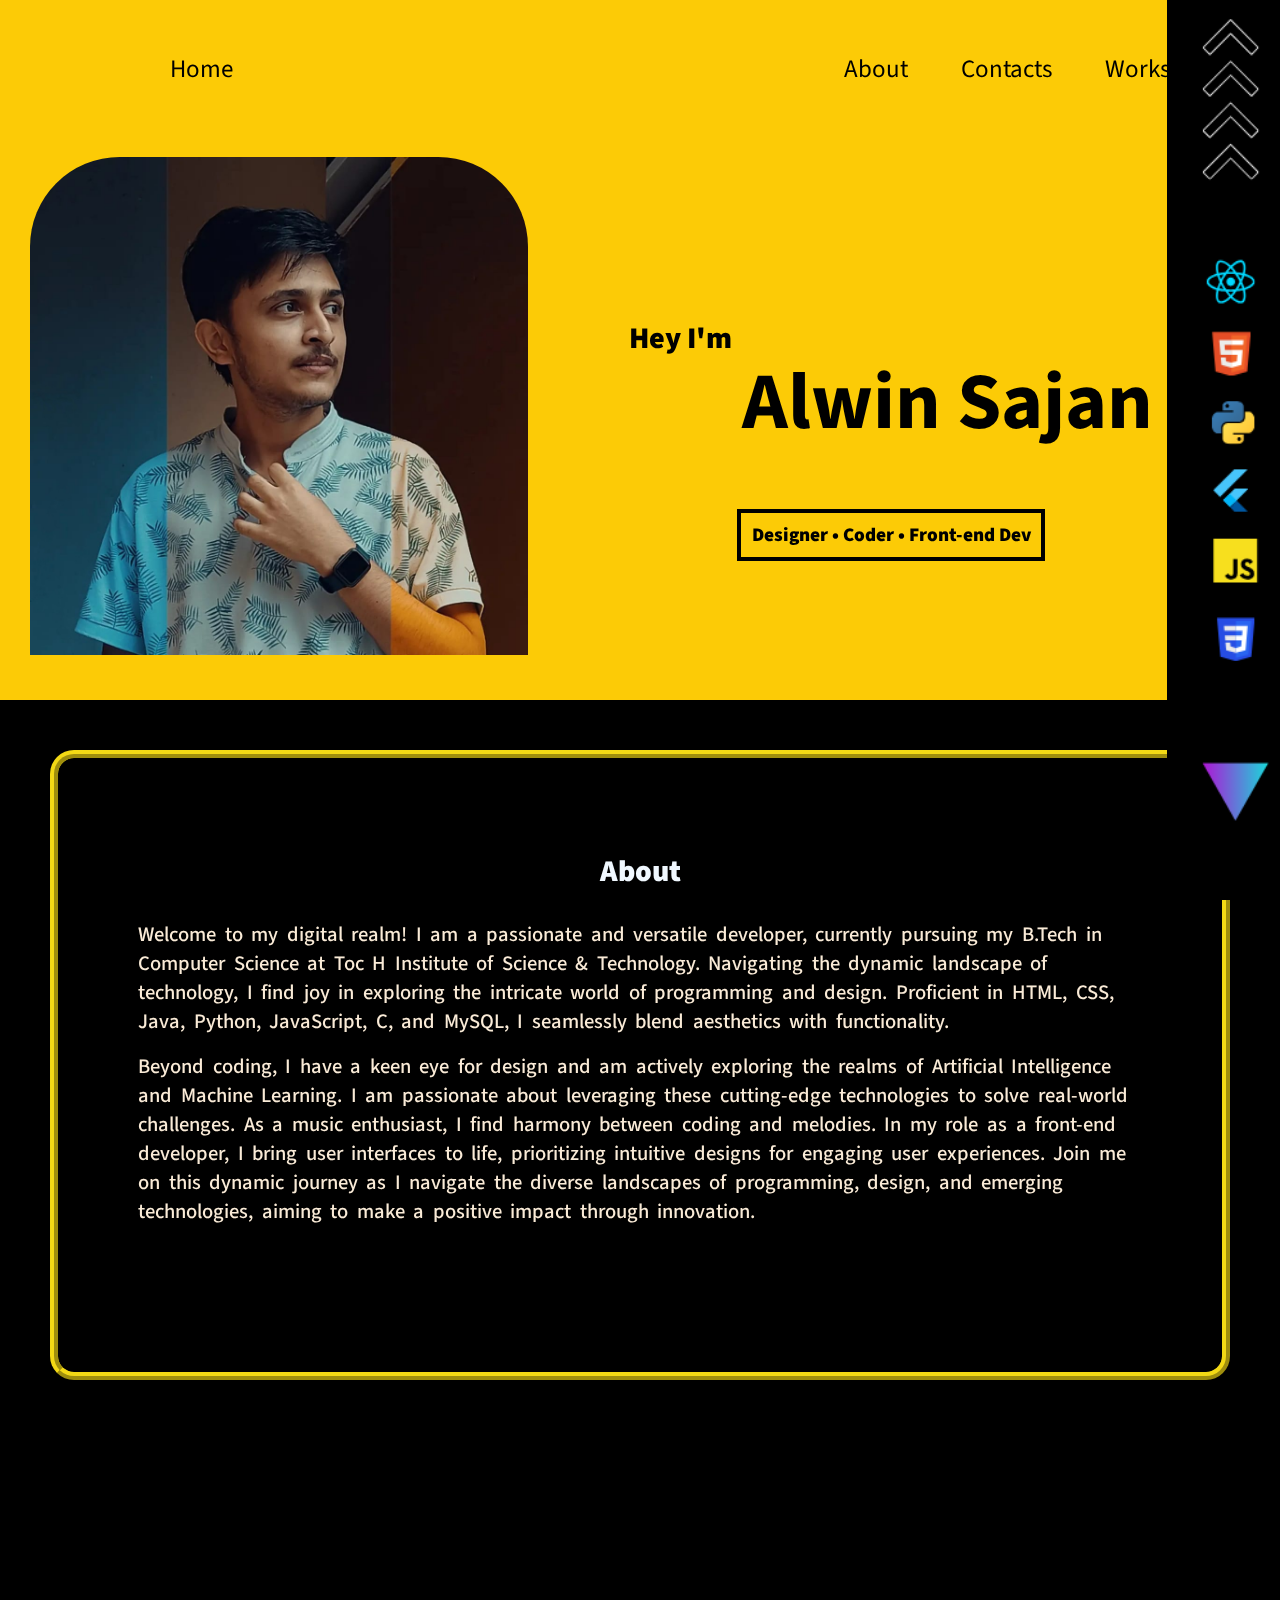
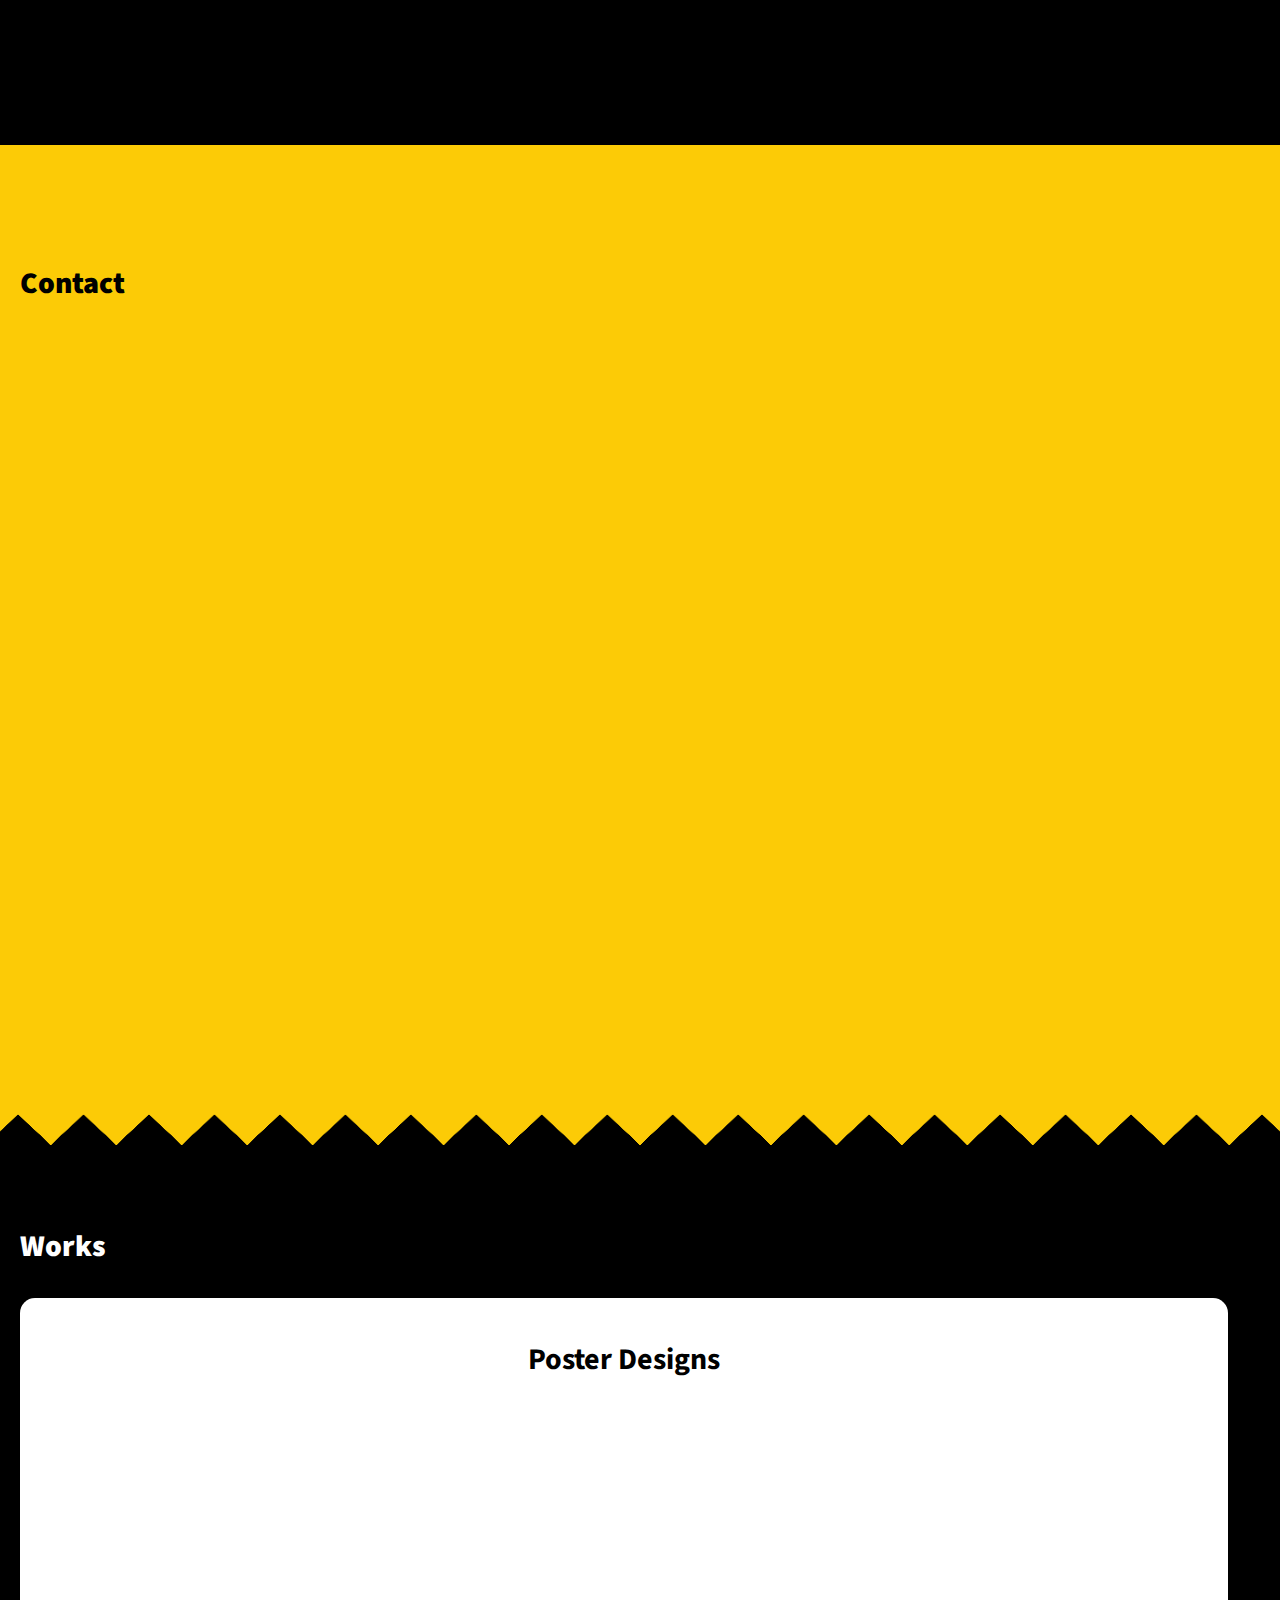
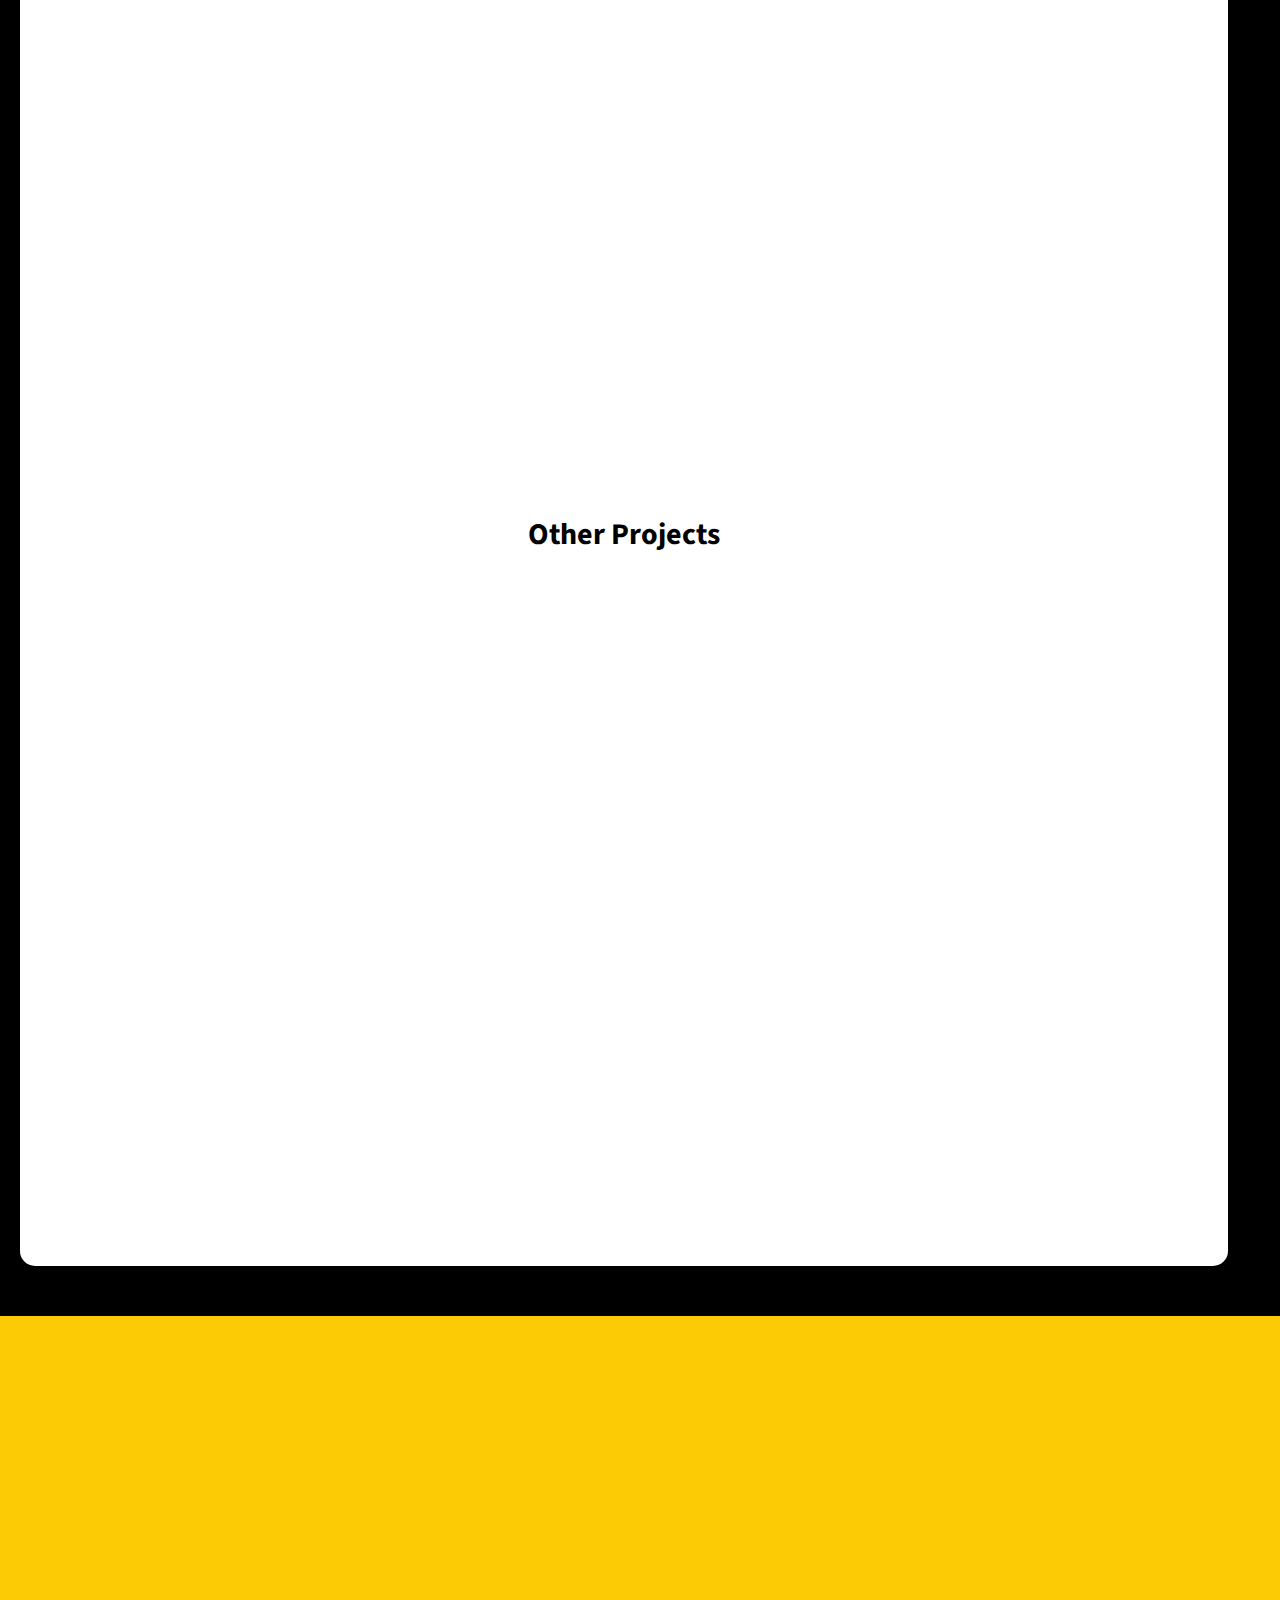
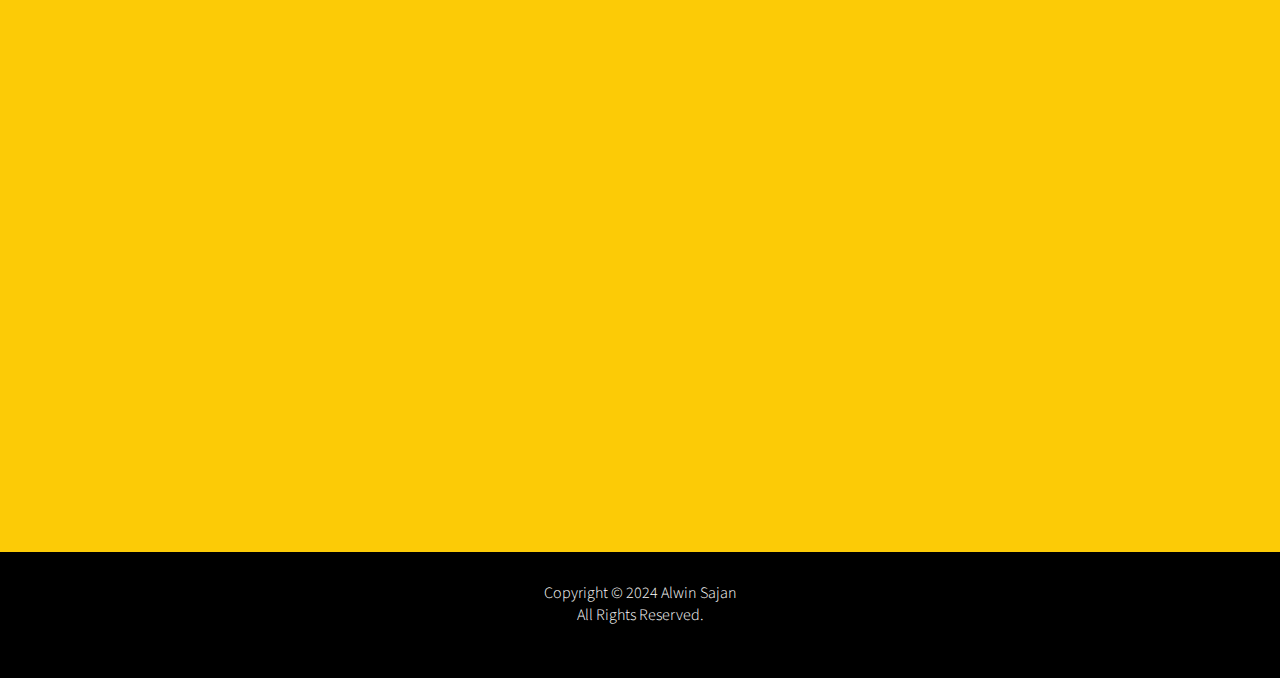
==== index.html @ aea1f5cd "Update index.html" ====
<!DOCTYPE html>
<html lang="en">
<head>
    <meta charset="utf-8">
	<meta name="viewport" content="width=device-width, initial-scale=1">
	<title>Alwin Sajan</title>
	<link rel="website icon" type="png" href="pro1.png">
    <link href="https://fonts.googleapis.com/css?family=Droid+Serif|Source+Sans+Pro" rel="stylesheet">
    <link rel="stylesheet" href="style.css">

</head>
<body>
    <div class="sid">
        <img src="resource/side4.png" alt="side line" id="sideer">
    </div>

    <div class="main" id="home">
        <!-- new menu -->
        <div class="menu hiddenLm">
            <br>
            <a href="javascript:void(0);" class="icon" onclick="myFunction()">
                <i class="fa fa-bars"></i>
            </a>
            <a href="#home" id="home" class="active">Home</a>
            <div id="myLinks">
                <a href="#About">About</a>
                <a href="#contact">Contacts</a>
                <a href="#works">Works</a>
            </div>
            
        </div>
        <br><br>

        <!-- Main profile Area -->
        <div class="profile hiddenD" id="About">

            <!-- the Main Area -->
            <div class="photo">
                <img src="resource/ASP2.jpg" alt="Profile image" id="ASP">
                <img src="resource/ASP2.jpg" alt="Profile image" id="ASP2">    
            </div>
            
            <div class="MainLayyer">
                <div class="Text" id="Text">
                    <br>
                    <h2>Hey I'm</h2>
                    
                
                    <h1>Alwin Sajan</h1>
                    <br>
                </div>
                <h2 id="tag">Designer • Coder •  Front-end Dev</h2>
            
                <!-- <div id="buble">
                    <img src="resource/ble.png" alt="design element" >
                </div> -->
            </div>
            
    
        </div>
          
    </div>
    <!-- <div class="area" >
        <ul class="circles">
                <li></li>
                <li></li>
                <li></li>
                <li></li>
                <li></li>
                <li></li>
                <li></li>
                <li></li>
                <li></li>
                <li></li>
        </ul>
    </div > -->
    <section class="bio hiddenL" id="bio">
        <ul class="circles">
            <li></li>
            <li></li>
            <li></li>
            <li></li>
            <li></li>
            <li></li>
            <li></li>
            <li></li>
            <li></li>
            <li></li>
         </ul>
        <h2>About</h2>
        <h3>
            
            Welcome to my digital realm! I am a passionate and versatile developer, 
            currently pursuing my B.Tech in Computer Science at Toc H Institute of 
            Science & Technology. Navigating the dynamic landscape of technology, 
            I find joy in exploring the intricate world of programming and design. 
            Proficient in HTML, CSS, Java, Python, JavaScript, C, and MySQL, 
            I seamlessly blend aesthetics with functionality. 
        </h3>
        <h3 id="readMore">

            Beyond coding, I have a keen eye for design and am actively exploring the realms 
            of Artificial Intelligence and Machine Learning. I am passionate 
            about leveraging these cutting-edge technologies to solve real-world 
            challenges. As a music enthusiast, I find harmony between coding and 
            melodies. In my role as a front-end developer, I bring user interfaces 
            to life, prioritizing intuitive designs for engaging user experiences. 
            Join me on this dynamic journey as I navigate the diverse landscapes 
            of programming, design, and emerging technologies, aiming to make a 
            positive impact through innovation.
        </h3>


        <!-- <form>
            <button onclick="expandH4()" id="readMoreButton">Read More..</button>
        </form>
        <script>
            document.getElementById("readMoreButton").addEventListener("click", toggleParagraph);

            function expandH4(){
                var Para = document.getElementById("readMore");
                if (paragraph.style.display === "none" || paragraph.style.display === "") {
                    paragraph.style.display = "block";
                } else {
                    paragraph.style.display = "none";
                }
            }
        </script> -->

        

    </section>
      
    <div class="skill hiddenB">
        <h2>Skills</h2>
        <ul class="boxp">
           <li class="box">Python</li>
           <li class="box">Front-end Developer</li>
           <li class="box">Problem solving</li>
           <li class="box">HTML</li>
           <li class="box">CSS</li>
           <li class="box">Java</li>
           <li class="box">Designer</li>
           <li class="box">MySQL</li>
           <li class="box">Javascript</li>
           <li class="box">C Program</li>
        </ul>
    </div>

    <div class="projects">
        <div class="third-view">

            <h2> Website Projects</h2>
            <ul class="events-list hiddenB">
                <li>
                    <img src="https://encrypted-tbn0.gstatic.com/images?q=tbn:ANd9GcQ9dCPFZ3snUnVpDvxtN0qS2bn13ZCppoC11FFvqcuPZtuUycVi_rpTZKaE5Vf2Dy9xmjo&usqp=CAU" alt="Netflix title">
                    <h4>Netflix Clone</h4>
                    <a href="https://neetocode.com/site/alwin-sajan/HCJ-BPX">🔗 Netflix</a>
                </li>
                <li>
                    <img src="/Alwin-Sajan.github.io/resource/lunar.jpg" alt="Lunar">
                    <h4 >Lunar</h4>
                    <a href="https://github.com/Alwin-Sajan/Events">🔗 Lunar</a>
                </li>
                <li>
                    <img src="https://www.forbesindia.com/media/images/2021/Feb/img_154745_salaryhike.jpg" alt="PlantX">
                    <h4>Salary Prediction</h4>
                    <a href="https://github.com/Alwin-Sajan/Salary_Prediction_ML">🔗 Salary Prediction</a>
                    
                </li>
                
            </ul>
        </div>
    </div>

    <section id="contact">
        <br>
        <h2>Contact</h2>
     
        <ul class="contact hiddenB">

            <li>
                <a href="https://instagram.com/_present_legend_?utm_source=qr&igshid=ZDc4ODBmNjlmNQ%3D%3D" id="Instagram" target="/">
                    <img src="resource/INT.jpg" alt="Instagram">
                    <h3>  _present_legend_</h3>
                </a>
            </li>

            <li>
                <a href="https://www.linkedin.com/in/alwin-sajan-102177255" id="Linkdin" target="/">
                    <img src="resource/LUT.jpg" alt="Linkdin">
                    <h3>Alwin Sajan</h3>
                </a>
            </li>

            <li>
                <a href="https://github.com/Alwin-Sajan" target="/" >
                    <img src="resource/GIT.jpg" alt="Github">
                    <h3>Alwin-Sajan</h3>
                </a>
            </li>

            <li>
                <a href="https://twitter.com/AlwinSajan_22?s=09" target="/">
                    <img src="resource/TIW.jpg" alt="Twitter">
                    <h3>AlwinSajan_22</h3>
                </a>
            </li>

            <a href="https://mail.google.com/mail/u/0/#inbox?compose=GTvVlcSBpDnfXZRdWPczLFTPFNQzFTQbgRBVRLpHgZrjnDkdZlZKswJLkwwTrGWbnnDgRVphkppMR" target="/" id="MDID" >
                <h3 >Mail ID : alwinsajan225@gmail.com</h3>
            </a>

            <!-- <li>
                <a href="https://mail.google.com/mail/u/0/#inbox?compose=GTvVlcSBpDnfXZRdWPczLFTPFNQzFTQbgRBVRLpHgZrjnDkdZlZKswJLkwwTrGWbnnDgRVphkppMR" target="/" >
                    <img src="https://cdn.pixabay.com/photo/2014/04/03/09/58/email-309491_1280.png" alt="Mail picture">
                    <h3>alwinsajan225@gmail.com</h3>
                </a>
            </li> -->

        </ul>
    </section>

    <div class="betweenWaves">
        
    </div>

    

    <!-- Works -->
    <div id="works" >
        <h2>Works</h2>
        <div id="workMain">
            <h3>Poster Designs</h3>
            <div class="submain hiddenB">
                <postelement>
                    <img src="resource/12.png" alt="Poster1">
                </postelement>
                <postelement>  
                    <img src="resource/23.jpg" alt="Poster2"></postelement>
                <postelement>
                    <img src="resource/all.jpg" alt="Poster3">
                    <a href="https://drive.google.com/file/d/16xBL6fR1aGmP38_StHNCht0tgJ1KGYcf/view?usp=drivesdk" target="/" id="AndMore">Click here to see all Designs </a>
                </postelement>
                            
            </div>
            <br>
            <h3>Other Projects</h3>
            <div class="submain hiddenB">
                <postelement id="website">
                    <img src="resource/plantx.png" alt="PlantX">
                </postelement>
                <postelemnt id="parragraphmain">
                    <h4 id="parragraph">PlantX</h4><br>
                    <h4>As part of the internship, I developed an prototype for Agriculture based website for an app that help identify any plant seed and provides the details necessary for high-yield plant growth.</h4>
                    <br>
                    <!-- <a href="#" target="/" id="webs">Link</a> -->
                </postelemnt>
            </div>


        </div>
    </div>


    <div class="feeds">
        <iframe class="hiddenB" src="https://docs.google.com/forms/d/e/1FAIpQLScjZsv9D5SRGtnXZtShHkxt3m5I2qdPwBBx9-AiqA4YpDmVqg/viewform?embedded=true" width="100%" height="830px" frameborder="0" marginheight="0" marginwidth="0"></iframe>
        
        
    </div>
    <footer>
        <!-- <h4>
            Contact<br><br>
            LinkedIn ID &emsp;
            <a href="https://www.linkedin.com/in/alwin-sajan-102177255">Alwin-Sajan</a><br>
            Email &emsp; alwinsajan225@gmail.com 
        </h4> -->
        <a href="index2.html"><h4>Copyright © 2024 Alwin Sajan<br> All Rights Reserved. </h4></a><br>
   
    </footer>

    <script src="script.js"></script>
    <script>
        function myFunction() {
          var x = document.getElementById("myLinks");
          if (x.style.display === "block") {
            x.style.display = "none";
          } else {
            x.style.display = "block";
          }
        }
    </script>

</body>
</html>
---- style.css ----
* {
    -webkit-box-sizing: border-box;
    -moz-box-sizing: border-box;
    box-sizing: border-box;
    
    

}

body {
    font-family: 'Source Sans Pro', sans-serif;
    font-size: 100%;
    margin: 0px;
    width: 100vw;
    overflow-x: hidden;
    background-color: black;
}

.main{
  /* background-image: -webkit-linear-gradient(bottom, rgb(45, 176, 220),rgb(241, 46, 255)); */
  background-color: #fccb06;
  height: 700px;
  
  padding-left: 10px;
  /* border-radius: 2%; */
}
.menu{
  display: flex;
  padding-top: 45px;
  justify-content: center;
  align-items: center;
}

/* Menu titles button */
.menu a{
  font-size: 25px;
  text-decoration: none;
  color: black;
  padding: 6px 15px;
  border-radius: 4px;
  margin: 0 10px;
  /* min-width: 100px; */
  text-align: center;
  /* font-weight: 600; */

}

.menu a:hover 
/* ,.menu a.active */
 {
    background-color: #333;
    /* min-width: 100px; */
    outline: 3px solid goldenrod ;
    /* background-image: -webkit-linear-gradient(bottom, rgb(45, 176, 220),rgb(241, 46, 255)); */
    color: #fff;
}



a#home{
  margin-right: 45%;
}
/* main layer of contact */
#contact{
  /* background-color:black; */
  background-color: #fccb06;
  min-height: 100vh;
  padding-top: 50px;
  padding-bottom: 50px;
}
#contact h2{
  color: black;
}
.contact{
  background-color: #fccb06;
  /* background-image: -webkit-linear-gradient(bottom, rgb(47, 178, 221),rgb(227, 138, 234)); */
  display: grid;
    justify-content: start;
    align-items: center;
    grid-template-columns: repeat(4,1fr);
  padding: 50px 0 50px 35px;
  height: 50vh;
  border: 8px solid black;
   /* rgb(255, 249, 201) ; */
  margin: 20px 50px;
  border-radius: 24px;
  border-style:outset;
  justify-items: start;

} 
.contact li a img{
  width: 70px;
  /* margin-top: 41px; */
  height: auto;


}
ul.contact li a{
  display: flex;
  align-items: center;
  justify-content: center;
  padding:16px 48px 16px 8px;
  text-decoration: none;
  min-width: 300px;
  margin-right:24px ;
  border-radius: 8px;
  background-color: #fff;
  
}
ul.contact li a h3{
  display: flex;
  align-items: center;
  /* padding-top: 40px; */
  padding-left: 16px;

}

ul.contact {
  list-style-type: none;
}

#MDID{
  text-decoration: none;
  /* background-color: #fff; */
  padding: 2px 10px;
  border: 4px solid black;
  color: black;
  border-radius: 24px;
  /* display: block;
  margin: auto; */
}
#MDID h3{
  margin: 8px;
  text-align: center;
}

.profile{
  display: flex;
  padding: 20px;

}
.MainLayyer{
  position: relative;
  width: 50%;
  /* z-index: 1; */
}
.Text{
  
  display: flex;
  justify-content:center;
  padding-top: 15vh;
  position: relative;
  align-items: flex-start;
}
/* #buble{
  position:absolute;
  margin-bottom:100px ;
  bottom: -400.8px;
  right: -50px;
  z-index: -1;  
} */
h2{
  padding-right: 10px;
  font-size: 30px;
  font-weight: 900;
 
}
h1{
  font-size: 80px;
}

#tag{
  position: relative;
  margin: auto;
  text-align: center;
  width: 300px;
  font-size:larger;
  /* height: auto; */
  padding: 8px;
  /* background-color: aqua; */
  outline: 4px solid black;
  font-stretch:ultra-expanded;
}

.bio{
  margin-top: 200px;
  margin: 50px;
  border: #f3d915 8px solid;
  border-style: ridge;
  border-radius: 24px;
  position: relative;
  /* display: flex; */
  /* margin: auto; */
  padding: 5vh 5vw;
  font-size: 110%;
  min-height: 75vh;
  justify-content: center;
  background-color: black;
  z-index: -1;
}
.bio h2{
  text-align: center;
  color: aliceblue;
  margin: 3vh auto;
  padding-left: 0px;
}
.bio h3{
  /* text-align: center; */
  color:antiquewhite;
  /* line-height: 50px; */
  margin: 16px;
  /* letter-spacing: 0.04cm; */
  /* line-height: 1.2ch; */
  word-spacing: 0.12cm;
  font-weight: 500;
}

.photo{
  position: relative;
  width: 45%;
}
.photo img{
  height: auto;
  position: absolute;
  width: 90%;
  border-top-left-radius: 18%;
  border-top-right-radius: 18%;
  /* padding-bottom: 20px; */
}
img#ASP2{
  opacity: 0;
}

.sid{
  position: relative;
  display: flex;
  justify-content: flex-end;
}
.sid img#sideer{
  position:absolute;
  
  border-radius: 0;
  /* direction: rtl; */
  height: 900px;
  width: auto;
  margin-right: -50px;
}

section h2{
  color: #fff;
  padding:20px 0 0 20px;
}
.skill{
  position: relative;
  background-color: black;
  color: #fff;
  min-height:60vh ;
  padding: 20px 0 50px 20px ;
  margin:auto ;
}
li.box ,.events-list li {
  font-size: 30px;
}
.boxp{
  margin-top: 15vh;
  /* display: flex; */
  /* margin-left: -30px; */
  margin-right: 64px;
    display: grid;
    justify-content: center;
    align-items: end;
    grid-template-columns: repeat(5,1fr);
  
}
li.box{
  width: auto;
  min-width: 110px;
  padding: 20px ;
  /* font-size: 4px I ; */
  margin: 25px;
  /* background-image: -webkit-linear-gradient(bottom, rgb(45, 176, 220),rgb(227, 138, 234)); */
  background-color: #f3d915;
  height: 100px;
  font-size: 25px;
  color: black;
  display:flex;
  justify-content: center;
  align-items: center;
  text-align: center;
  border-radius: 12px;
}
.box:hover{
  color:#fff;
  outline: 6px solid goldenrod;
  box-shadow: 0px 0px 50px 5px #ffdd44;
  

}
.feeds{
  /* padding-top: 20px; */
  background-color: #fccb06;
  /* background-image: -webkit-linear-gradient(bottom,rgb(227, 138, 234), rgb(45, 176, 220)); */
}
footer h4{
  color: white;
  font-weight: 100;
}
footer a{
  text-decoration: none;
  color: #fff;
}
footer a h4{
    /* background: black; */
    text-align:center;
    font-weight: 300;
    display:flex;
    color: #fff;
    justify-content: center;
    align-items: center;
    margin: 0;
    text-decoration: none;

}
footer{
  padding: 30px;
  background-color: black;
}

.projects{
  /* background-image: -webkit-linear-gradient(bottom, rgb(45, 176, 220),rgb(227, 138, 234), rgb(47, 178, 221)); */
  color: #fff;
}


/* Third screen */
.projects{
    position: block;
    padding-top: 20px;
    width: 100vw;
    margin: 0;
    min-height: 100vh;
    background-image: url('imgbg2.jpeg');
    background-repeat: no-repeat;
    background-size: cover;
    /* background-color: #fccb06; */
}
.third-view{
    width: 93vw;
    min-height: 95vh;
    /* border-radius: 22px; */
    /* background-color: #fbfcd4; */
    padding: 20px;
    position: relative;
    margin: auto;
}
.third-view h2{
    width: max-content;
    margin: auto;
}

/* .events-list{
    padding: 10px;
    width: max-content;
    margin: 10px;
}
*/
.third-view .events-list li{
    display: inline-block;
    width: 25rem;
    color: black;
    height: 25rem;
    padding: 10px;
    margin: 20px;
    border-radius: 5px;
    background-color: #fbfcd4;
}
.third-view .events-list li img{
  background-size: contain;
  width: 100%;
  height: 80%;
  opacity: 0.85;
  background-color: black;
  background-blend-mode:overlay ;
}

.events-list li img:hover{
  opacity: 1;
}

.third-view .events-list li a{
  background-color: #fbfcd4;
  margin: 10px;
  width: 95%;
  display: inline-block;
  text-align: center;
  text-decoration: none;
  color: black;
  margin-bottom: 30px;
  border-radius: 8px;
  font-size: 20px;
  border: 3px solid #f3d915;
  padding: 8px;

}

 .events-list li h4{
  text-align: center;
  text-decoration: none;
  /* height: 20%; */
}





#works{
  padding: 0 20px 50px 20px;
  background-color: black;
  /* background-image: -webkit-linear-gradient(bottom, rgb(45, 176, 220),rgb(227, 138, 234), rgb(47, 178, 221)); */
}
#works h2{
  padding-top: 50px;
  margin-bottom: 30px;
  margin-top: 30px;
  font-weight: 900;
  color: #fff;
}
#workMain{
  background-color: #fff;
  margin-right: 32px;
  border-radius: 15px;
  padding: 10px 10px 30px 10px;
  min-height: 100px;

}
#workMain h3{
  display: flex;
  font-size: 30px;
  justify-content: center;
}
.submain{
  display: grid;
  justify-content: center;
  align-items: center;
  grid-template-columns: repeat(3,1fr);  
  margin: 10px 0 20px 60px;
}
.submain postelement{
  height: 400px;
  margin-right: 20px;
  border-radius: 15px;
  width: 400px;
}
postelement img:hover{
  box-shadow: 0px 0px 50px rgb(227, 138, 234),0px 0px 30px rgb(47, 178, 221);
}
a#AndMore{
  text-decoration: none;
}
.submain postelement#website{
  width: auto;
}
#parragraphmain{
  margin-left: 70px; 
  max-width: 800px;
}


postelement img{
  background-size: contain;
  height: 400px;
  border-radius: 8px;
  box-shadow: 0px 0px 20px rgb(227, 138, 234),0px 0px 20px rgb(47, 178, 221);
}
h4#parragraph{
  font-size: 30px;
  margin: 0;
}
a#webs{
  height: 30px;
  width: 70px;
  background-color: #333;
  border-radius: 8px;
  color: #fff;
  text-decoration: none;
  display: flex;
  justify-content: center;
  align-items: center;
}
#QRCode{
  height: 250px;
}
.bio h3{
  margin-right: 20px;
  
}

/* new code */

.context h1{
  text-align: center;
  color: #fff;
  font-size: 50px;
}


.area{
  background: #4e54c8;  
  background: -webkit-linear-gradient(to left, #8f94fb, #4e54c8);  
  width: 100%;
  height:100vh;
  
 
}

.circles{
  position: absolute;
  top: 0;
  left: 0;
  margin-bottom: 10px;
  /* bottom: ; */
  width: 100%;
  height: 100%;
  overflow: hidden;
}

.circles li{
  position: absolute;
  display: block;
  list-style: none;
  width: 20px;
  height: 20px;
  /* background: rgba(255, 255, 255, 0.2); */
  background: rgba(255, 255, 255, 0.2);
  animation: animate 25s linear infinite;
  bottom: -150px;
  
}

.circles li:nth-child(1){
  left: 25%;
  width: 80px;
  height: 80px;
  animation-delay: 0s;
}


.circles li:nth-child(2){
  left: 10%;
  width: 20px;
  height: 20px;
  animation-delay: 2s;
  animation-duration: 12s;
}

.circles li:nth-child(3){
  left: 70%;
  width: 20px;
  height: 20px;
  animation-delay: 4s;
}

.circles li:nth-child(4){
  left: 40%;
  width: 60px;
  height: 60px;
  animation-delay: 0s;
  animation-duration: 18s;
}

.circles li:nth-child(5){
  left: 65%;
  width: 20px;
  height: 20px;
  animation-delay: 0s;
}

.circles li:nth-child(6){
  left: 75%;
  width: 110px;
  height: 110px;
  animation-delay: 3s;
}

.circles li:nth-child(7){
  left: 35%;
  width: 150px;
  height: 150px;
  animation-delay: 7s;
}

.circles li:nth-child(8){
  left: 50%;
  width: 25px;
  height: 25px;
  animation-delay: 15s;
  animation-duration: 45s;
}

.circles li:nth-child(9){
  left: 20%;
  width: 15px;
  height: 15px;
  animation-delay: 2s;
  animation-duration: 35s;
}

.circles li:nth-child(10){
  left: 85%;
  width: 150px;
  height: 150px;
  animation-delay: 0s;
  animation-duration: 11s;
}

.hiddenLm{
  opacity: 0;
  /* height: 100vh; */
  /* min-height: 70vh; */
  filter: blur(4px);
  transform: translateY(-50%);
  transition: all ease-in-out .7s ;
}

.hiddenL{
  opacity: 0;
  /* height: 100vh; */
  min-height: 70vh;
  filter: blur(4px);
  transform: translateX(-100%);
  transition: all ease 1.5s ;
}

.hiddenD{
  opacity: 0;
  /* height: 100vh; */
  min-height: 70vh;
  filter: blur(4px);
  transform: translateY(100%);
  transition: all ease 1s ;
}

.hiddenB{
  opacity: 0;
  /* height: 100vh; */
  min-height: 70vh;
  filter: blur(2px);
  /* transform: translateX(100%); */
  transition: all  ease 2s ;
}

/* .hiddenR{
  opacity: 0;

  min-height: 100vh;
  filter: blur(4px);
  width: 100vw;
  transform: translateX(100%);
  transition: all  ease 2.1s ;
} */

.show{
  filter: blur(0);
  transform: translateX(0) translateY(0);
  opacity: 1;

}

.skill{
  min-height: 100vh;
}

.betweenWaves{
  color: white;
  height: 100px;
  background-color:#fccb06;
  padding-bottom: 100px;

  --mask: conic-gradient(from -47.5deg at bottom,#0000,#000 1deg 94deg,#0000 95deg) 50%/65.48px 100%;
  -webkit-mask: var(--mask);
          mask: var(--mask);
}

.Norma{
  --mask: conic-gradient(from -60deg at bottom,#0000,#000 1deg 119deg,#0000 120deg) 50%/103.92px 100%;
  -webkit-mask: var(--mask);
          mask: var(--mask);
  transition: all ease 2.5s;
}

@keyframes animate {

  0%{
      transform: translateY(0) rotate(0deg);
      opacity: 1;
      border-radius: 0;
  }

  100%{
      transform: translateY(-1000px) rotate(720deg);
      opacity: 0;
      border-radius: 50%;
  }

}


/* 
@media ( max-width : 768px){
  .parent{
    grid-template-columns: repeat(1,1fr);
  }
  ul{
    scale: 70%;
    top: 12%;
    left: 18%;
    transform: translate(-38%, -60%);
  
  } 
  #main-div{scale:90%}
  #SBA-div{width: 1%;}
  #BA-div {
    width: 66%;
    height: 589px;}
  #SB-div{width: 33%;}
  h4{scale: 90%;
    line-height: .9}
  h3{scale: 90%;}
  
  al{
    font-style: italic;
    font-family:fantasy;
    font-size: 64px;
    color: #235D5B;
}}*/
@media (max-width:1000px) {
  ul.contact{
    grid-template-columns: repeat(2,1fr);
    height: auto;
    justify-content: center;
    justify-items: start
  }
  ul.contact li{
    margin: 10px;
  }
}
@media(max-width :450px)  {
  .parent{
    grid-template-columns: repeat(1,1fr);
  }
  body{
    overflow-x: hidden;
  }

  .main{
    width: auto;
    z-index: 1;
    height: auto;
    /* border-radius: 0 0 44px 44px; */
    position: relative;
  }
  .skill{
    margin-top: -46px;
    padding-top: 46px;
    padding-left: 0px;
  }
  .skill h2{
    padding-left: 20px;
  }

  .boxp{
    margin-left: -30px;
    margin-right: auto;
    margin-top: 44px;
    display: grid;
    justify-content: center;
    align-items: end;
    grid-template-columns: repeat(2,1fr);
    padding-left: 30px;
  }
  li.box{
    font-size: 120%;
    height: 70%;
    margin: 16px;
    /* font-size: 20px; */
    min-height: 89px;
    margin-top: 20px;
    border-radius: 10px;
  }
  
/* menu */

  
  .sid img#sideer{
    height: 0;
  }
  ul.contact{
    display: grid;
    justify-content: center;
    padding-left:0 ;
    padding-bottom: 30px;
    border-radius: 35px 35px 0 0;
    margin-top: -2.5%;
    padding-top: 4%;
    margin: -2.5% 16px 24px 16px;
    height: inherit;
    grid-template-columns: repeat(1,1fr);
    border: none;

  }
  ul.contact li a{
    justify-content: flex-start;
    padding-left: 30px;
    padding-bottom: 40px;
    border-radius: 15px;
    display: flex;
    align-items: center;
    height: 100px;
    margin-top: 12px;
    background-color: aliceblue;
    width: 100%;
    flex-wrap: wrap
  }
  a img{
    border-radius: 10px;
  }
  #MDID{
    font-size: 75%;
    margin: 10px auto;
  }
  /* .photo img{
    border-radius: 50%;
    width: 300px;
    margin-left: -150px;
  } */
  .profile{
    display: grid;
    grid-template-columns: repeat(1,1fr);
  }
  
  .Text{
    padding-top: 10vh;
    padding-bottom: 3vh;
  }

  .Text h2 {
    font-size:102% ;
  }
  .Text h1{
    font-size: 220%;
    padding-right: 13%;

  }
  .bio{
    font-size: 80%;
    margin:24px 12px;
    border-width: 4px;
  }
  .bio h3{
    padding: 12px 4px ;
    margin: 0;
  }
  .bio h2{
    padding: 0;
  }
 .photo{
  width: 100%;
  display: flex;
    justify-content: center;
    /* align-items: center; */
 }
  img#ASP2{
    
    opacity: 1;
    width: 300px;
    height: 300px;
   
    border-radius: 50%;
  }
  img#ASP2:hover{
    size: 100%;
  }
  .photo img#ASP{
    display: fixed;
    opacity: 0;
  }
  
  .MainLayyer{
    margin-top: 254px;
    align-items: center;
    /* min-height: 900px; */
    width: 100%;
    padding-bottom: 10vh;
  }


/* old menu  */
  /* .menu{
    padding-top: 0;

    display: grid;
    background-color:black ;
    color:white ;
    padding-bottom: 10px;
    grid-template-columns: repeat(1,1fr);
  }
  .menu a{
    color: #fff;
  } */
.menu{
  display: contents;
  padding: 0;
  margin: 0;
  /* width: fit-content; */
}

  
  /* new  menu  */
  .menu {
    overflow: hidden;
    background-color: #333;
    position: relative;
    margin:0px auto ;
  }
  .menu a:hover {
    background-image: none;
  }

  a#home{
    margin: 0 2.7%;
    border-radius: 44px;
    z-index: 1;
    position: relative;
  }
  .menu #myLinks {
    display: none;
    background-color: rgb(30 29 29);
    border-radius: 0 0 44px 44px;
    margin: -31px 2.7% 0 2.7%;
    padding-top: 22.5px;
    z-index: -1;
  
  }
  
  .menu a {
    color: white;
    height: 65px;
    padding: 19px 16px 14px 20px;
    text-decoration: none;
    font-size: 19px;
    margin: 0;
    border-radius: 0;
    display: block;
  }
  
  .menu a.icon {
    /* background: rgb(225, 144, 231); */
    background-color: goldenrod;
    display: block;
    position: absolute;
    background-image: url(https://www.svgrepo.com/show/315606/menu-left.svg);
    right: 0;
    background-position: center;
    background-size:contain;
    top: 0;
    border-radius: 5px 55px 55px 5px;
    margin-right: 19px;
    margin-top: 30px;
    height: 50px;
    width: 50px;
    z-index: 2;

  }
  
  .menu a:hover {
    background-color: gold;
    /* background-color: rgb(225, 144, 231); */
    color: black;
  }
  
  .active {
    background-color: black;
    color: white;
  }
  .skill{
    /* border-radius: 44px 44px 0 0; */
    margin-top: -21px;
  }

  #buble{
    opacity: 0;
    display: none;
  }

  /* works  */
  #works{
    overflow-y: hidden;
    padding: 0 10px 30px 10px;
  }
  #works h2{
    padding-left: 10px;
  }
  #workMain{
    margin-right: 0px;
    padding: 10px 15px 30px 15px;
  }
  #workMain h3{
    font-size: 150%;
  }
  .submain{
    grid-template-columns: repeat(1,1fr); 
    margin-left: 0; 
  }
  .submain postelement{
    margin-bottom: 30px;
    margin-right: 0;
    width: auto;
    height: auto;
  }
  postelement img{
    width: 100%;
    height: 100%;
  }
  #website img{
    width: 100%;
    height: auto;
  }
  postelement a{
    font-size: 18px;
  }

  /* projects */
  .projects{
    background-image: none;
    background-color: #fccb06;
  }

  .third-view{
    height: auto;
    width: auto;
    padding-left: 0px;
    padding-right: 0px;
    margin-left: 0px;
    margin-right: 0px;
}
  .third-view h2{
    padding-right: 0px;
  }

  .events-list{
    padding-left: 0px;

  }
  .third-view .events-list li{
    width: 90vw;
    height: 100%s;
    display: inline-block;
    margin-top: 32px;
    margin-right: 13px;
  }

  .third-view .events-list li h4{
    margin-bottom: 0;
    
  }

  .third-view .events-list li a{
    border-radius: 4px;
    font-size: 20px;
    padding: 8px;
    /* margin-bottom: 30px; */
    display: inline-block;
  }

  #readMore{
    display: none;
  }
  
}
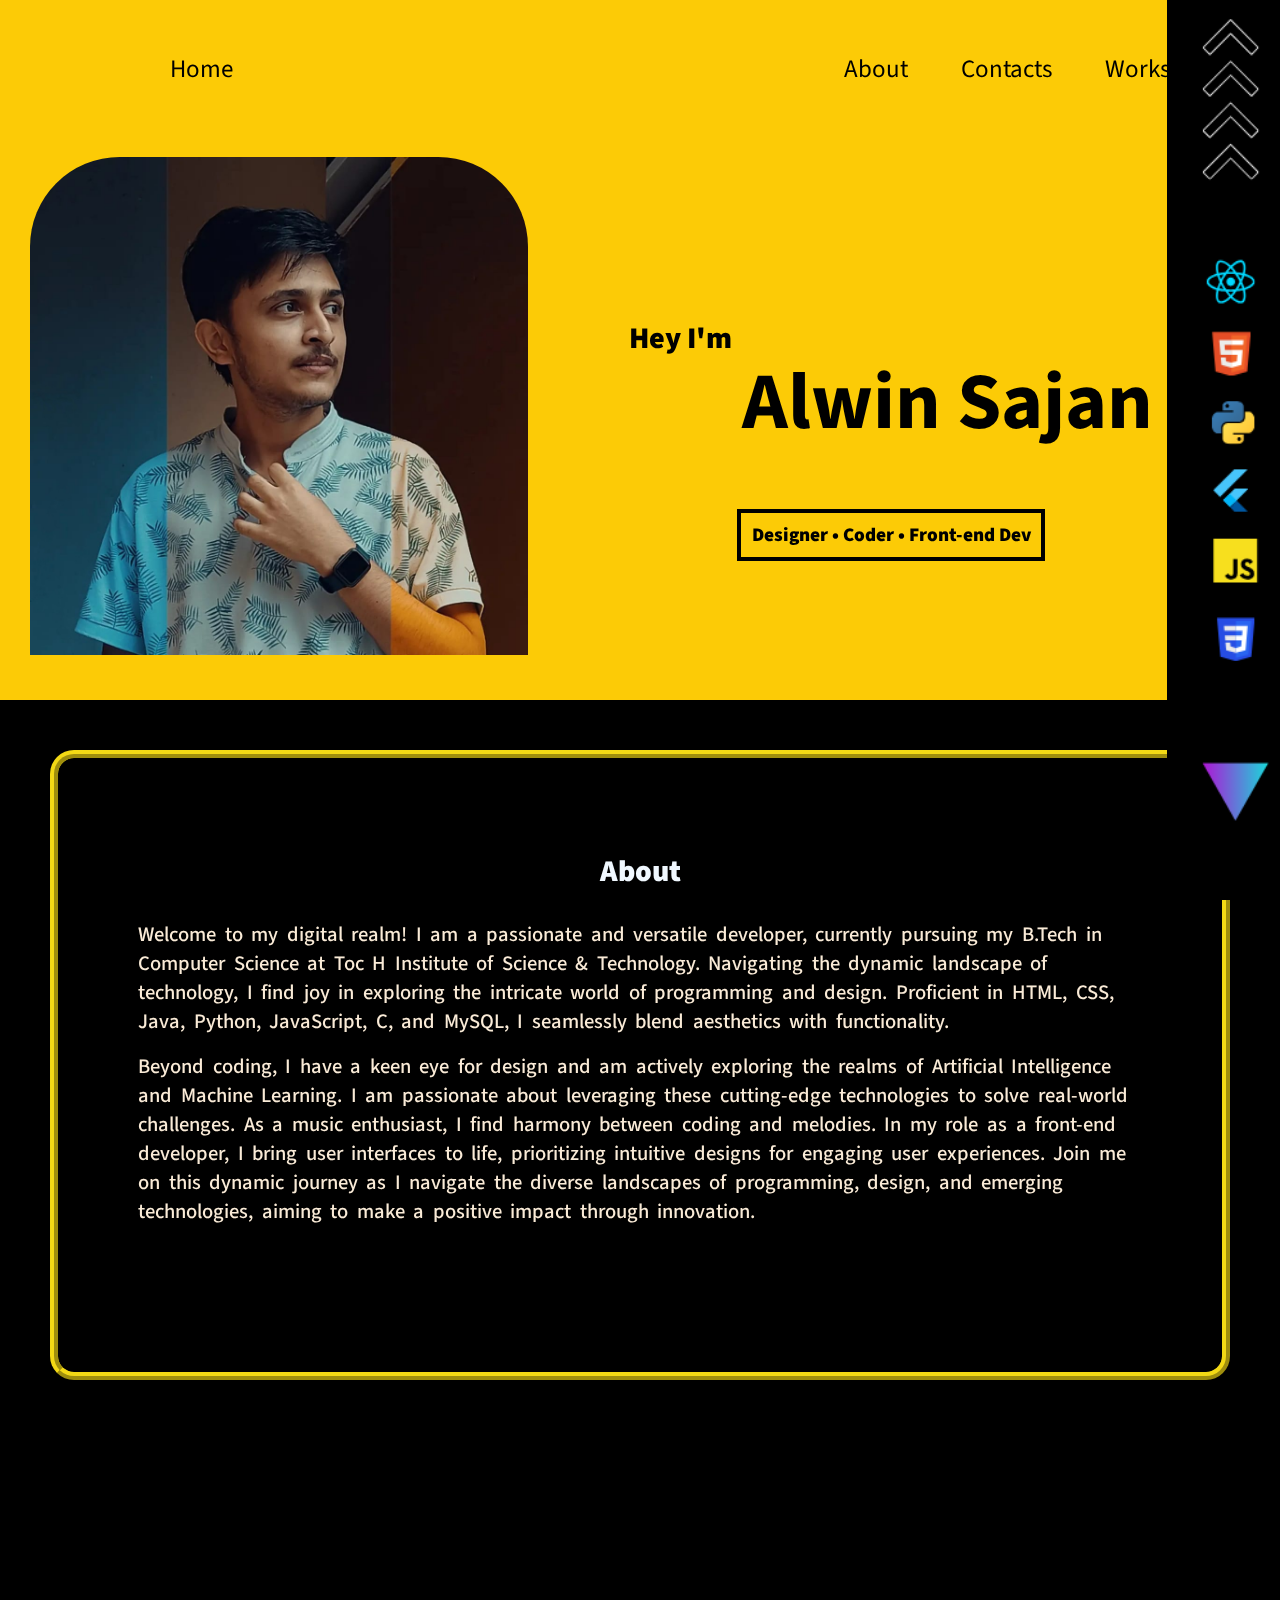
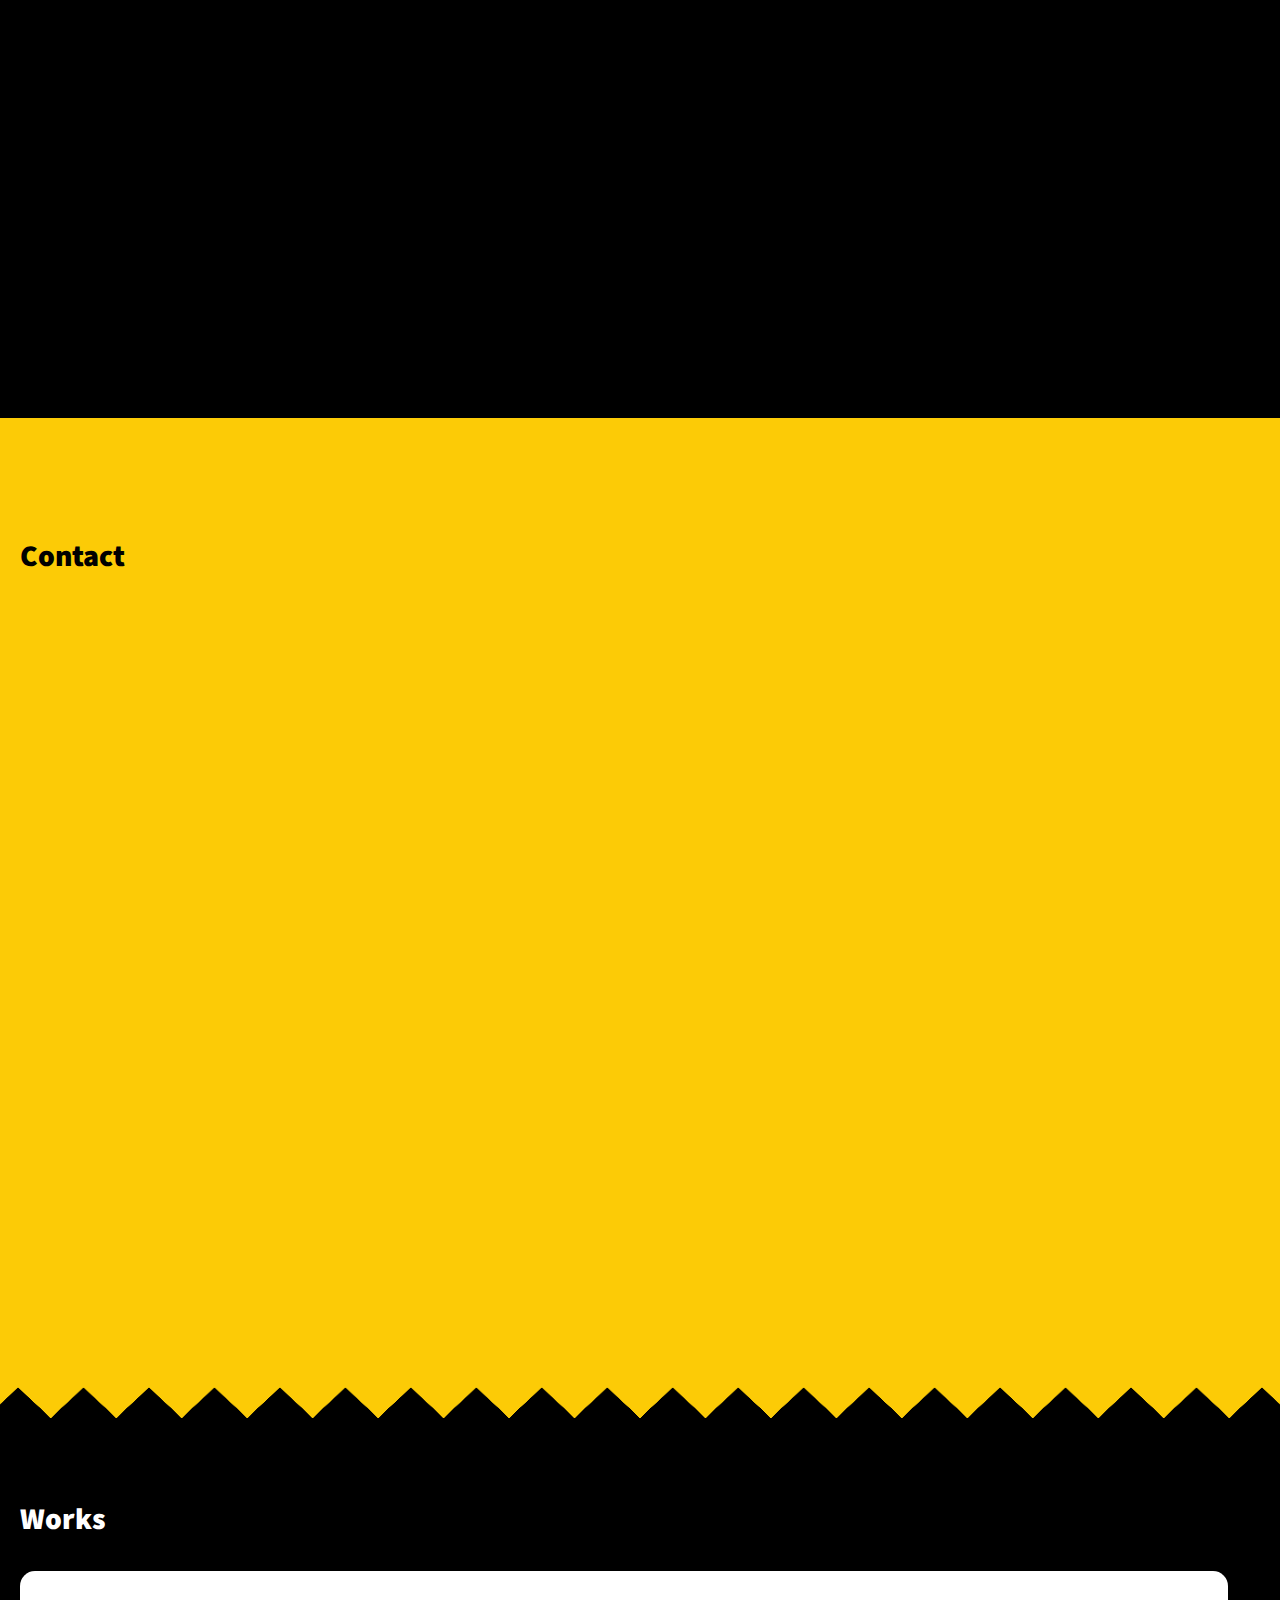
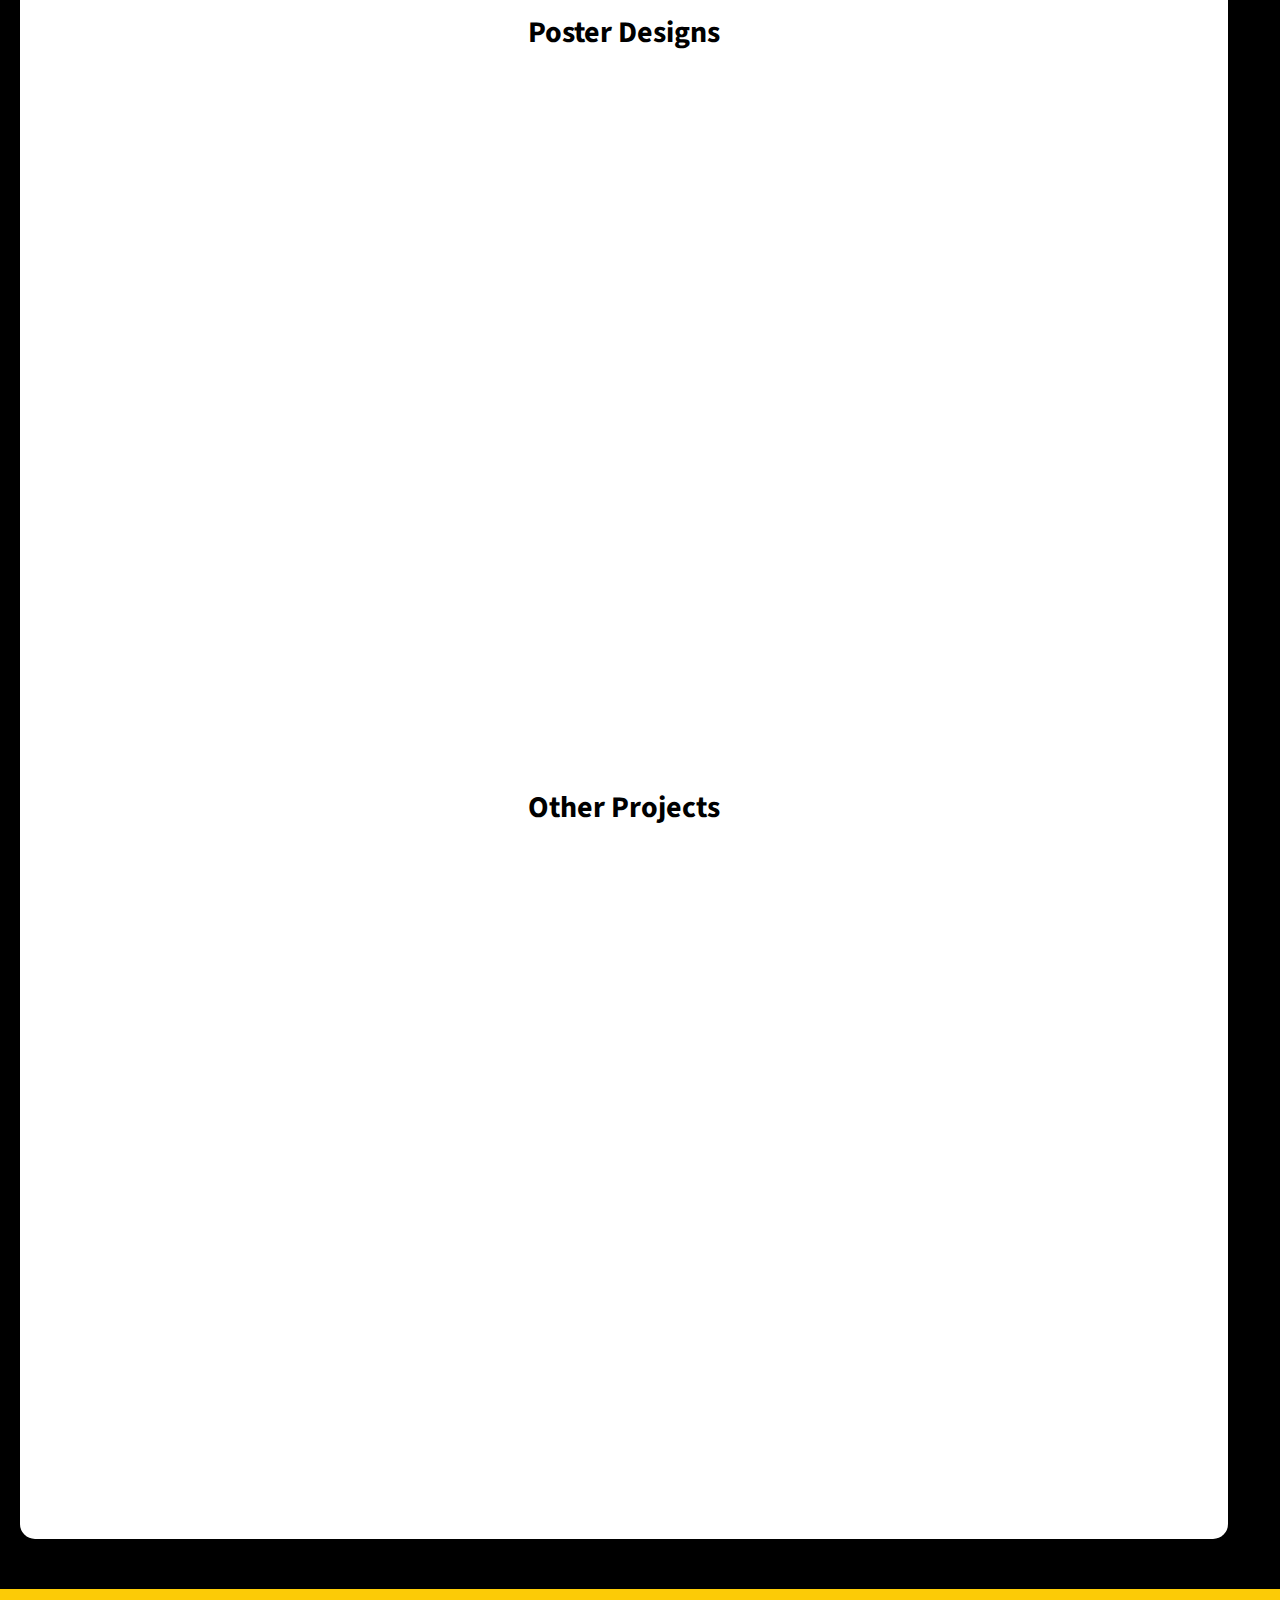
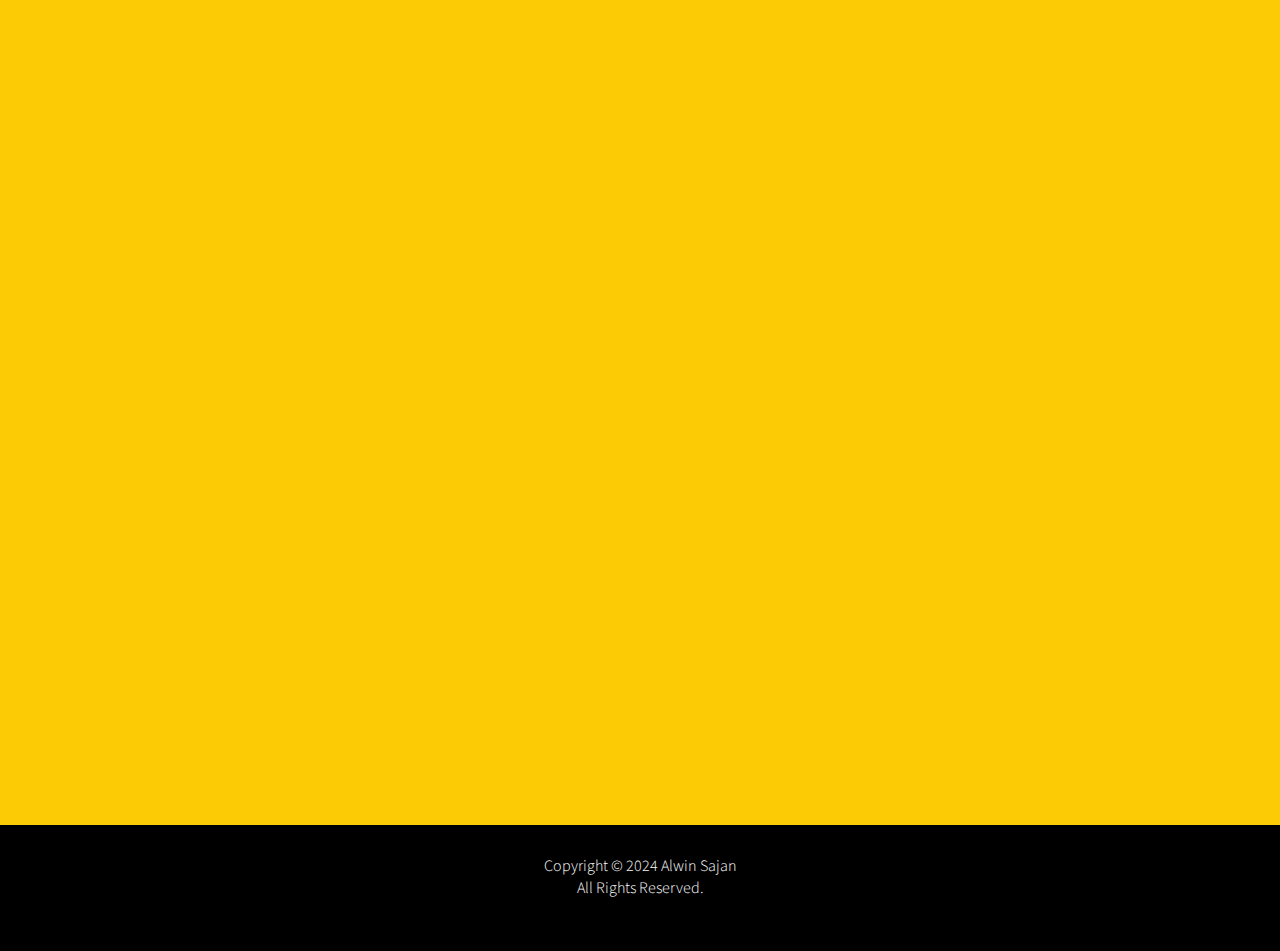
==== commit f1d39eee: "Update index.html" ====
--- a/index.html
+++ b/index.html
@@ -158,7 +158,7 @@
                     <a href="https://neetocode.com/site/alwin-sajan/HCJ-BPX">🔗 Netflix</a>
                 </li>
                 <li>
-                    <img src="/Alwin-Sajan.github.io/resource/lunar.jpg" alt="Lunar">
+                    <img src="/resource/lunar.jpg" alt="Lunar">
                     <h4 >Lunar</h4>
                     <a href="https://github.com/Alwin-Sajan/Events">🔗 Lunar</a>
                 </li>
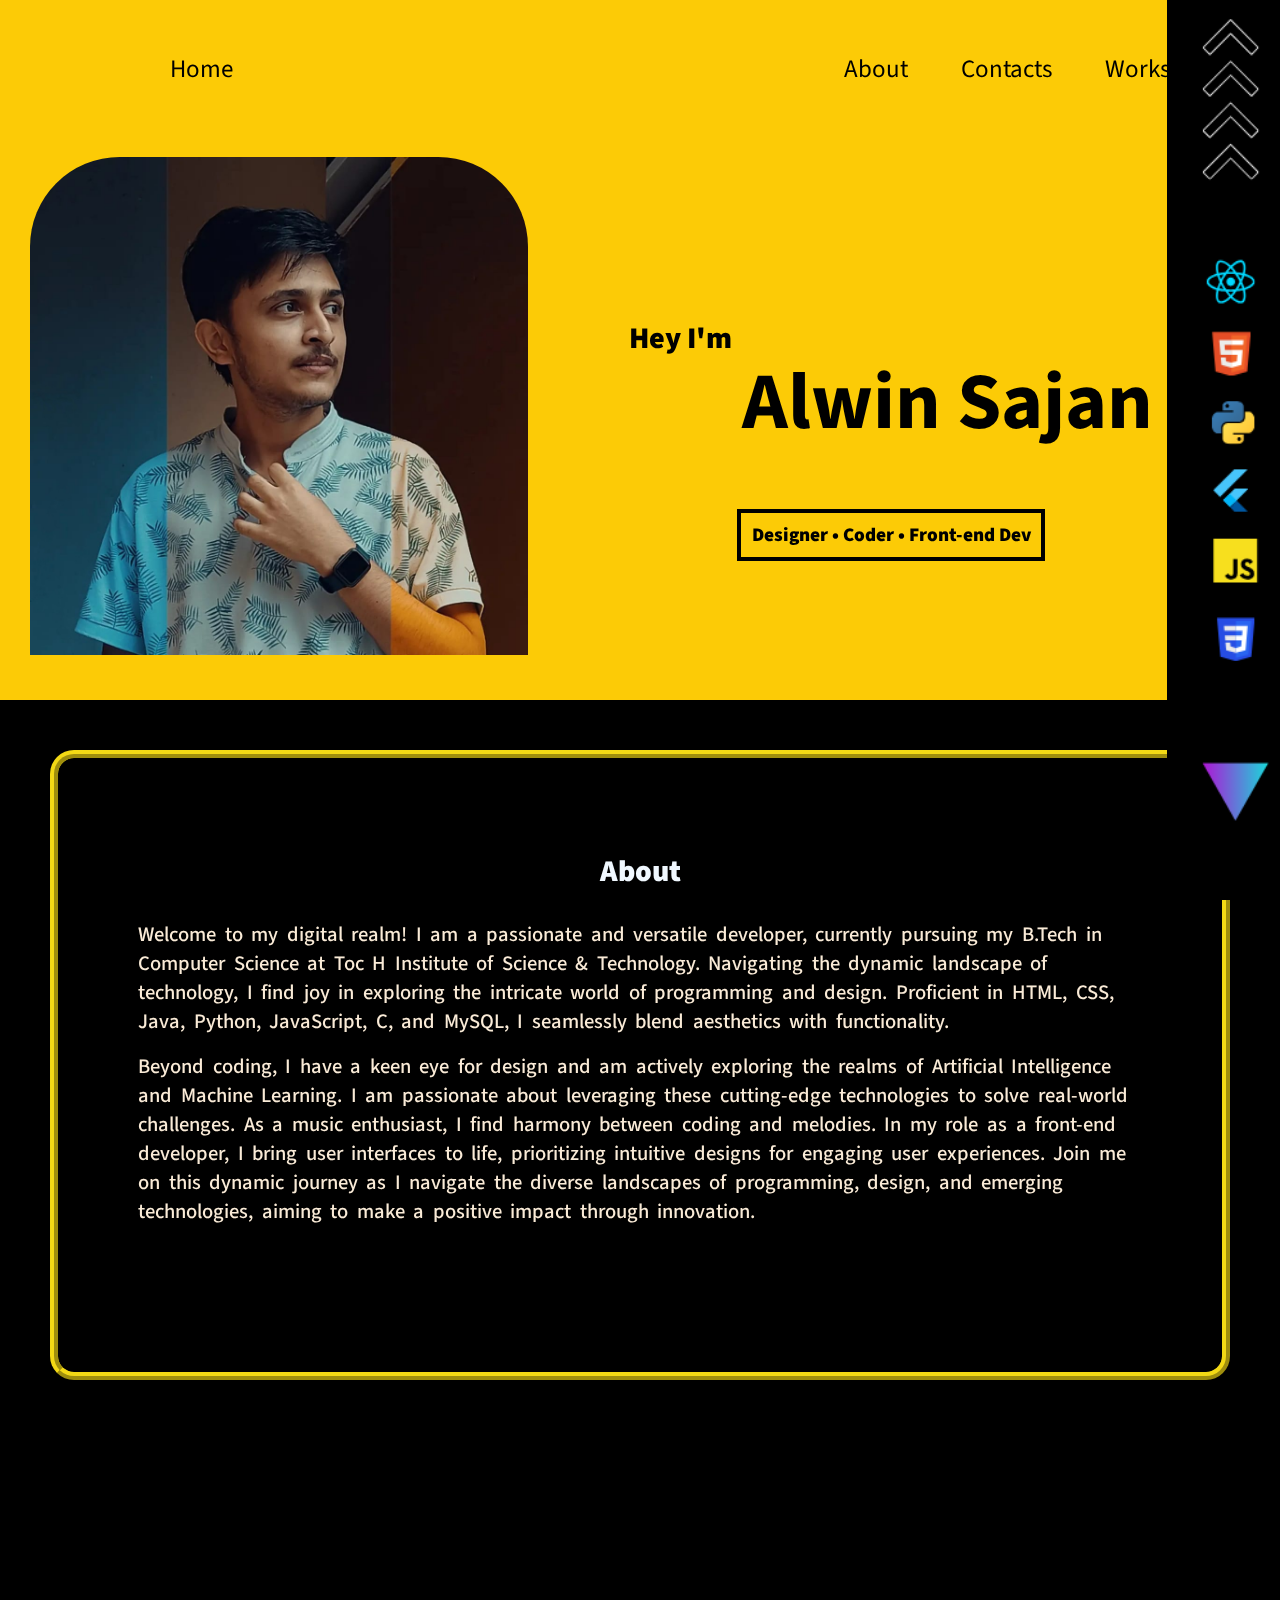
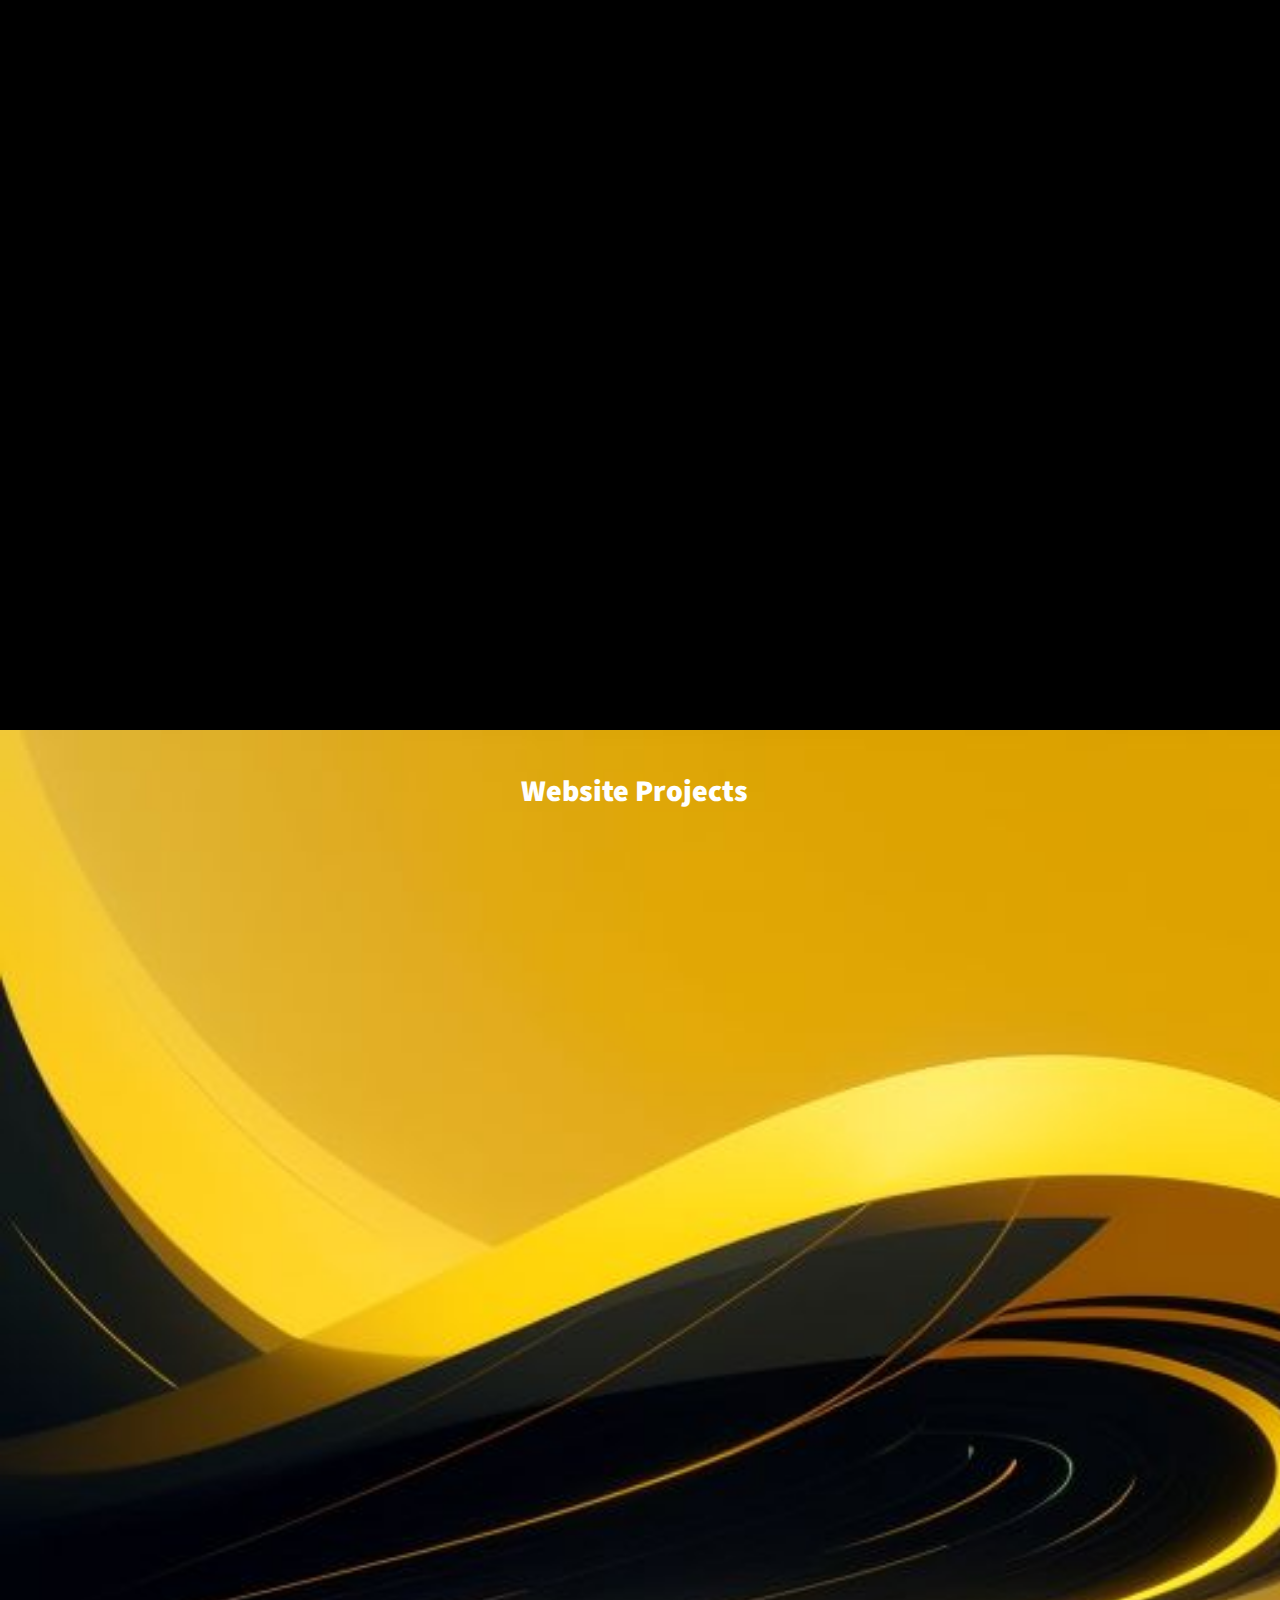
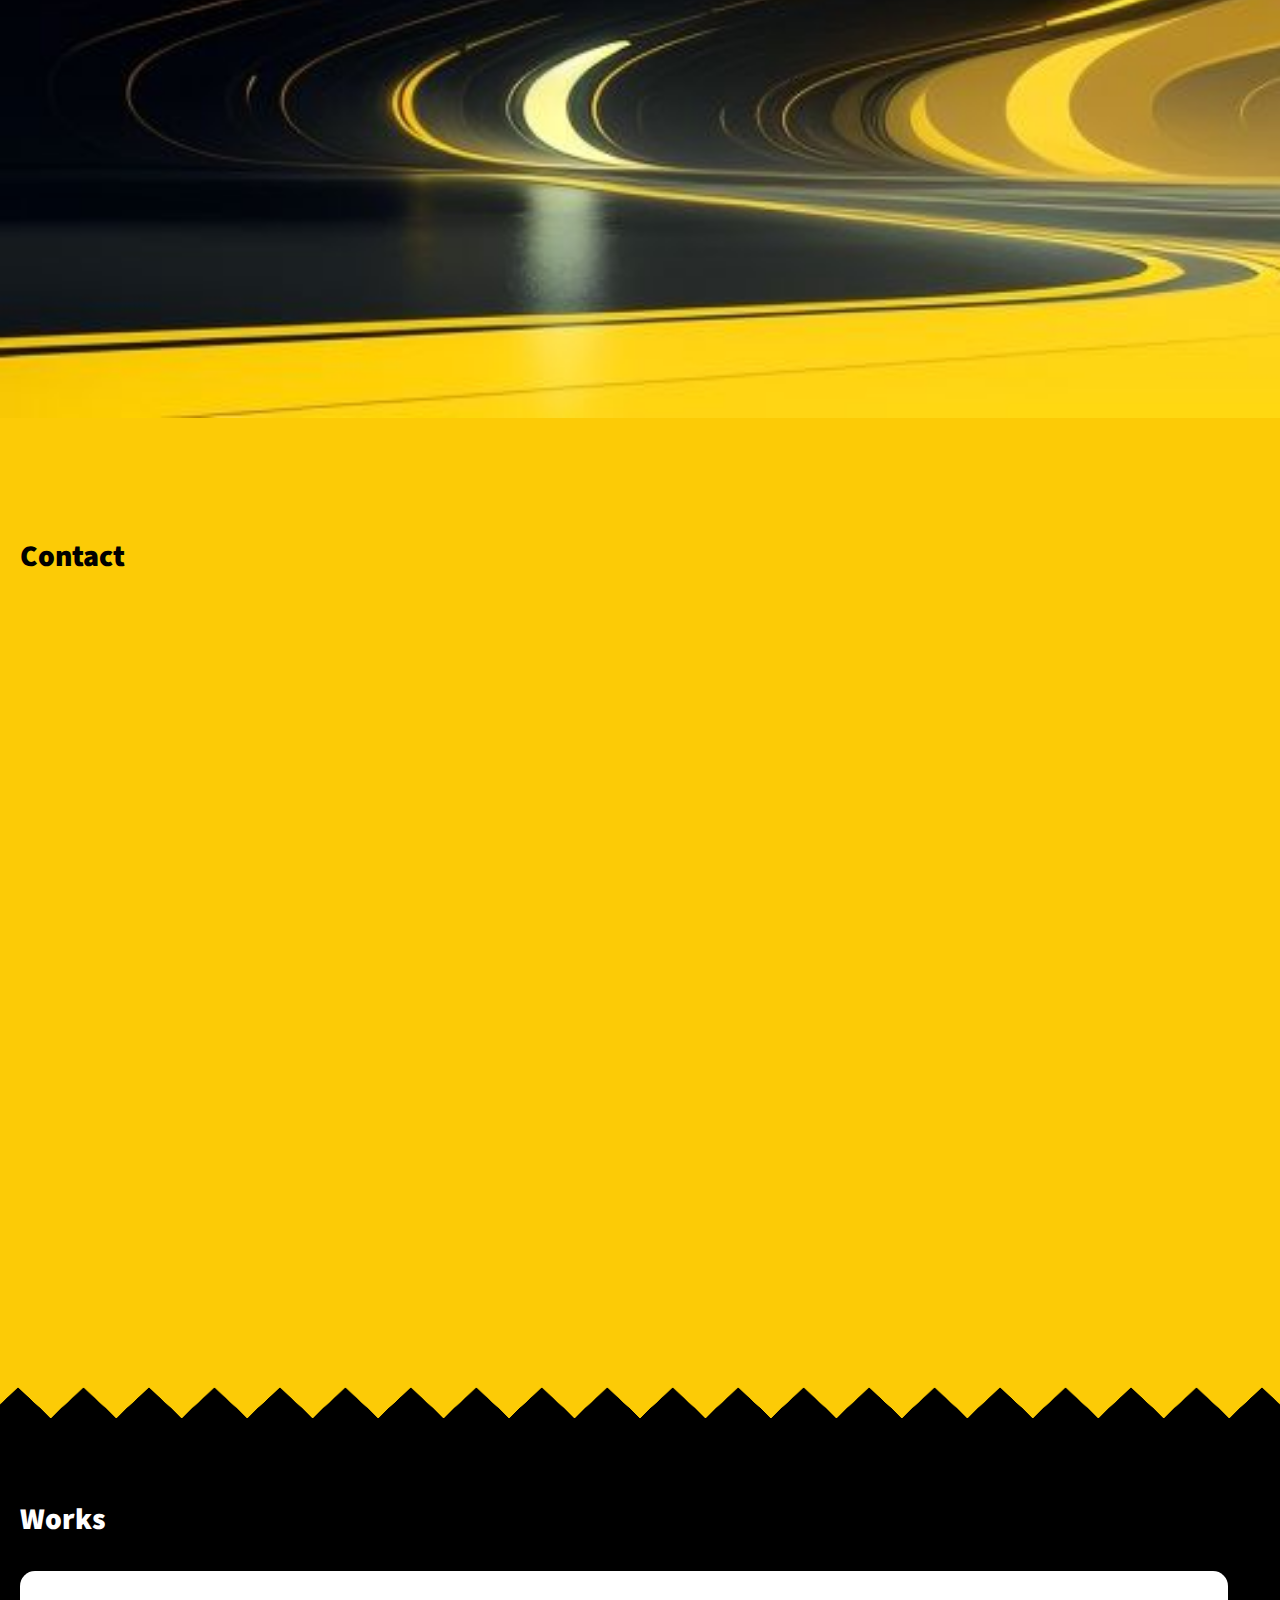
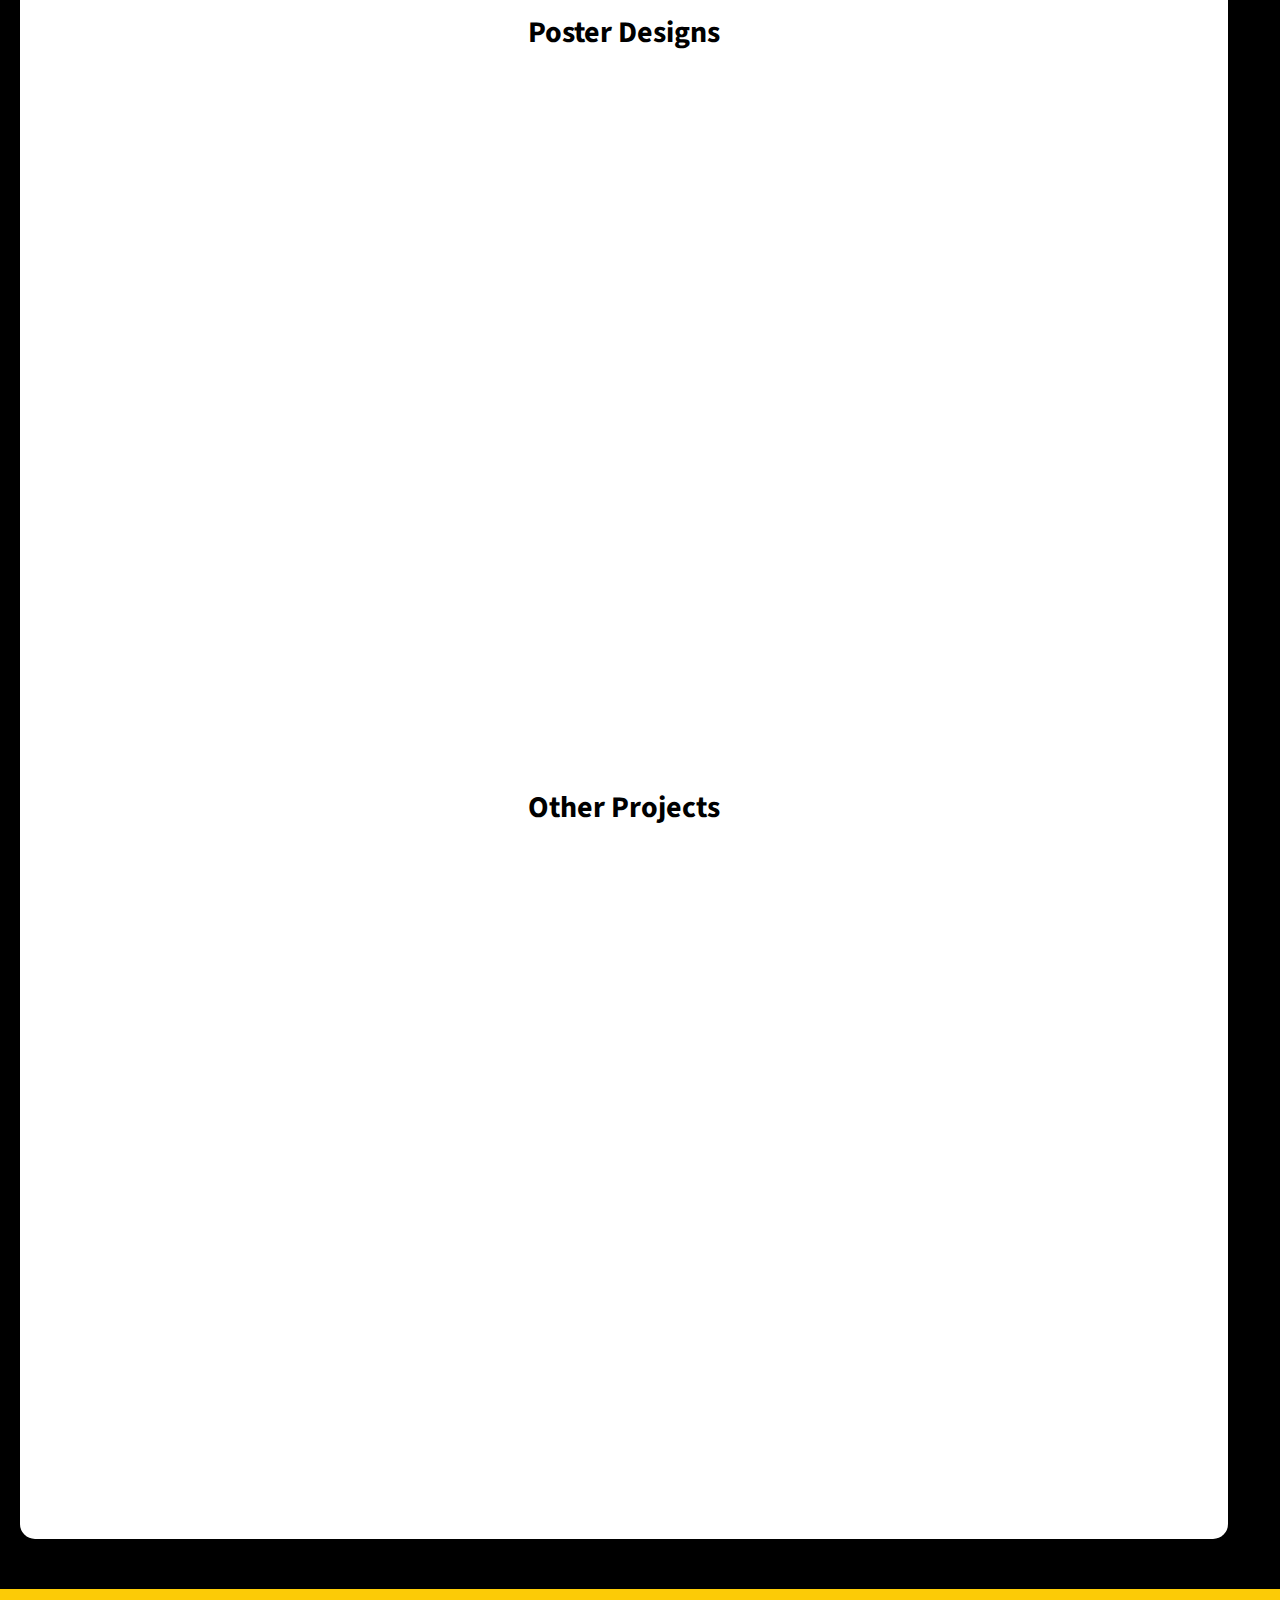
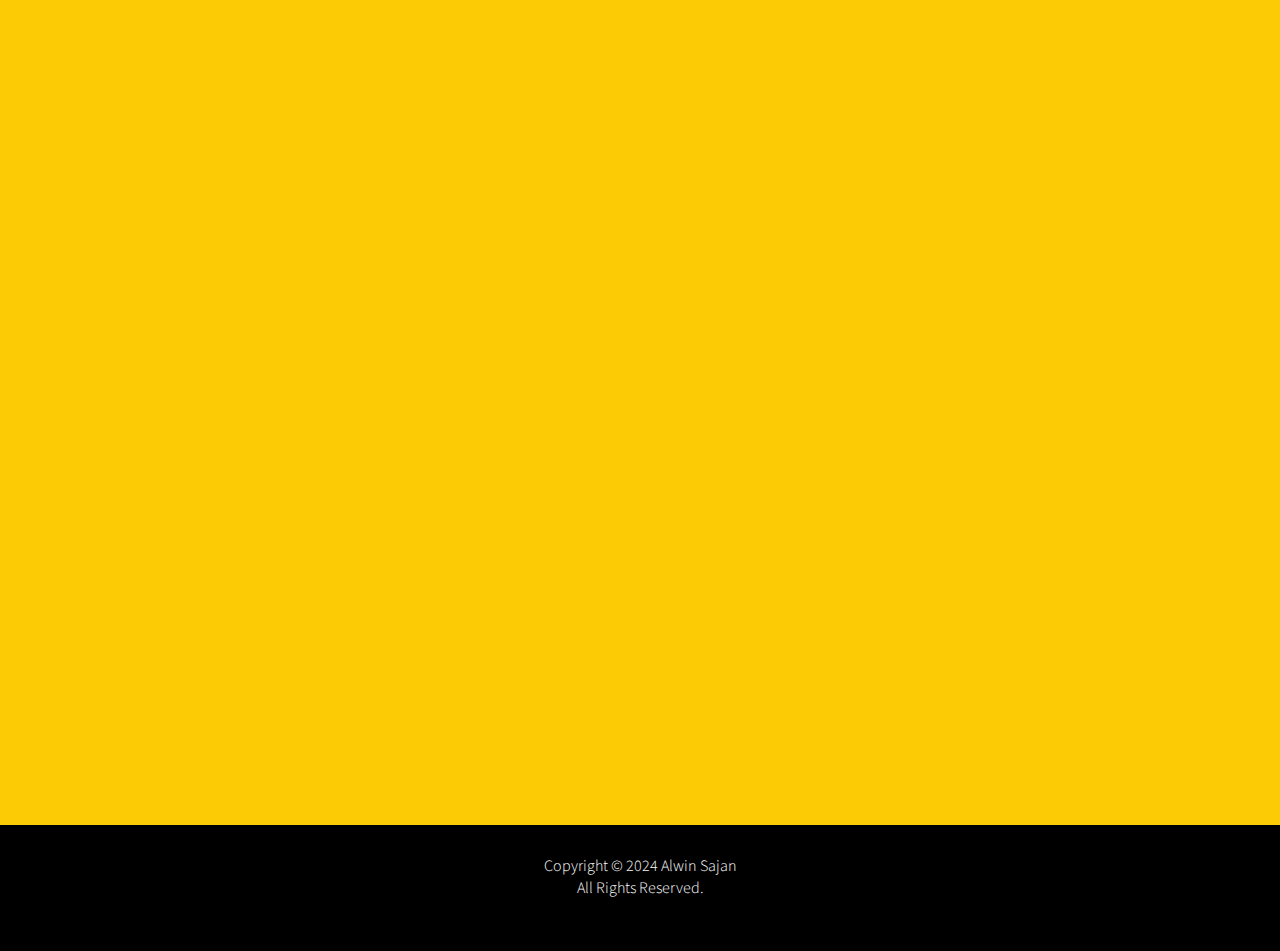
==== commit 92fcb5d5: "up fix bug" ====
--- a/index.html
+++ b/index.html
@@ -8,7 +8,7 @@
     <link href="https://fonts.googleapis.com/css?family=Droid+Serif|Source+Sans+Pro" rel="stylesheet">
     <link rel="stylesheet" href="style.css">
 
-</head>
+</head> 
 <body>
     <div class="sid">
         <img src="resource/side4.png" alt="side line" id="sideer">
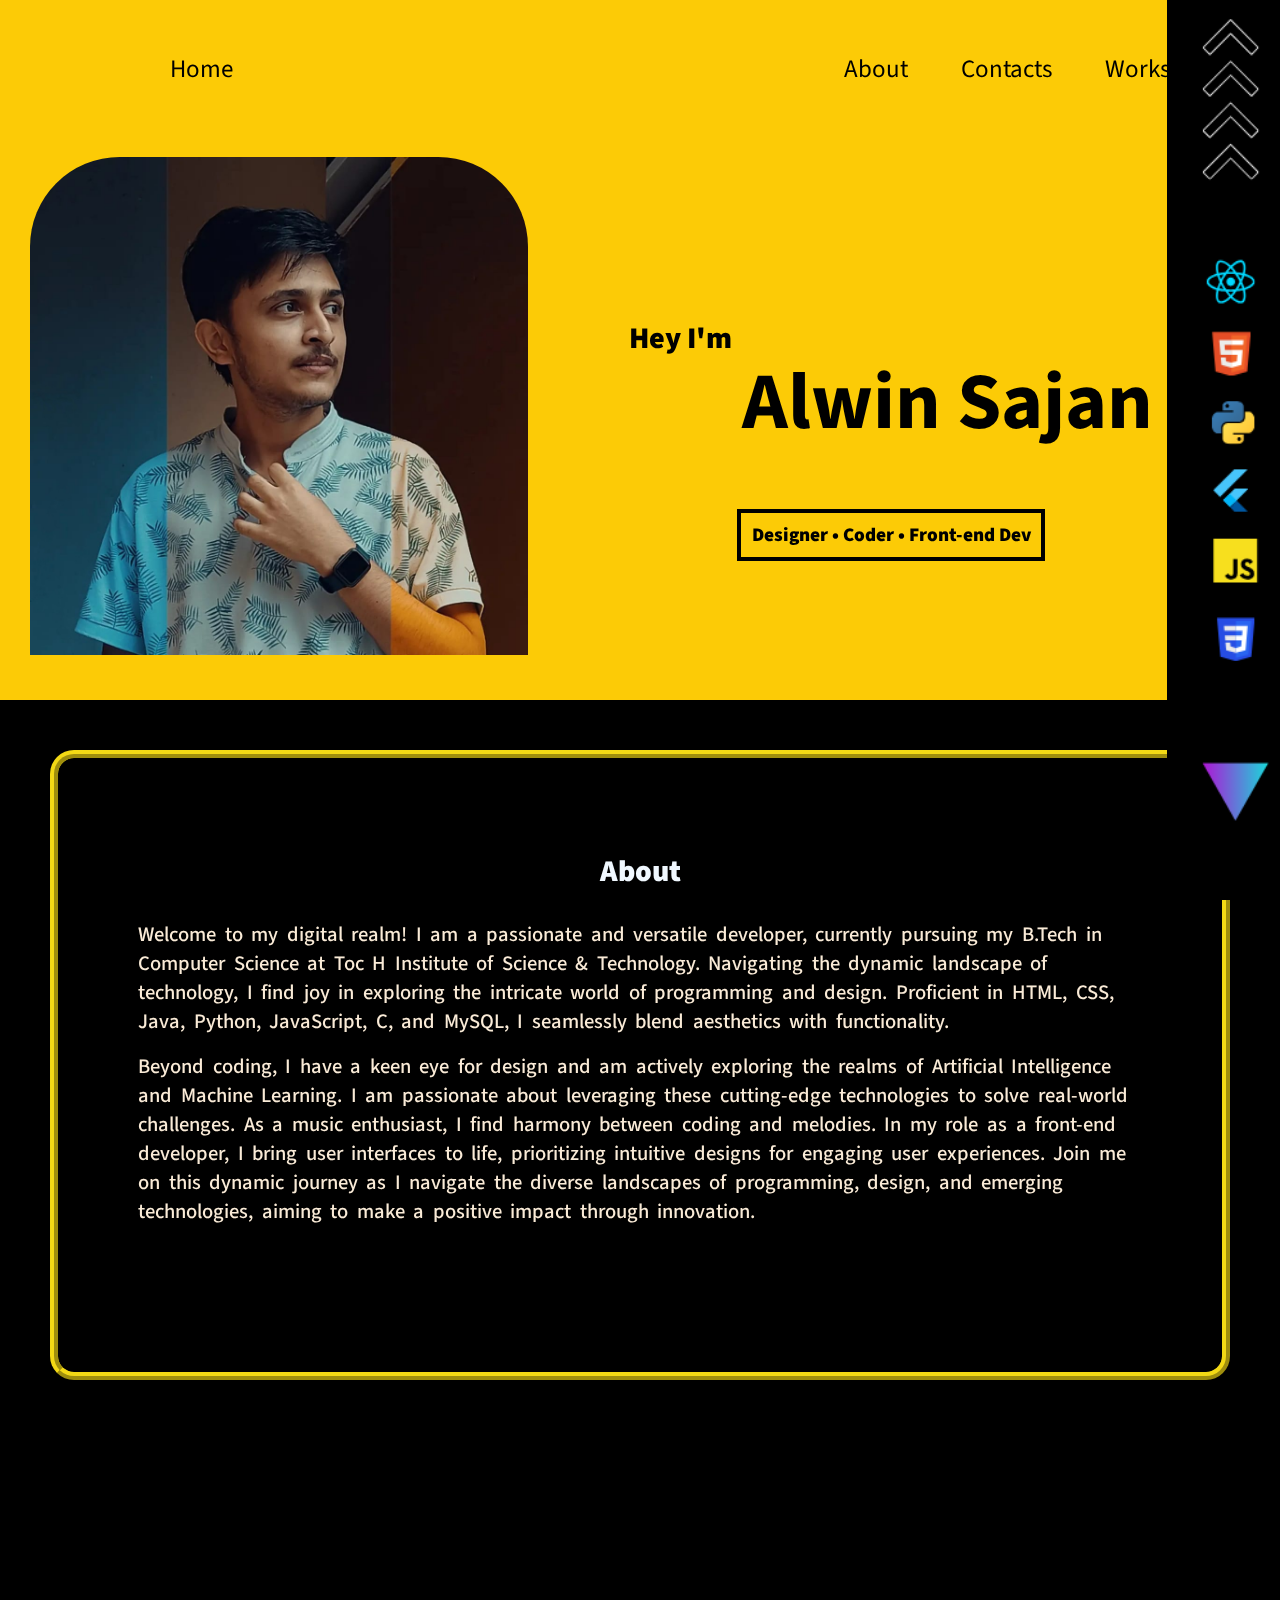
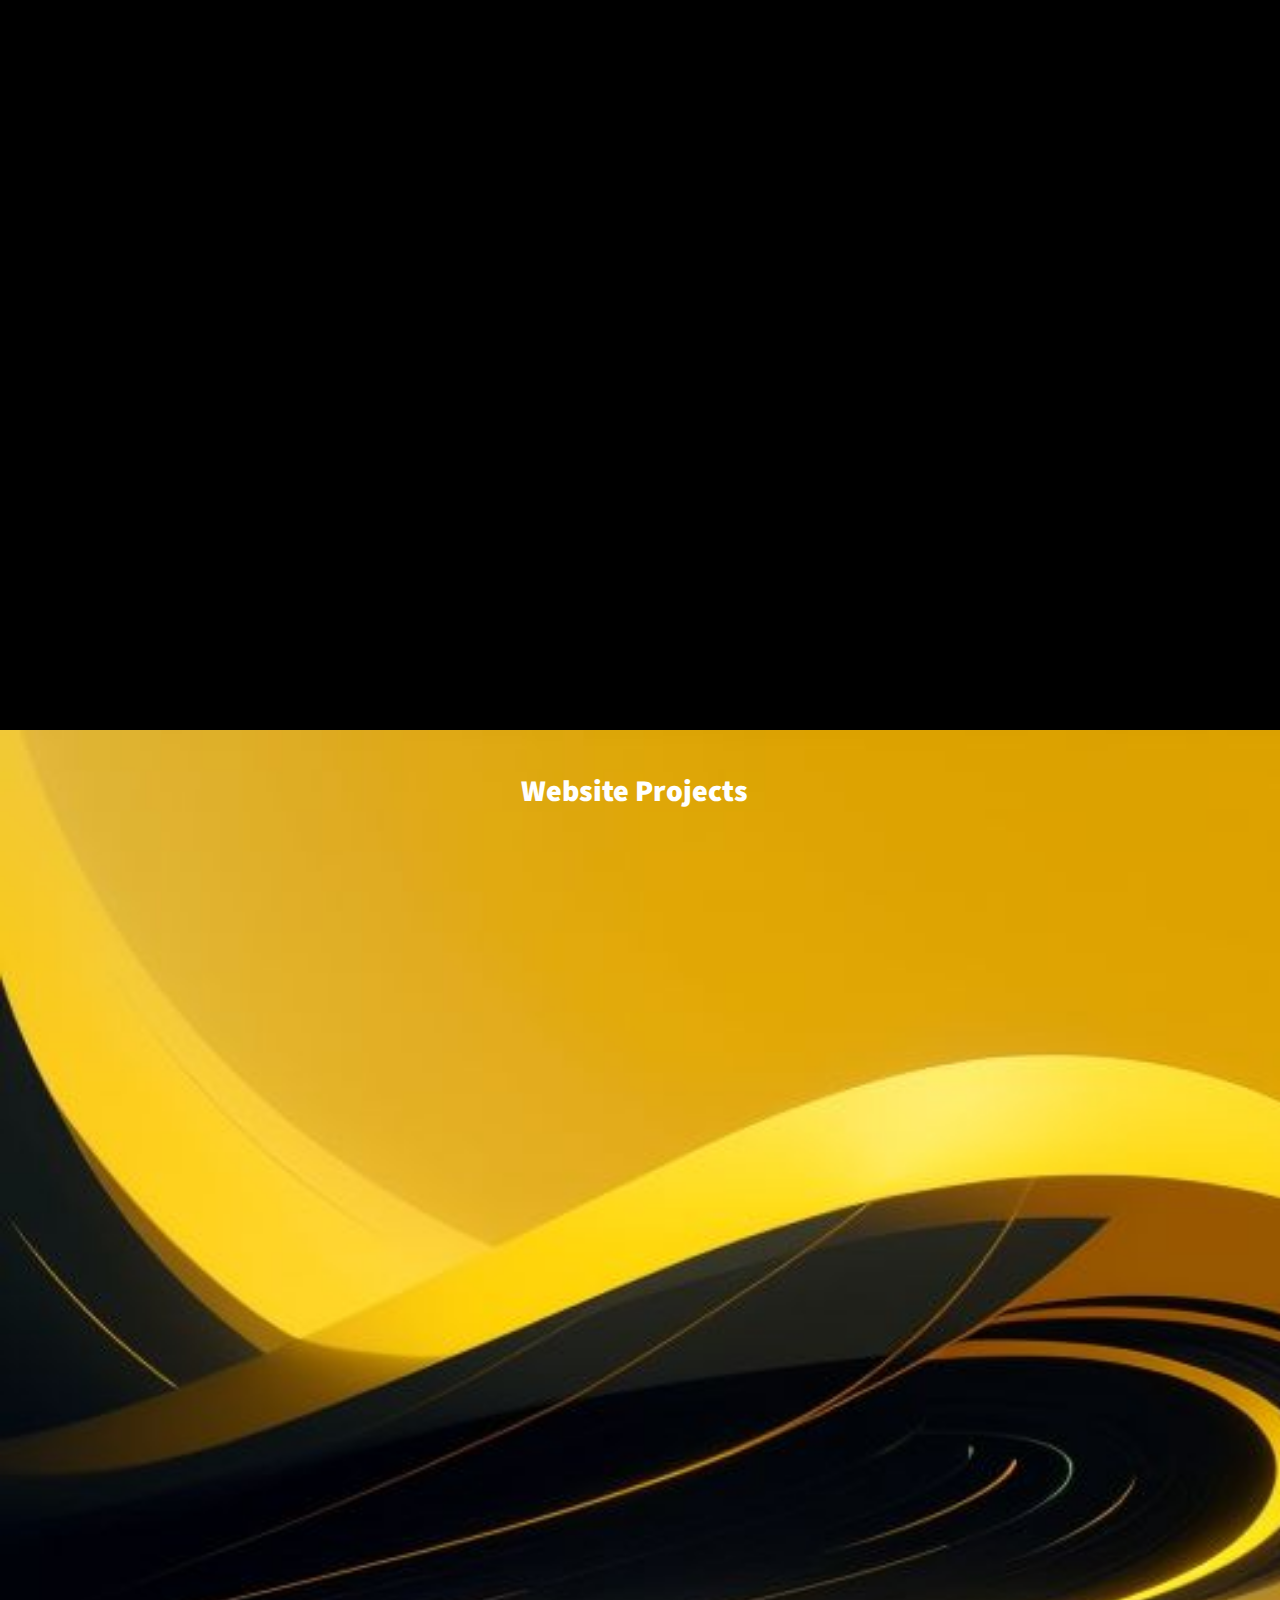
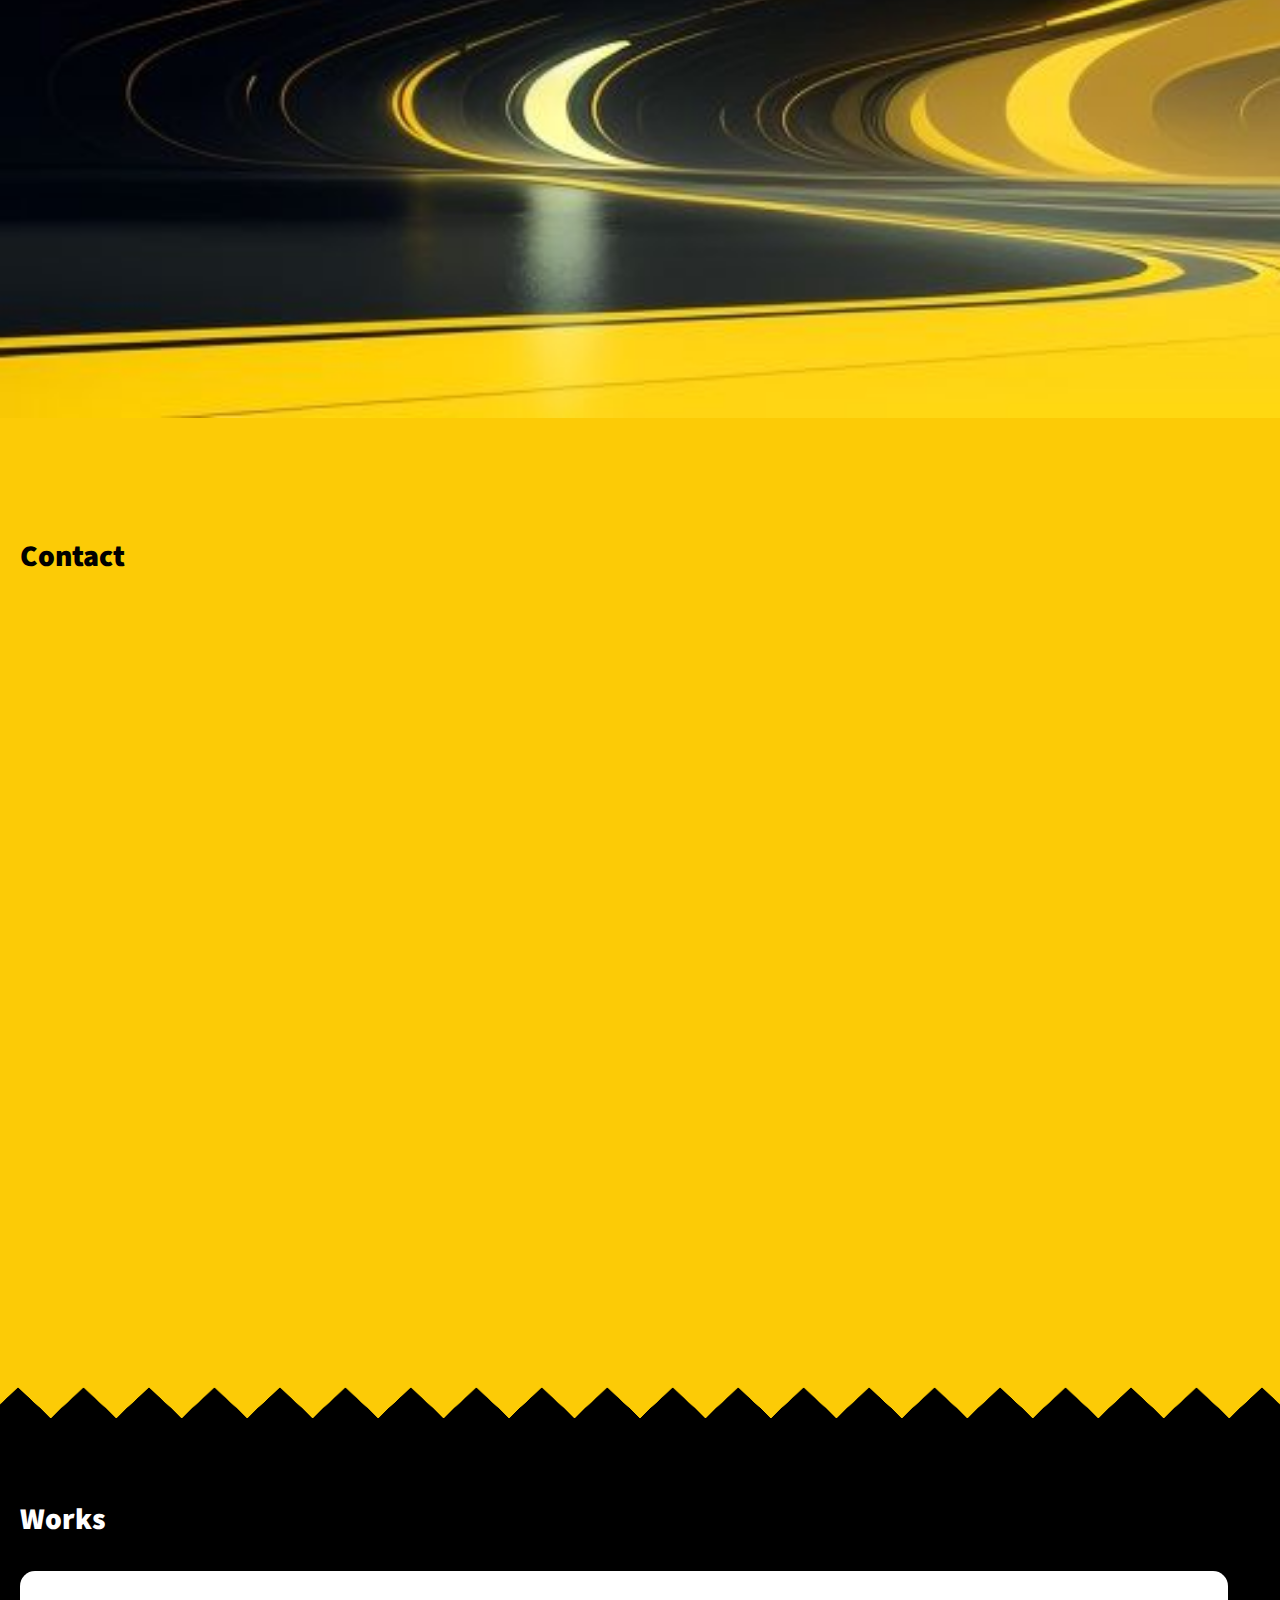
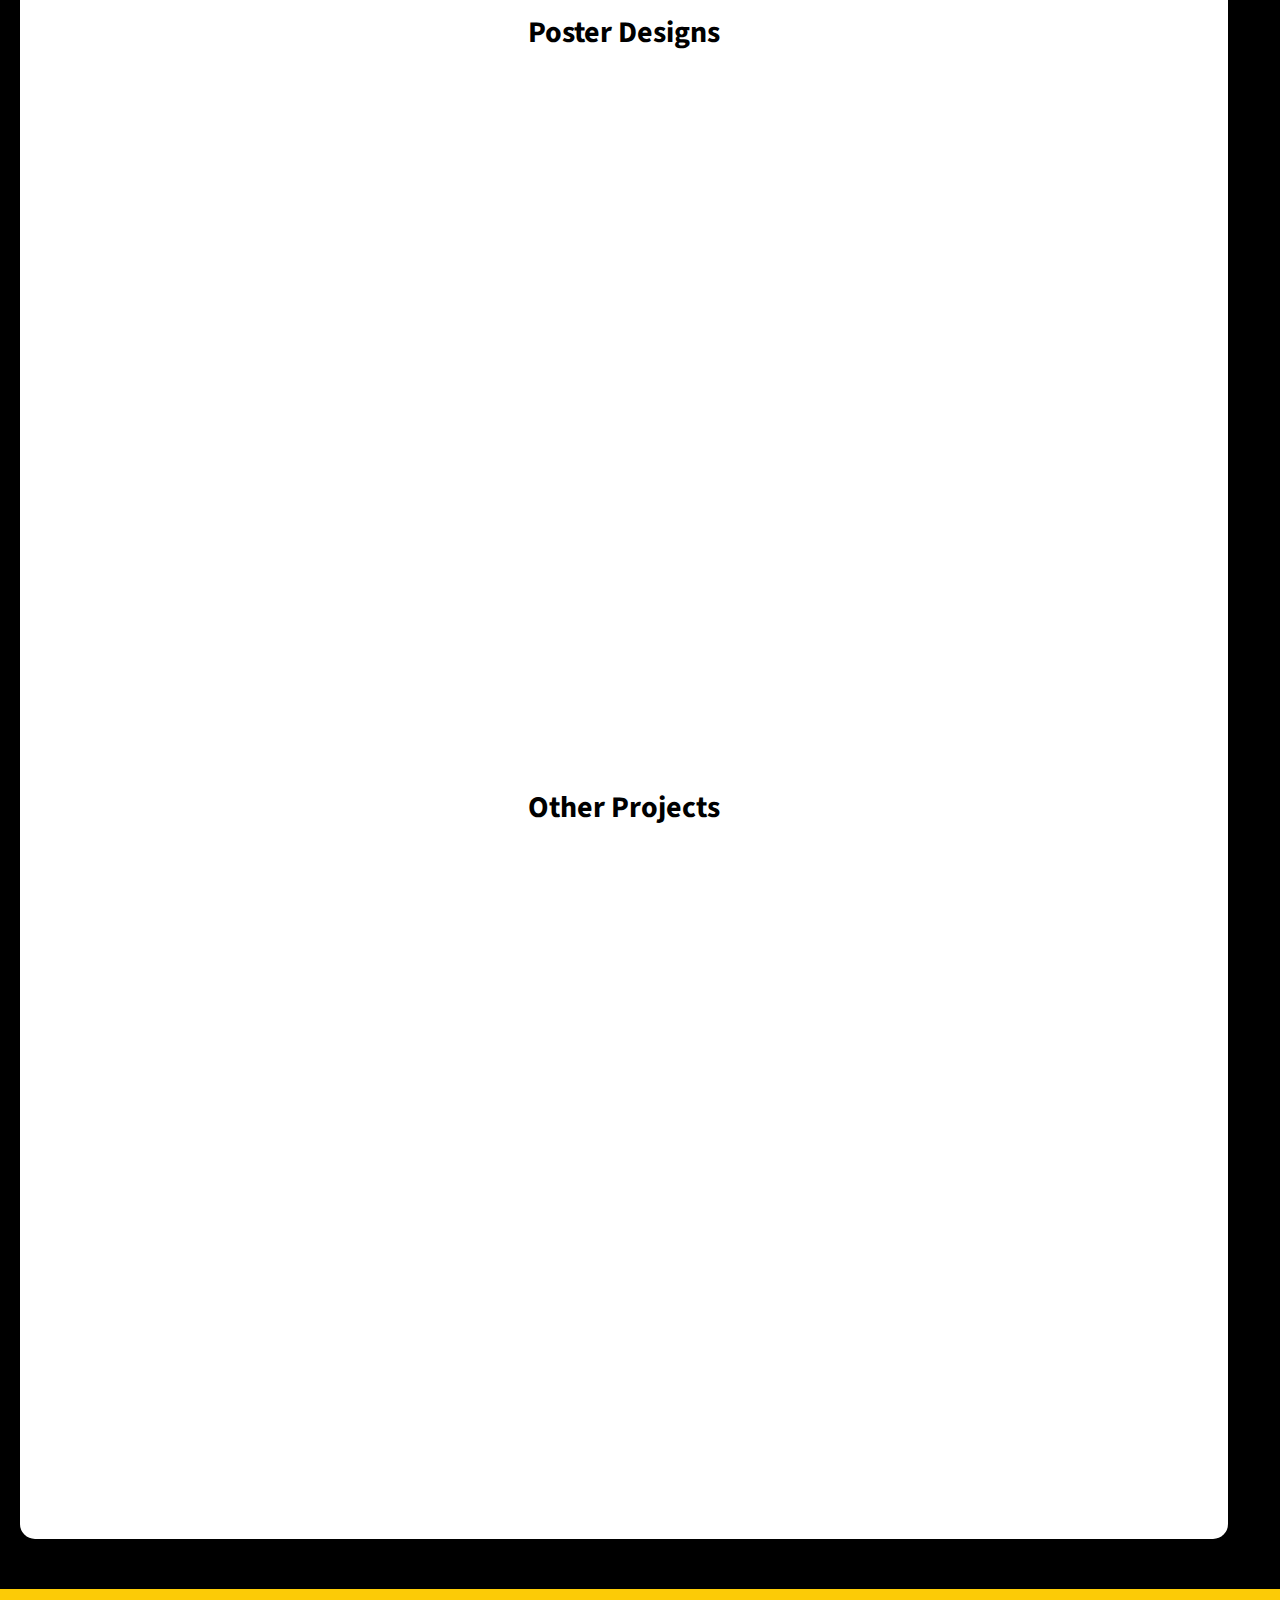
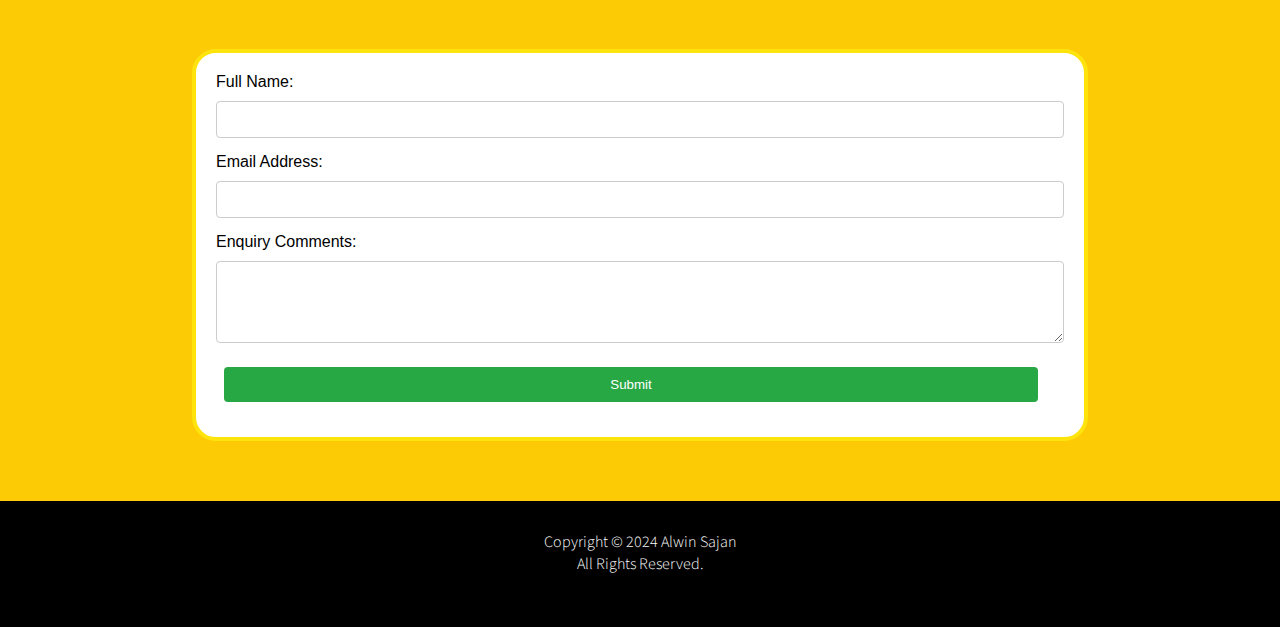
==== commit aeff5885: "new up" ====
--- a/index.html
+++ b/index.html
@@ -1,14 +1,16 @@
 <!DOCTYPE html>
 <html lang="en">
+
 <head>
     <meta charset="utf-8">
-	<meta name="viewport" content="width=device-width, initial-scale=1">
-	<title>Alwin Sajan</title>
-	<link rel="website icon" type="png" href="pro1.png">
+    <meta name="viewport" content="width=device-width, initial-scale=1">
+    <title>Alwin Sajan</title>
+    <link rel="website icon" type="png" href="pro1.png">
     <link href="https://fonts.googleapis.com/css?family=Droid+Serif|Source+Sans+Pro" rel="stylesheet">
     <link rel="stylesheet" href="style.css">
 
-</head> 
+</head>
+
 <body>
     <div class="sid">
         <img src="resource/side4.png" alt="side line" id="sideer">
@@ -27,7 +29,7 @@
                 <a href="#contact">Contacts</a>
                 <a href="#works">Works</a>
             </div>
-            
+
         </div>
         <br><br>
 
@@ -37,28 +39,28 @@
             <!-- the Main Area -->
             <div class="photo">
                 <img src="resource/ASP2.jpg" alt="Profile image" id="ASP">
-                <img src="resource/ASP2.jpg" alt="Profile image" id="ASP2">    
-            </div>
-            
+                <img src="resource/ASP2.jpg" alt="Profile image" id="ASP2">
+            </div>
+
             <div class="MainLayyer">
                 <div class="Text" id="Text">
                     <br>
                     <h2>Hey I'm</h2>
-                    
-                
+
+
                     <h1>Alwin Sajan</h1>
                     <br>
                 </div>
-                <h2 id="tag">Designer • Coder •  Front-end Dev</h2>
-            
+                <h2 id="tag">Designer • Coder • Front-end Dev</h2>
+
                 <!-- <div id="buble">
                     <img src="resource/ble.png" alt="design element" >
                 </div> -->
             </div>
-            
-    
-        </div>
-          
+
+
+        </div>
+
     </div>
     <!-- <div class="area" >
         <ul class="circles">
@@ -86,27 +88,27 @@
             <li></li>
             <li></li>
             <li></li>
-         </ul>
+        </ul>
         <h2>About</h2>
         <h3>
-            
-            Welcome to my digital realm! I am a passionate and versatile developer, 
-            currently pursuing my B.Tech in Computer Science at Toc H Institute of 
-            Science & Technology. Navigating the dynamic landscape of technology, 
-            I find joy in exploring the intricate world of programming and design. 
-            Proficient in HTML, CSS, Java, Python, JavaScript, C, and MySQL, 
-            I seamlessly blend aesthetics with functionality. 
+
+            Welcome to my digital realm! I am a passionate and versatile developer,
+            currently pursuing my B.Tech in Computer Science at Toc H Institute of
+            Science & Technology. Navigating the dynamic landscape of technology,
+            I find joy in exploring the intricate world of programming and design.
+            Proficient in HTML, CSS, Java, Python, JavaScript, C, and MySQL,
+            I seamlessly blend aesthetics with functionality.
         </h3>
         <h3 id="readMore">
 
-            Beyond coding, I have a keen eye for design and am actively exploring the realms 
-            of Artificial Intelligence and Machine Learning. I am passionate 
-            about leveraging these cutting-edge technologies to solve real-world 
-            challenges. As a music enthusiast, I find harmony between coding and 
-            melodies. In my role as a front-end developer, I bring user interfaces 
-            to life, prioritizing intuitive designs for engaging user experiences. 
-            Join me on this dynamic journey as I navigate the diverse landscapes 
-            of programming, design, and emerging technologies, aiming to make a 
+            Beyond coding, I have a keen eye for design and am actively exploring the realms
+            of Artificial Intelligence and Machine Learning. I am passionate
+            about leveraging these cutting-edge technologies to solve real-world
+            challenges. As a music enthusiast, I find harmony between coding and
+            melodies. In my role as a front-end developer, I bring user interfaces
+            to life, prioritizing intuitive designs for engaging user experiences.
+            Join me on this dynamic journey as I navigate the diverse landscapes
+            of programming, design, and emerging technologies, aiming to make a
             positive impact through innovation.
         </h3>
 
@@ -127,23 +129,23 @@
             }
         </script> -->
 
-        
+
 
     </section>
-      
+
     <div class="skill hiddenB">
         <h2>Skills</h2>
         <ul class="boxp">
-           <li class="box">Python</li>
-           <li class="box">Front-end Developer</li>
-           <li class="box">Problem solving</li>
-           <li class="box">HTML</li>
-           <li class="box">CSS</li>
-           <li class="box">Java</li>
-           <li class="box">Designer</li>
-           <li class="box">MySQL</li>
-           <li class="box">Javascript</li>
-           <li class="box">C Program</li>
+            <li class="box">Python</li>
+            <li class="box">Front-end Developer</li>
+            <li class="box">Problem solving</li>
+            <li class="box">HTML</li>
+            <li class="box">CSS</li>
+            <li class="box">Java</li>
+            <li class="box">Designer</li>
+            <li class="box">MySQL</li>
+            <li class="box">Javascript</li>
+            <li class="box">C Program</li>
         </ul>
     </div>
 
@@ -153,22 +155,23 @@
             <h2> Website Projects</h2>
             <ul class="events-list hiddenB">
                 <li>
-                    <img src="https://encrypted-tbn0.gstatic.com/images?q=tbn:ANd9GcQ9dCPFZ3snUnVpDvxtN0qS2bn13ZCppoC11FFvqcuPZtuUycVi_rpTZKaE5Vf2Dy9xmjo&usqp=CAU" alt="Netflix title">
+                    <img src="https://encrypted-tbn0.gstatic.com/images?q=tbn:ANd9GcQ9dCPFZ3snUnVpDvxtN0qS2bn13ZCppoC11FFvqcuPZtuUycVi_rpTZKaE5Vf2Dy9xmjo&usqp=CAU"
+                        alt="Netflix title">
                     <h4>Netflix Clone</h4>
                     <a href="https://neetocode.com/site/alwin-sajan/HCJ-BPX">🔗 Netflix</a>
                 </li>
                 <li>
                     <img src="/resource/lunar.jpg" alt="Lunar">
-                    <h4 >Lunar</h4>
+                    <h4>Lunar</h4>
                     <a href="https://github.com/Alwin-Sajan/Events">🔗 Lunar</a>
                 </li>
                 <li>
                     <img src="https://www.forbesindia.com/media/images/2021/Feb/img_154745_salaryhike.jpg" alt="PlantX">
                     <h4>Salary Prediction</h4>
                     <a href="https://github.com/Alwin-Sajan/Salary_Prediction_ML">🔗 Salary Prediction</a>
-                    
+
                 </li>
-                
+
             </ul>
         </div>
     </div>
@@ -176,13 +179,14 @@
     <section id="contact">
         <br>
         <h2>Contact</h2>
-     
+
         <ul class="contact hiddenB">
 
             <li>
-                <a href="https://instagram.com/_present_legend_?utm_source=qr&igshid=ZDc4ODBmNjlmNQ%3D%3D" id="Instagram" target="/">
+                <a href="https://instagram.com/_present_legend_?utm_source=qr&igshid=ZDc4ODBmNjlmNQ%3D%3D"
+                    id="Instagram" target="/">
                     <img src="resource/INT.jpg" alt="Instagram">
-                    <h3>  _present_legend_</h3>
+                    <h3> _present_legend_</h3>
                 </a>
             </li>
 
@@ -194,7 +198,7 @@
             </li>
 
             <li>
-                <a href="https://github.com/Alwin-Sajan" target="/" >
+                <a href="https://github.com/Alwin-Sajan" target="/">
                     <img src="resource/GIT.jpg" alt="Github">
                     <h3>Alwin-Sajan</h3>
                 </a>
@@ -207,8 +211,9 @@
                 </a>
             </li>
 
-            <a href="https://mail.google.com/mail/u/0/#inbox?compose=GTvVlcSBpDnfXZRdWPczLFTPFNQzFTQbgRBVRLpHgZrjnDkdZlZKswJLkwwTrGWbnnDgRVphkppMR" target="/" id="MDID" >
-                <h3 >Mail ID : alwinsajan225@gmail.com</h3>
+            <a href="https://mail.google.com/mail/u/0/#inbox?compose=GTvVlcSBpDnfXZRdWPczLFTPFNQzFTQbgRBVRLpHgZrjnDkdZlZKswJLkwwTrGWbnnDgRVphkppMR"
+                target="/" id="MDID">
+                <h3>Mail ID : alwinsajan225@gmail.com</h3>
             </a>
 
             <!-- <li>
@@ -222,13 +227,13 @@
     </section>
 
     <div class="betweenWaves">
-        
-    </div>
-
-    
+
+    </div>
+
+
 
     <!-- Works -->
-    <div id="works" >
+    <div id="works">
         <h2>Works</h2>
         <div id="workMain">
             <h3>Poster Designs</h3>
@@ -236,13 +241,15 @@
                 <postelement>
                     <img src="resource/12.png" alt="Poster1">
                 </postelement>
-                <postelement>  
-                    <img src="resource/23.jpg" alt="Poster2"></postelement>
+                <postelement>
+                    <img src="resource/23.jpg" alt="Poster2">
+                </postelement>
                 <postelement>
                     <img src="resource/all.jpg" alt="Poster3">
-                    <a href="https://drive.google.com/file/d/16xBL6fR1aGmP38_StHNCht0tgJ1KGYcf/view?usp=drivesdk" target="/" id="AndMore">Click here to see all Designs </a>
+                    <a href="https://drive.google.com/file/d/16xBL6fR1aGmP38_StHNCht0tgJ1KGYcf/view?usp=drivesdk"
+                        target="/" id="AndMore">Click here to see all Designs </a>
                 </postelement>
-                            
+
             </div>
             <br>
             <h3>Other Projects</h3>
@@ -252,7 +259,9 @@
                 </postelement>
                 <postelemnt id="parragraphmain">
                     <h4 id="parragraph">PlantX</h4><br>
-                    <h4>As part of the internship, I developed an prototype for Agriculture based website for an app that help identify any plant seed and provides the details necessary for high-yield plant growth.</h4>
+                    <h4>As part of the internship, I developed an prototype for Agriculture based website for an app
+                        that help identify any plant seed and provides the details necessary for high-yield plant
+                        growth.</h4>
                     <br>
                     <!-- <a href="#" target="/" id="webs">Link</a> -->
                 </postelemnt>
@@ -264,9 +273,27 @@
 
 
     <div class="feeds">
-        <iframe class="hiddenB" src="https://docs.google.com/forms/d/e/1FAIpQLScjZsv9D5SRGtnXZtShHkxt3m5I2qdPwBBx9-AiqA4YpDmVqg/viewform?embedded=true" width="100%" height="830px" frameborder="0" marginheight="0" marginwidth="0"></iframe>
-        
-        
+        <div class="formmenu">
+            <form class="container-body"
+                action="https://docs.google.com/forms/d/e/1FAIpQLSd8ox-n7pWXsUd2XB_mjSD0P8xvSwvPtN620EgkYfOQh7zJoA/formResponse"
+                method="post" target="_blank">
+                <div id="formres">
+                    <label for="full-name">Full Name:</label>
+                    <input type="text" id="full-name" name="entry.1725718411" required>
+                </div>
+                <div id="formres">
+                    <label for="email">Email Address:</label>
+                    <input type="email" id="email" name="entry.1307661431" required>
+                </div>
+                <div id="formres">
+                    <label for="enquiry-comments">Enquiry Comments:</label>
+                    <textarea id="enquiry-comments" name="entry.1583015008" rows="4" required></textarea>
+                </div>
+                <div id="formres">
+                    <button type="submit">Submit</button>
+                </div>
+            </form>
+        </div>
     </div>
     <footer>
         <!-- <h4>
@@ -275,21 +302,24 @@
             <a href="https://www.linkedin.com/in/alwin-sajan-102177255">Alwin-Sajan</a><br>
             Email &emsp; alwinsajan225@gmail.com 
         </h4> -->
-        <a href="index2.html"><h4>Copyright © 2024 Alwin Sajan<br> All Rights Reserved. </h4></a><br>
-   
+        <a href="index2.html">
+            <h4>Copyright © 2024 Alwin Sajan<br> All Rights Reserved. </h4>
+        </a><br>
+
     </footer>
 
     <script src="script.js"></script>
     <script>
         function myFunction() {
-          var x = document.getElementById("myLinks");
-          if (x.style.display === "block") {
-            x.style.display = "none";
-          } else {
-            x.style.display = "block";
-          }
+            var x = document.getElementById("myLinks");
+            if (x.style.display === "block") {
+                x.style.display = "none";
+            } else {
+                x.style.display = "block";
+            }
         }
     </script>
 
 </body>
-</html>
+
+</html>--- a/style.css
+++ b/style.css
@@ -688,6 +688,70 @@
   transition: all ease 2.5s;
 }
 
+/* form */
+
+.formmenu {
+  font-family: Arial, sans-serif;
+  /* margin: 60px; */
+  padding: 60px;
+  background-color: #fccb06;
+
+}
+
+form.container-body {
+  background-color: white;
+  max-width: 70vw;
+  margin: 0 auto;
+  padding: 20px;
+  border: 4px solid #ffe30c;
+  border-radius: 24px;
+}
+form.container-body:hover{
+  box-shadow: 0px 0px 25px 5px #ba8c00;
+}
+
+#formres {
+  margin-bottom: 15px;
+}
+
+#formres label {
+  display: block;
+  margin-bottom: 5px;
+}
+
+#formres button {
+  width: 96%;
+  margin-left: 8px;
+}
+
+#formres input,
+#formres textarea {
+  width: 100%;
+
+}
+
+#formres input,
+#formres textarea,
+#formres button {
+  padding: 10px;
+  margin-top: 5px;
+  border: 1px solid #ccc;
+  border-radius: 4px;
+}
+
+#formres button {
+  background-color: #28a745;
+  color: #fff;
+  border: none;
+  cursor: pointer;
+}
+
+#formres button:hover {
+  background-color: #218838;
+}
+
+/* form above */
+
 @keyframes animate {
 
   0%{
@@ -1075,5 +1139,15 @@
   #readMore{
     display: none;
   }
-  
-}
+
+  .formmenu {
+    padding:24px 8px ;
+  }
+
+  form.container-body {
+    max-width: 98vh;
+    border: 4px solid #000000;
+    border-radius: 11px;
+  }
+  
+}
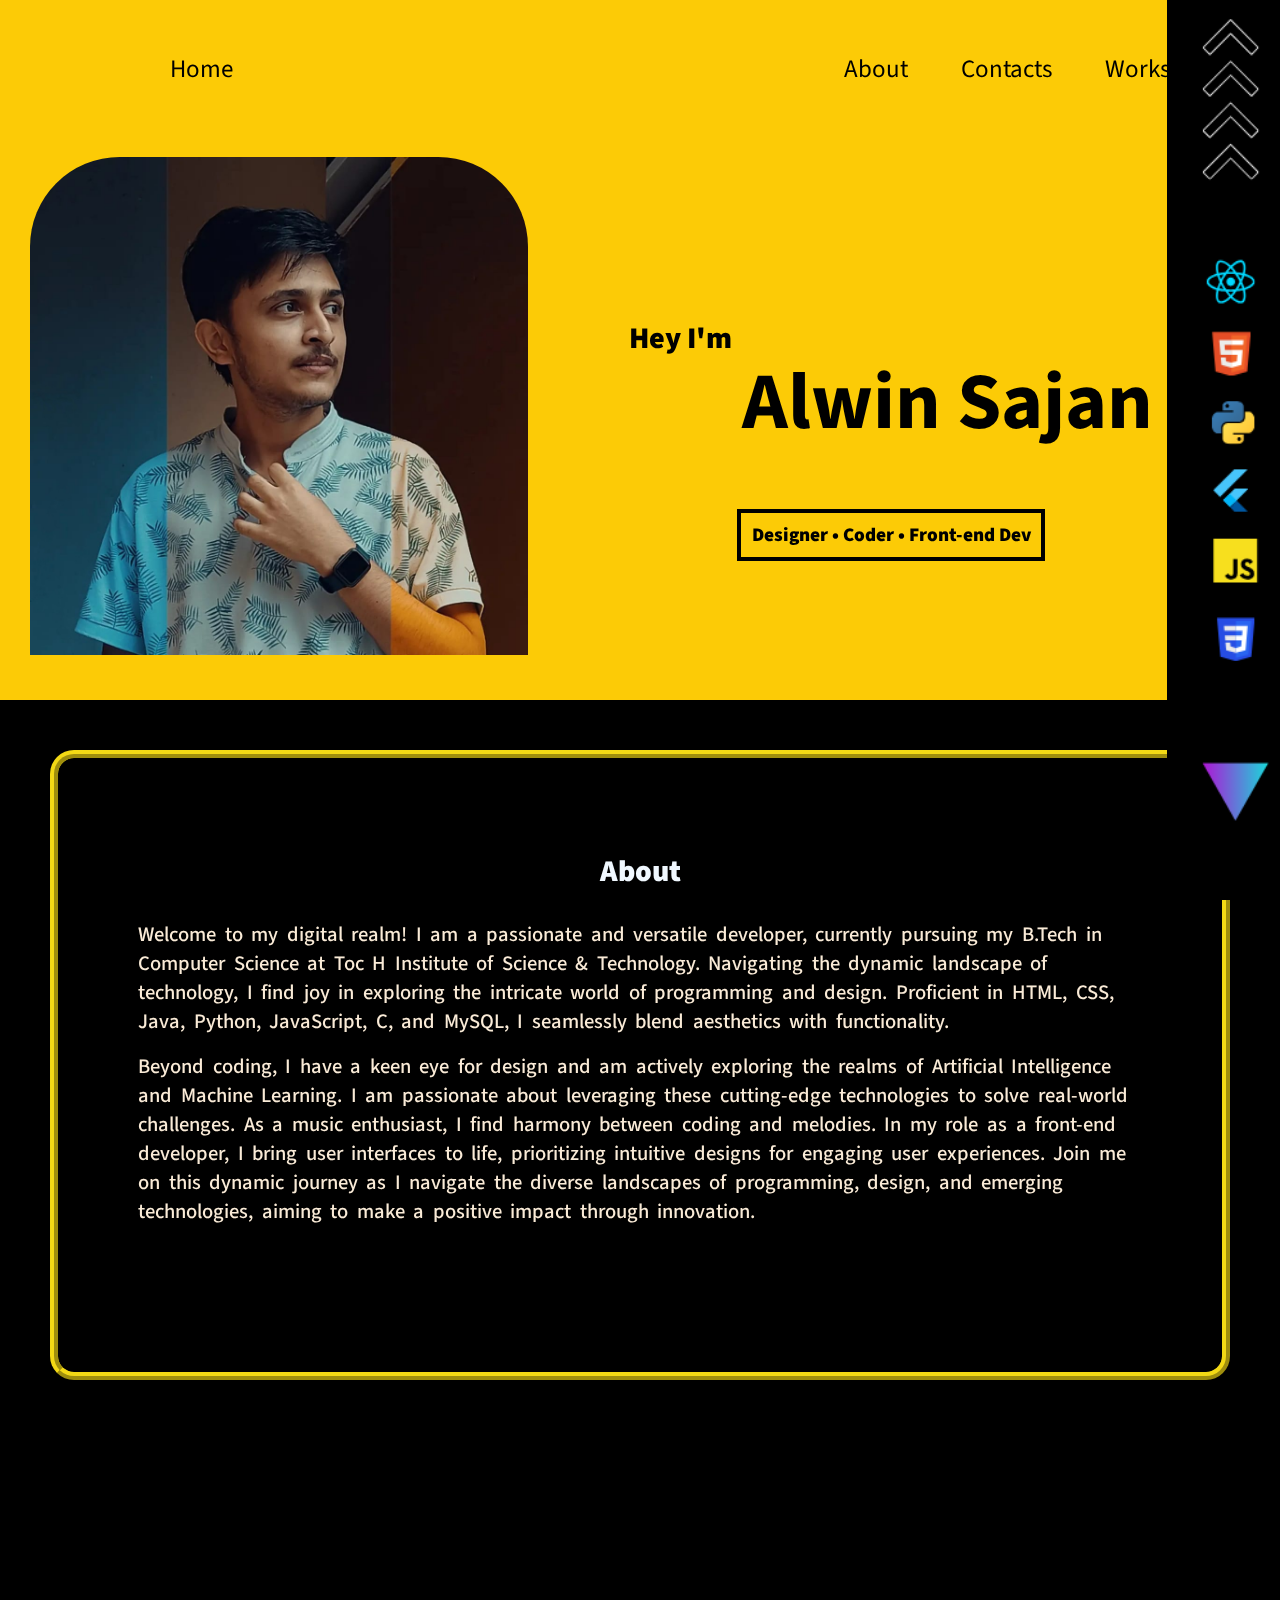
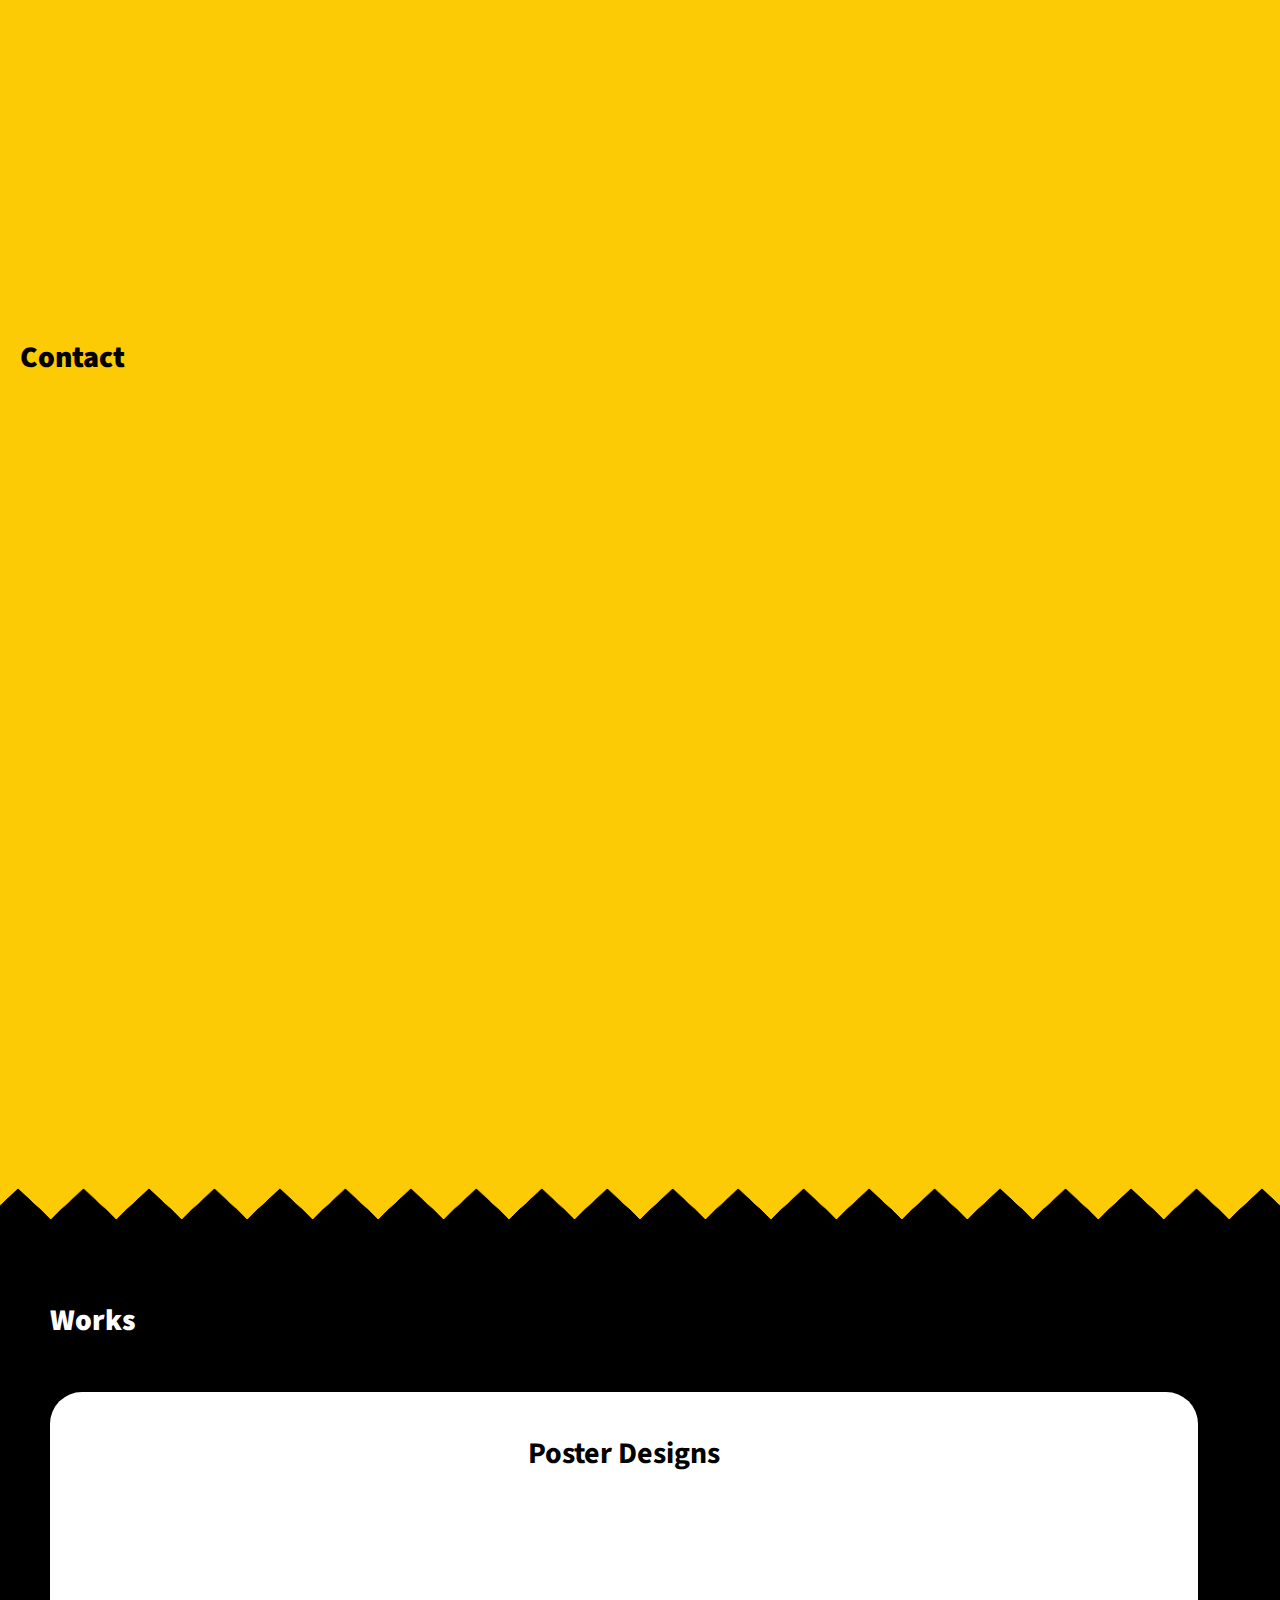
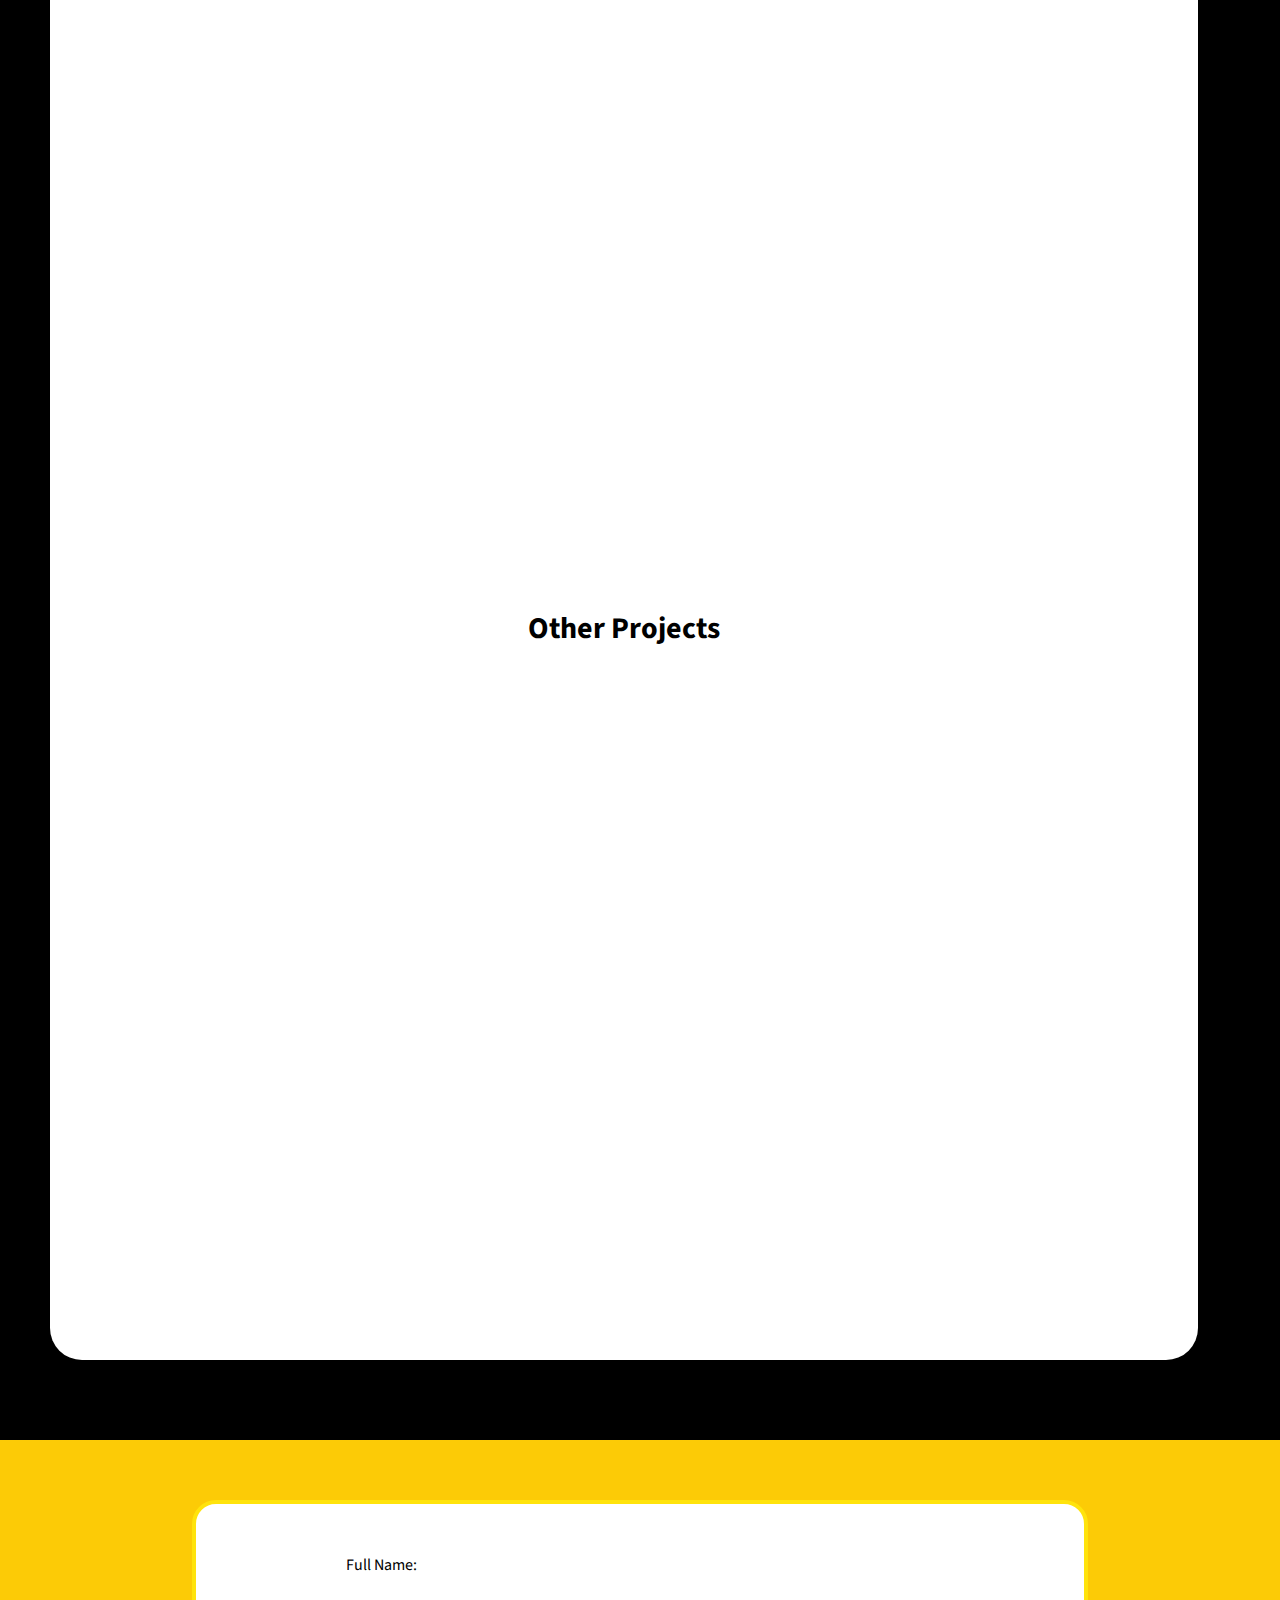
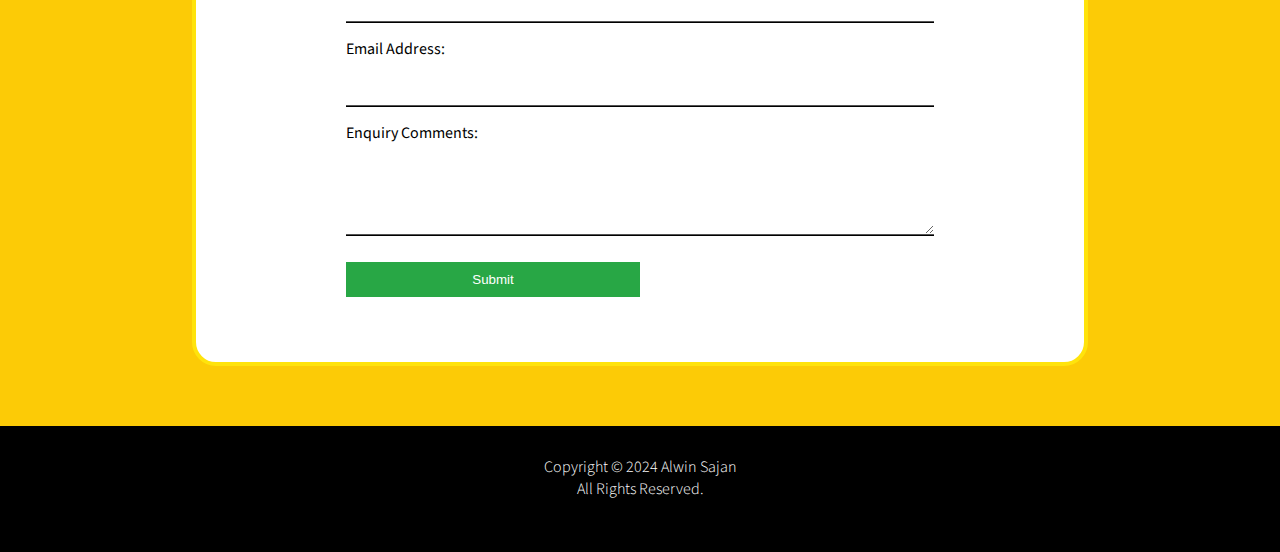
==== commit dd0b41da: "fix css" ====
--- a/index.html
+++ b/index.html
@@ -161,7 +161,7 @@
                     <a href="https://neetocode.com/site/alwin-sajan/HCJ-BPX">🔗 Netflix</a>
                 </li>
                 <li>
-                    <img src="/resource/lunar.jpg" alt="Lunar">
+                    <img src="./resource/lunar.jpg" alt="Lunar">
                     <h4>Lunar</h4>
                     <a href="https://github.com/Alwin-Sajan/Events">🔗 Lunar</a>
                 </li>
@@ -169,8 +169,13 @@
                     <img src="https://www.forbesindia.com/media/images/2021/Feb/img_154745_salaryhike.jpg" alt="PlantX">
                     <h4>Salary Prediction</h4>
                     <a href="https://github.com/Alwin-Sajan/Salary_Prediction_ML">🔗 Salary Prediction</a>
-
                 </li>
+                <li>
+                    <img src="https://cdn.worldvectorlogo.com/logos/nist.svg" alt="PlantX">
+                    <h4>College Website</h4>
+                    <a href="https://collage-website-nist.vercel.app/">🔗 NIST</a>
+                </li>
+
 
             </ul>
         </div>
--- a/style.css
+++ b/style.css
@@ -71,14 +71,15 @@
 #contact h2{
   color: black;
 }
-.contact{
+ul.contact{
   background-color: #fccb06;
   /* background-image: -webkit-linear-gradient(bottom, rgb(47, 178, 221),rgb(227, 138, 234)); */
   display: grid;
+  /* width: ; */
     justify-content: start;
     align-items: center;
-    grid-template-columns: repeat(4,1fr);
-  padding: 50px 0 50px 35px;
+    grid-template-columns: repeat(3,1fr);
+  padding: 80px;
   height: 50vh;
   border: 8px solid black;
    /* rgb(255, 249, 201) ; */
@@ -88,20 +89,21 @@
   justify-items: start;
 
 } 
-.contact li a img{
+ul.contact li a img{
   width: 70px;
-  /* margin-top: 41px; */
+  margin-left: 20px;
   height: auto;
+  border-radius: 4px;
 
 
 }
 ul.contact li a{
   display: flex;
-  align-items: center;
-  justify-content: center;
+  align-items: start;
+  justify-content:space-between;
   padding:16px 48px 16px 8px;
   text-decoration: none;
-  min-width: 300px;
+  min-width: 350px;
   margin-right:24px ;
   border-radius: 8px;
   background-color: #fff;
@@ -339,13 +341,13 @@
     width: 100vw;
     margin: 0;
     min-height: 100vh;
-    background-image: url('imgbg2.jpeg');
+    /* background-image: url('imgbg2.jpeg'); */
     background-repeat: no-repeat;
     background-size: cover;
-    /* background-color: #fccb06; */
+    background-color: #fccb06;
 }
 .third-view{
-    width: 93vw;
+    width: 97vw;
     min-height: 95vh;
     /* border-radius: 22px; */
     /* background-color: #fbfcd4; */
@@ -358,17 +360,16 @@
     margin: auto;
 }
 
-/* .events-list{
-    padding: 10px;
-    width: max-content;
-    margin: 10px;
-}
-*/
+.events-list{
+    width:100%;
+    margin:80px auto;
+}
+
 .third-view .events-list li{
     display: inline-block;
-    width: 25rem;
+    width: 16rem;
     color: black;
-    height: 25rem;
+    height: 18rem;
     padding: 10px;
     margin: 20px;
     border-radius: 5px;
@@ -377,7 +378,7 @@
 .third-view .events-list li img{
   background-size: contain;
   width: 100%;
-  height: 80%;
+  height: 75%;
   opacity: 0.85;
   background-color: black;
   background-blend-mode:overlay ;
@@ -389,8 +390,8 @@
 
 .third-view .events-list li a{
   background-color: #fbfcd4;
-  margin: 10px;
-  width: 95%;
+  margin:-10px auto 10px auto;
+  width: 100%;
   display: inline-block;
   text-align: center;
   text-decoration: none;
@@ -407,6 +408,7 @@
   text-align: center;
   text-decoration: none;
   /* height: 20%; */
+  margin: 0 0 10px 0;
 }
 
 
@@ -414,13 +416,13 @@
 
 
 #works{
-  padding: 0 20px 50px 20px;
+  padding: 0 50px 80px 50px;
   background-color: black;
   /* background-image: -webkit-linear-gradient(bottom, rgb(45, 176, 220),rgb(227, 138, 234), rgb(47, 178, 221)); */
 }
 #works h2{
   padding-top: 50px;
-  margin-bottom: 30px;
+  margin-bottom: 50px;
   margin-top: 30px;
   font-weight: 900;
   color: #fff;
@@ -428,8 +430,8 @@
 #workMain{
   background-color: #fff;
   margin-right: 32px;
-  border-radius: 15px;
-  padding: 10px 10px 30px 10px;
+  border-radius: 32px;
+  padding: 10px 40px 30px 40px;
   min-height: 100px;
 
 }
@@ -442,14 +444,16 @@
   display: grid;
   justify-content: center;
   align-items: center;
+  padding: 0 30px;
   grid-template-columns: repeat(3,1fr);  
   margin: 10px 0 20px 60px;
 }
 .submain postelement{
-  height: 400px;
+  height:300px;
   margin-right: 20px;
   border-radius: 15px;
-  width: 400px;
+  /* gap: 20px; */
+  width: 300px;
 }
 postelement img:hover{
   box-shadow: 0px 0px 50px rgb(227, 138, 234),0px 0px 30px rgb(47, 178, 221);
@@ -468,7 +472,7 @@
 
 postelement img{
   background-size: contain;
-  height: 400px;
+  height: 100%;
   border-radius: 8px;
   box-shadow: 0px 0px 20px rgb(227, 138, 234),0px 0px 20px rgb(47, 178, 221);
 }
@@ -691,7 +695,7 @@
 /* form */
 
 .formmenu {
-  font-family: Arial, sans-serif;
+  /* font-family: Arial, sans-serif; */
   /* margin: 60px; */
   padding: 60px;
   background-color: #fccb06;
@@ -702,7 +706,7 @@
   background-color: white;
   max-width: 70vw;
   margin: 0 auto;
-  padding: 20px;
+  padding: 50px 150px;
   border: 4px solid #ffe30c;
   border-radius: 24px;
 }
@@ -720,13 +724,24 @@
 }
 
 #formres button {
-  width: 96%;
-  margin-left: 8px;
+  width: 50%;
+  margin:auto;
 }
 
 #formres input,
 #formres textarea {
   width: 100%;
+  border: none;
+  border-bottom:2px ridge #000;
+  /* border-style: ridge; */
+  
+}
+
+ input:focus, 
+ textarea:focus {
+  border: none;
+  border-bottom: 550px solid #ccc;
+   /* background-color: #ccc; */
 
 }
 
@@ -735,8 +750,8 @@
 #formres button {
   padding: 10px;
   margin-top: 5px;
-  border: 1px solid #ccc;
-  border-radius: 4px;
+  /* border: 1px solid #ccc; */
+  /* border-radius: 4px; */
 }
 
 #formres button {
@@ -882,7 +897,8 @@
     height: 100px;
     margin-top: 12px;
     background-color: aliceblue;
-    width: 100%;
+    width: 95%;
+    margin-left: 45px;
     flex-wrap: wrap
   }
   a img{
@@ -1117,7 +1133,7 @@
   }
   .third-view .events-list li{
     width: 90vw;
-    height: 100%s;
+    height: 92vw;
     display: inline-block;
     margin-top: 32px;
     margin-right: 13px;
@@ -1148,6 +1164,7 @@
     max-width: 98vh;
     border: 4px solid #000000;
     border-radius: 11px;
-  }
-  
-}
+    padding: 35px;
+  }
+  
+}
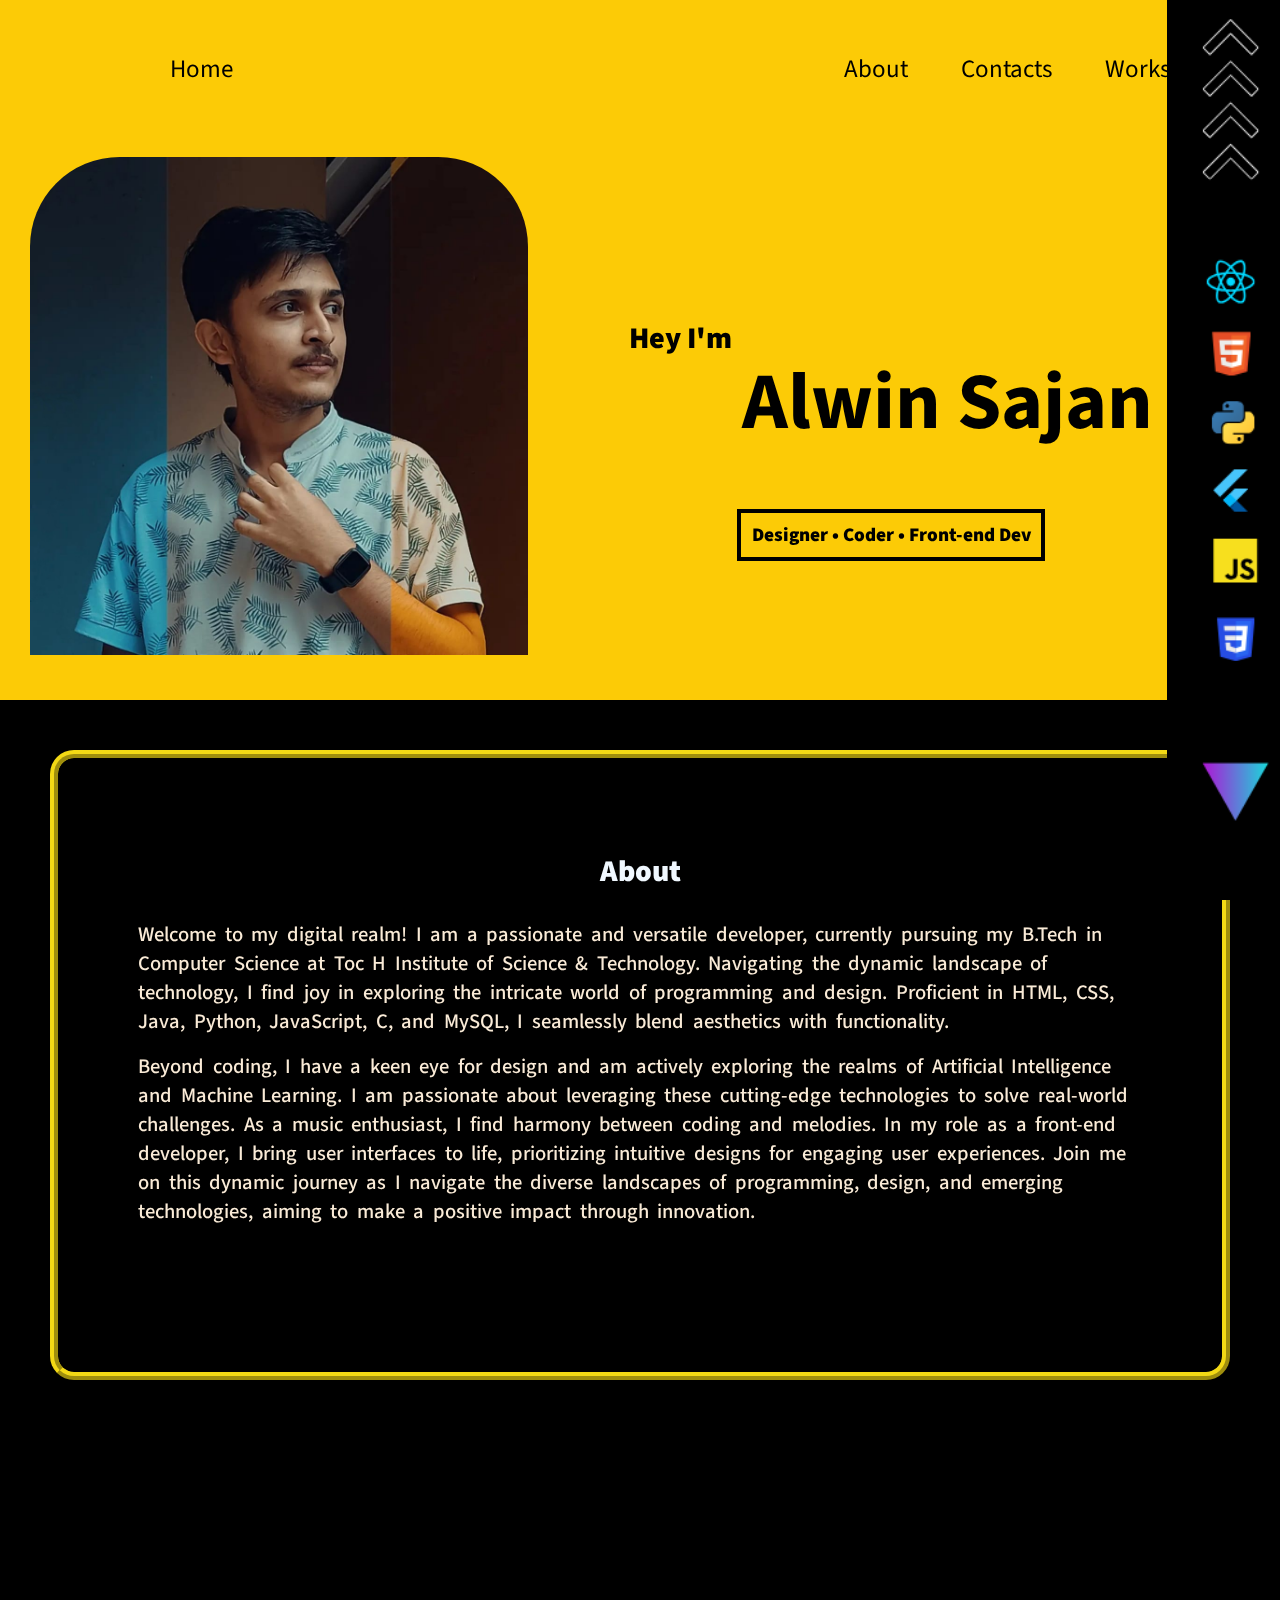
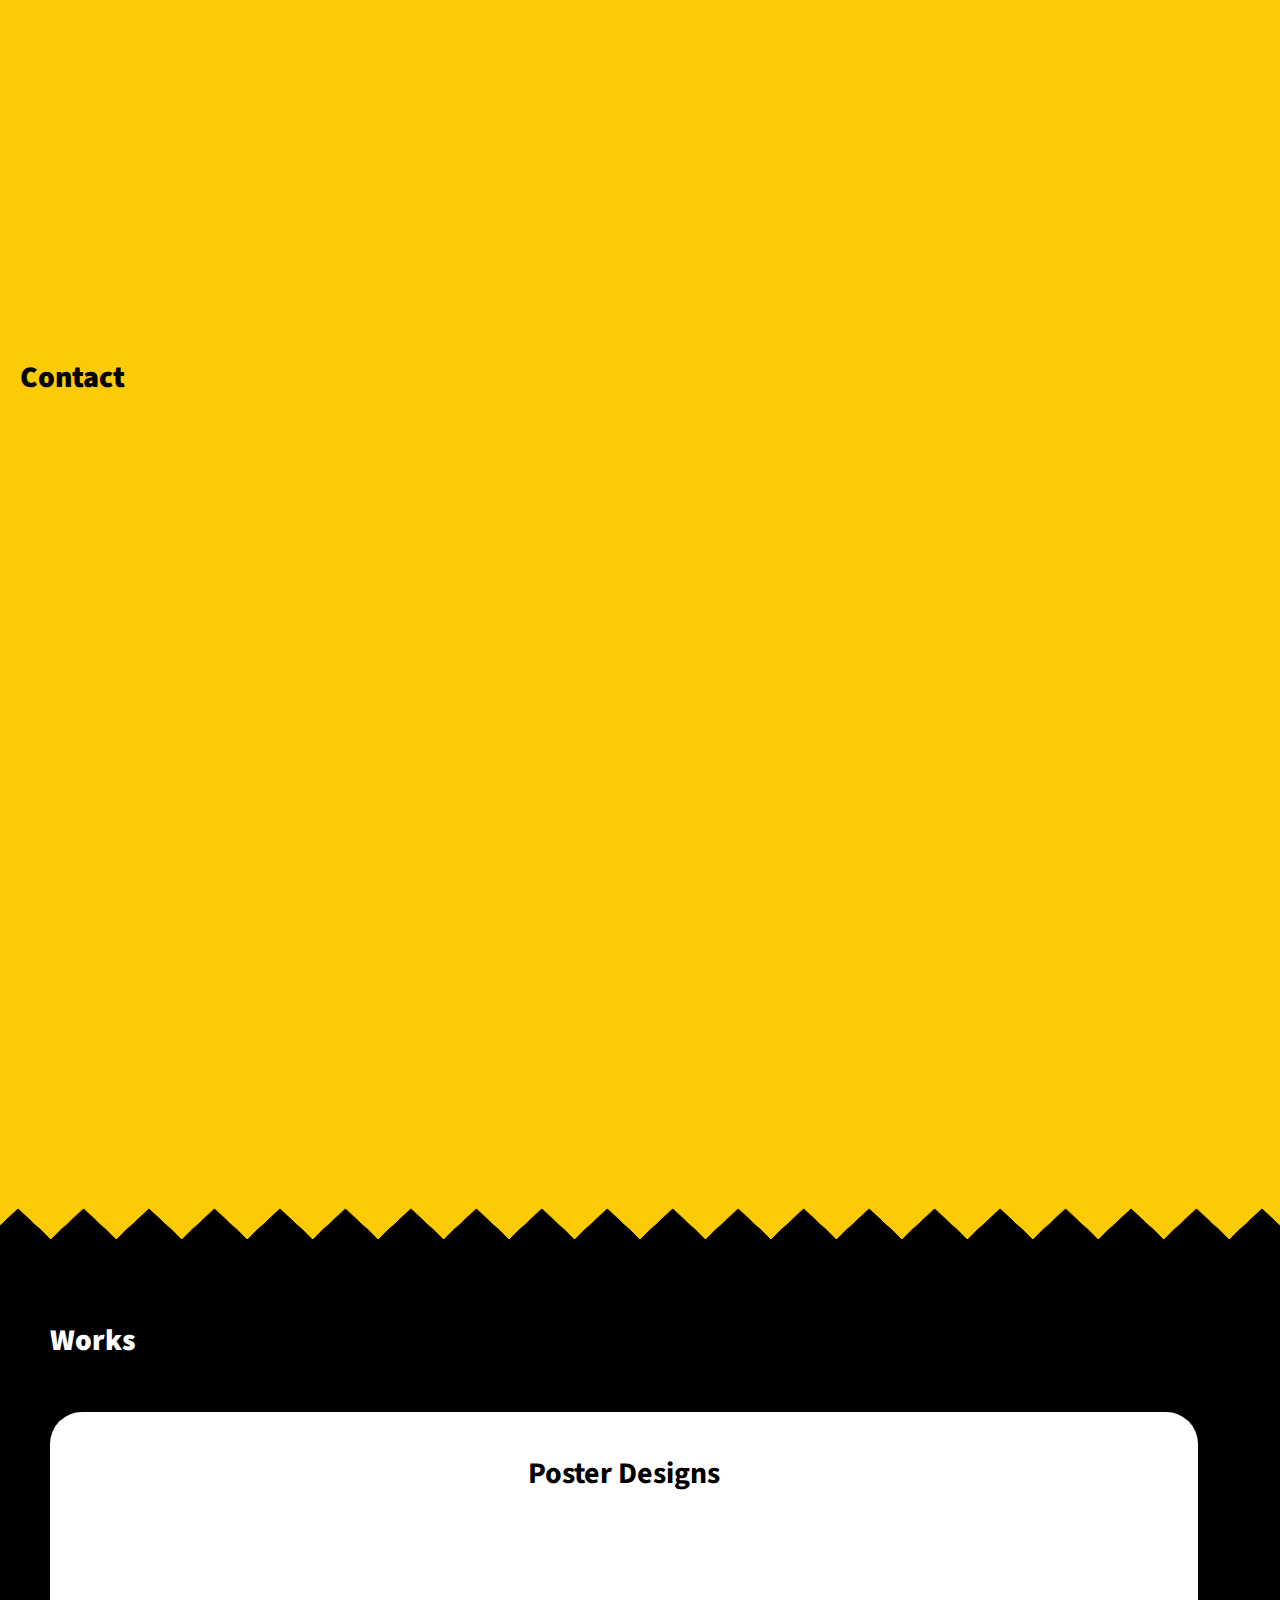
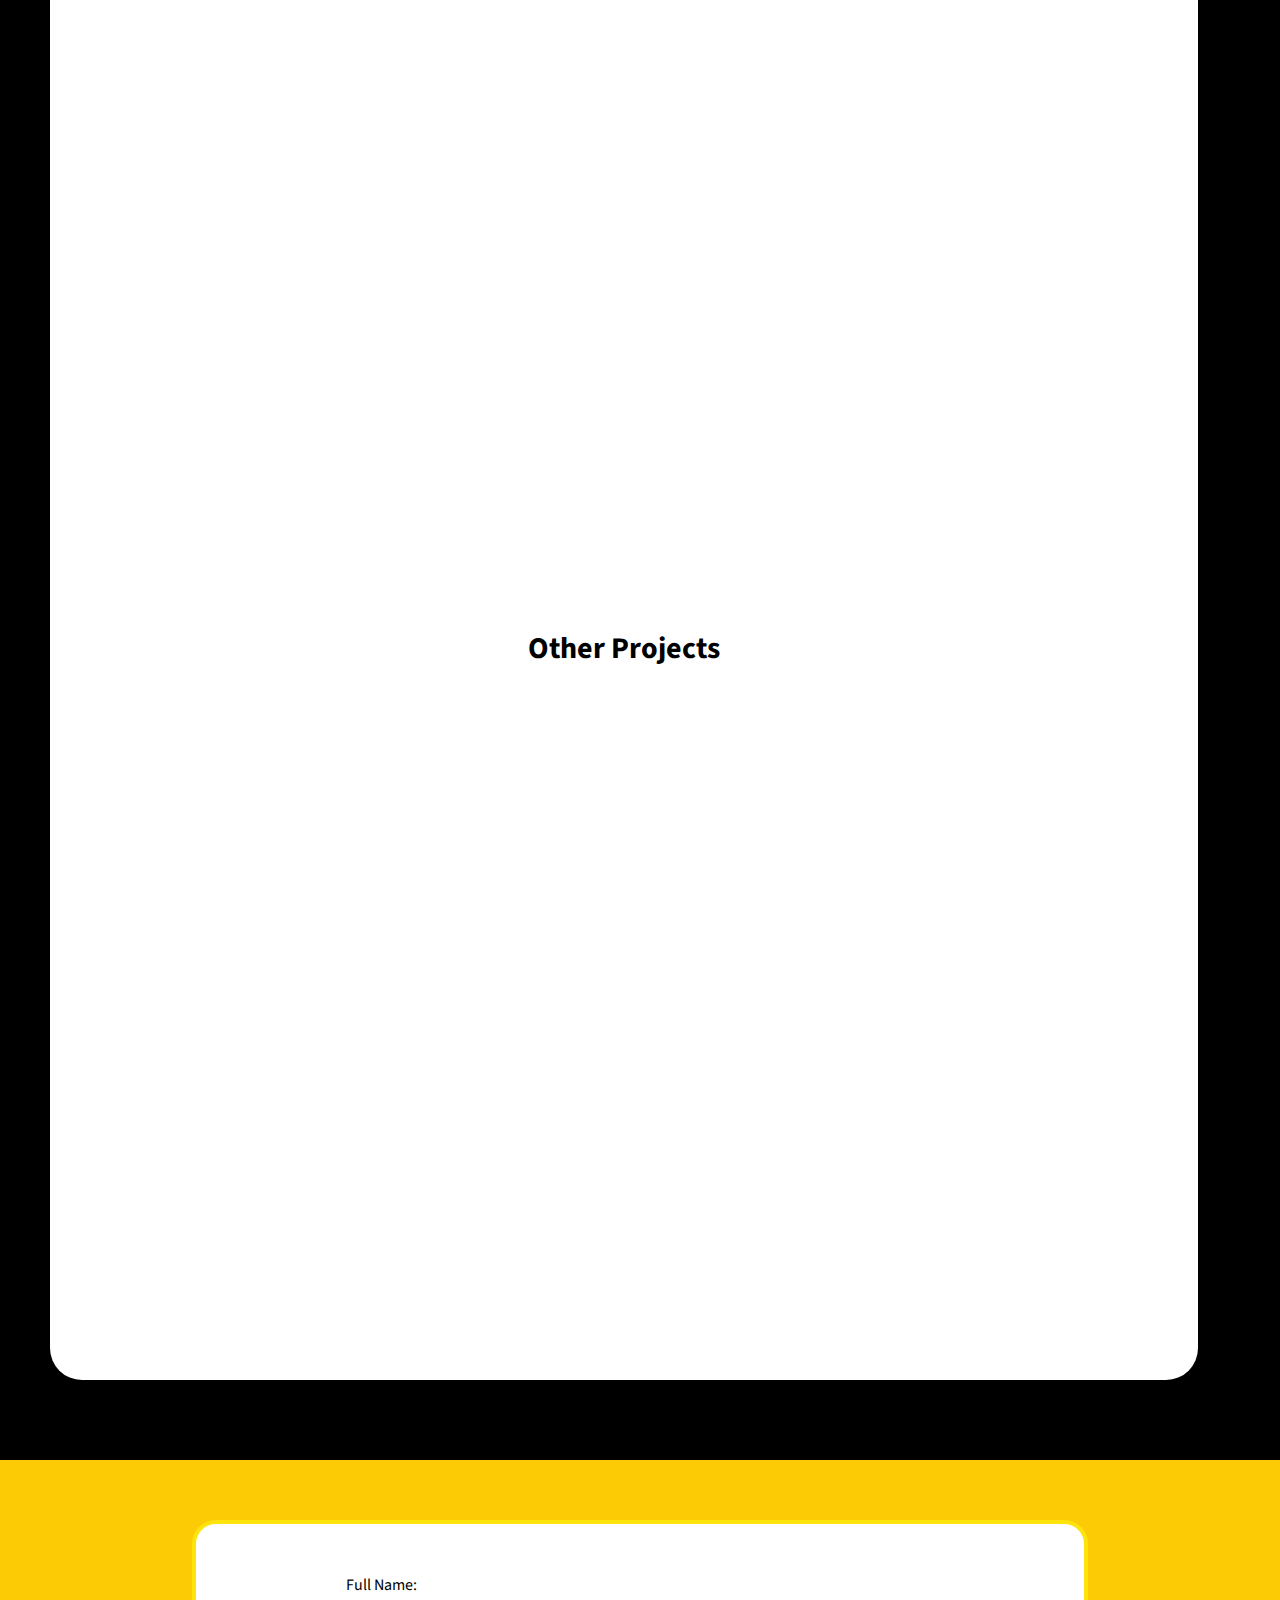
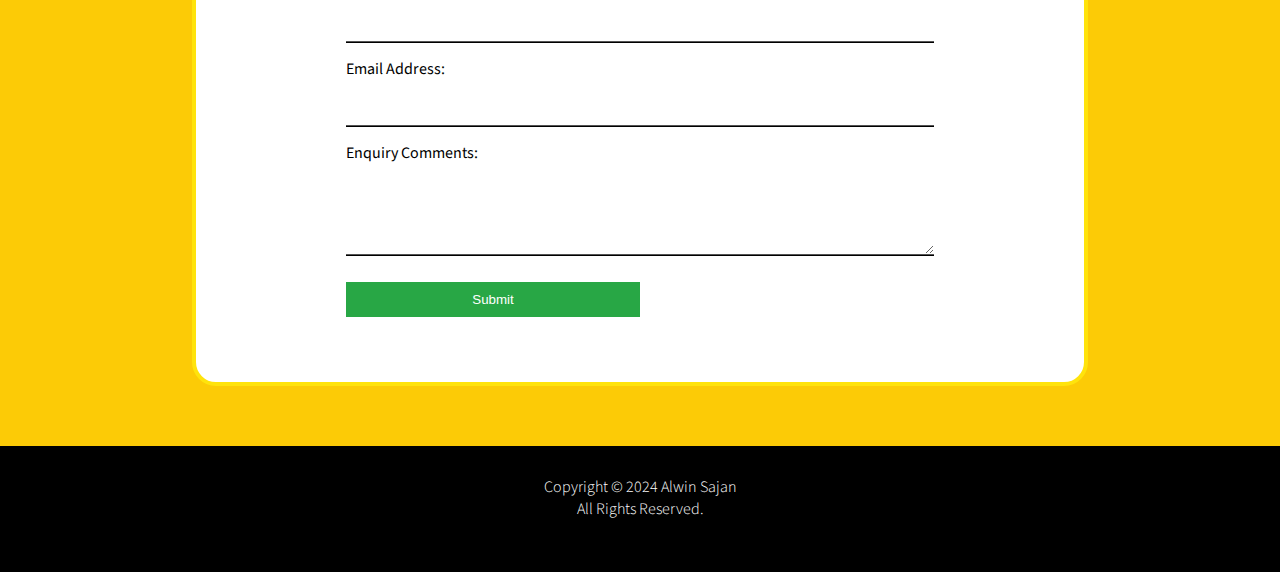
==== commit 3d9b1e73: "addon" ====
--- a/index.html
+++ b/index.html
@@ -27,7 +27,7 @@
             <div id="myLinks">
                 <a href="#About">About</a>
                 <a href="#contact">Contacts</a>
-                <a href="#works">Works</a>
+                <a href="#projects">Works</a>
             </div>
 
         </div>
@@ -149,7 +149,7 @@
         </ul>
     </div>
 
-    <div class="projects">
+    <div id="projects" class="projects">
         <div class="third-view">
 
             <h2> Website Projects</h2>
@@ -161,6 +161,21 @@
                     <a href="https://neetocode.com/site/alwin-sajan/HCJ-BPX">🔗 Netflix</a>
                 </li>
                 <li>
+                    <img src="https://cdn.worldvectorlogo.com/logos/nist.svg" alt="PlantX">
+                    <h4>College Website</h4>
+                    <a href="https://collage-website-nist.vercel.app/">🔗 NIST</a>
+                </li>
+                <li>
+                    <img src="https://storage.googleapis.com/pr-newsroom-wp/1/2018/11/folder_920_201707260845-1.png" alt="PlantX">
+                    <h4>Spotify Clone</h4>
+                    <a href="https://github.com/Alwin-Sajan/Spotify-clone">🔗 NIST</a>
+                </li>
+                <li>
+                    <img src="https://img.freepik.com/premium-vector/al-letter-logo-design-creative-modern-l-letters-icon-vector_579179-3449.jpg" alt="PlantX">
+                    <h4>Portfolio Website</h4>
+                    <a href="https://alwin-sajan.github.io/">🔗Alwin-Sajan</a>
+                </li>
+                <li>
                     <img src="./resource/lunar.jpg" alt="Lunar">
                     <h4>Lunar</h4>
                     <a href="https://github.com/Alwin-Sajan/Events">🔗 Lunar</a>
@@ -169,11 +184,6 @@
                     <img src="https://www.forbesindia.com/media/images/2021/Feb/img_154745_salaryhike.jpg" alt="PlantX">
                     <h4>Salary Prediction</h4>
                     <a href="https://github.com/Alwin-Sajan/Salary_Prediction_ML">🔗 Salary Prediction</a>
-                </li>
-                <li>
-                    <img src="https://cdn.worldvectorlogo.com/logos/nist.svg" alt="PlantX">
-                    <h4>College Website</h4>
-                    <a href="https://collage-website-nist.vercel.app/">🔗 NIST</a>
                 </li>
 
 
--- a/style.css
+++ b/style.css
@@ -374,6 +374,7 @@
     margin: 20px;
     border-radius: 5px;
     background-color: #fbfcd4;
+    margin-top: 30px;
 }
 .third-view .events-list li img{
   background-size: contain;
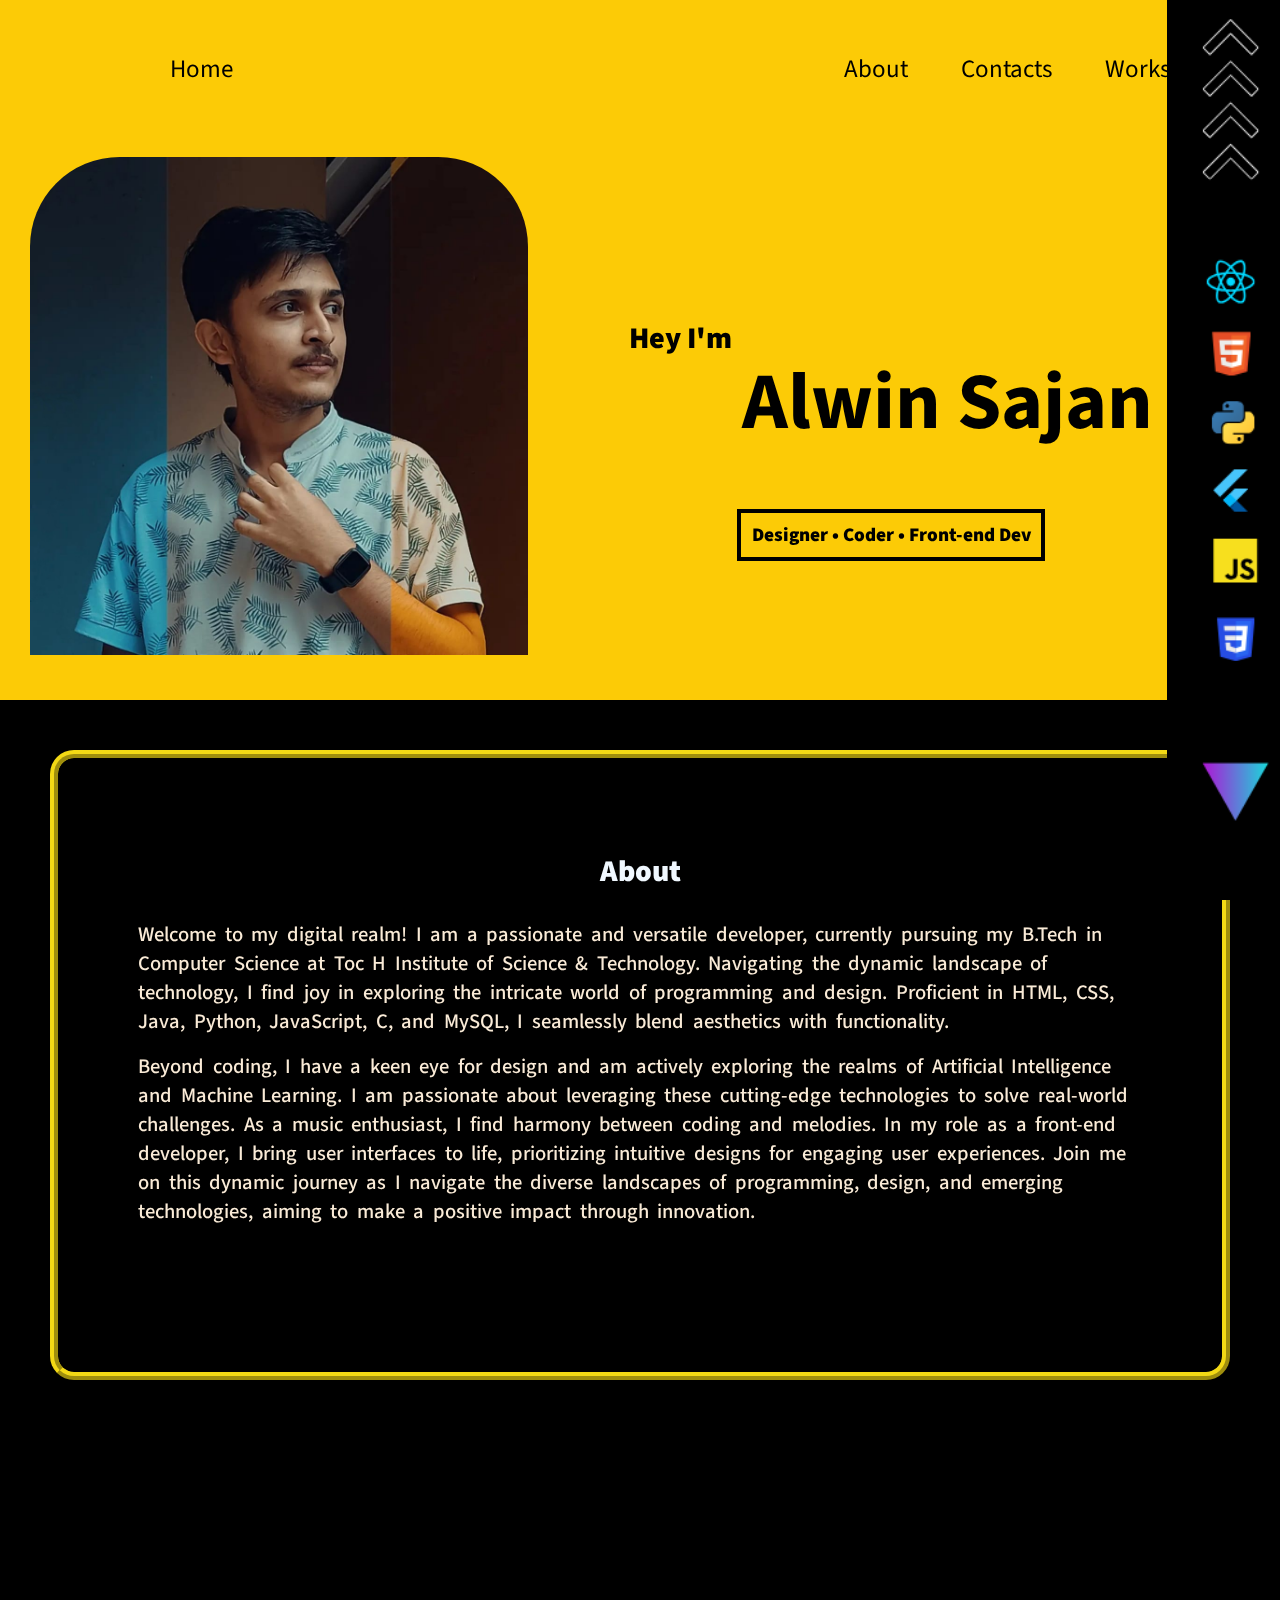
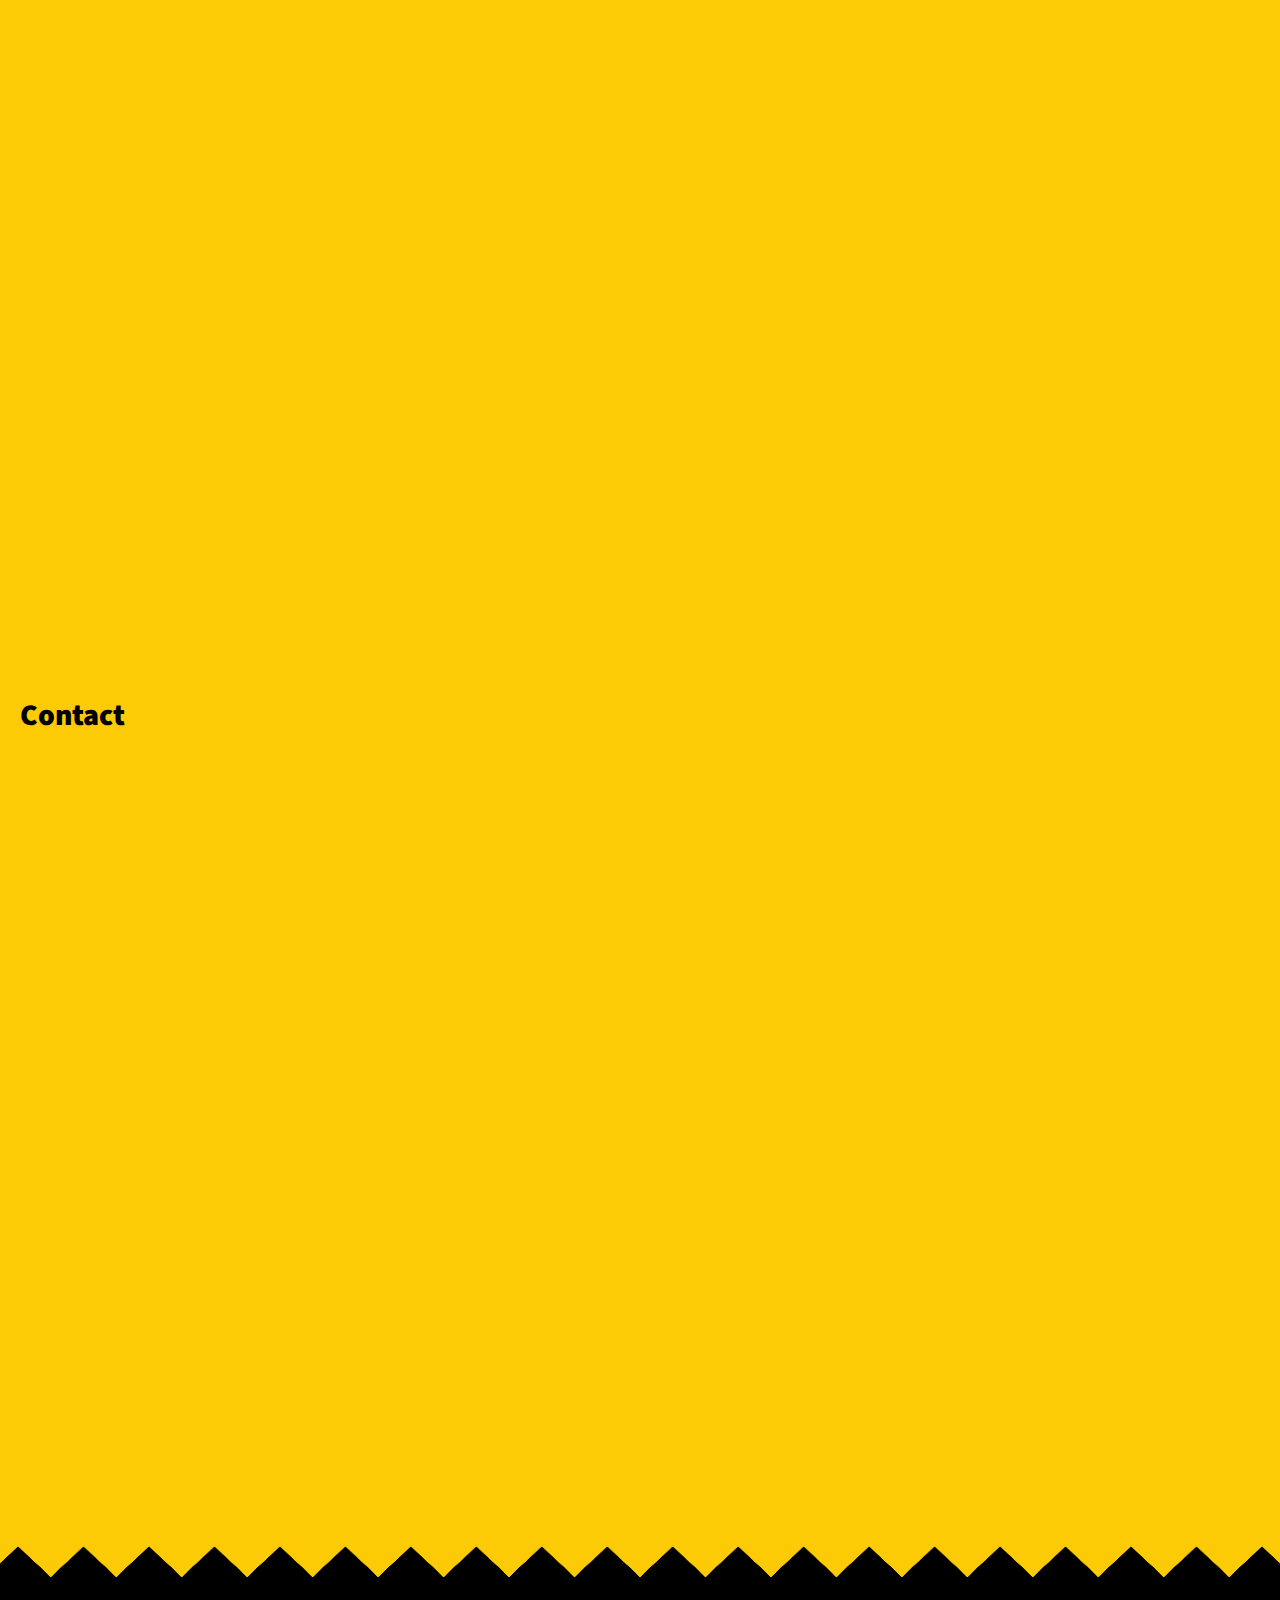
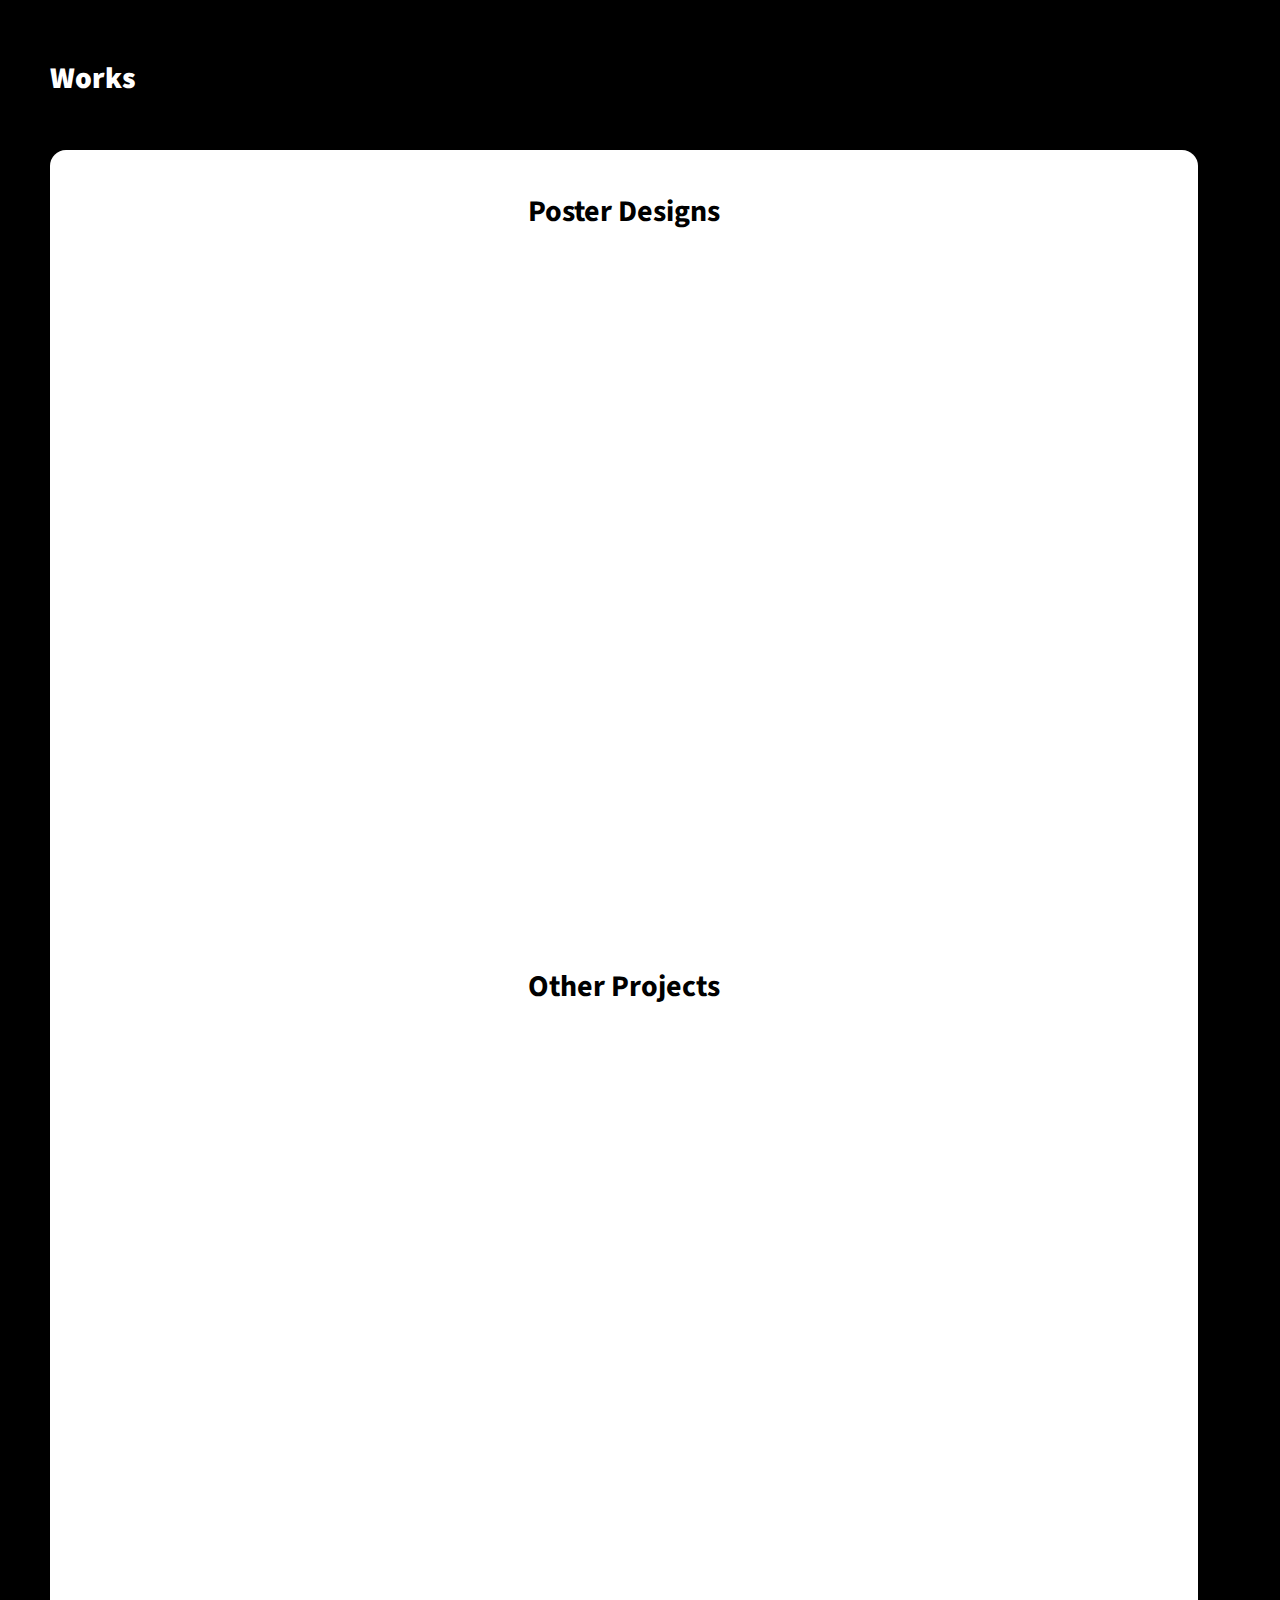
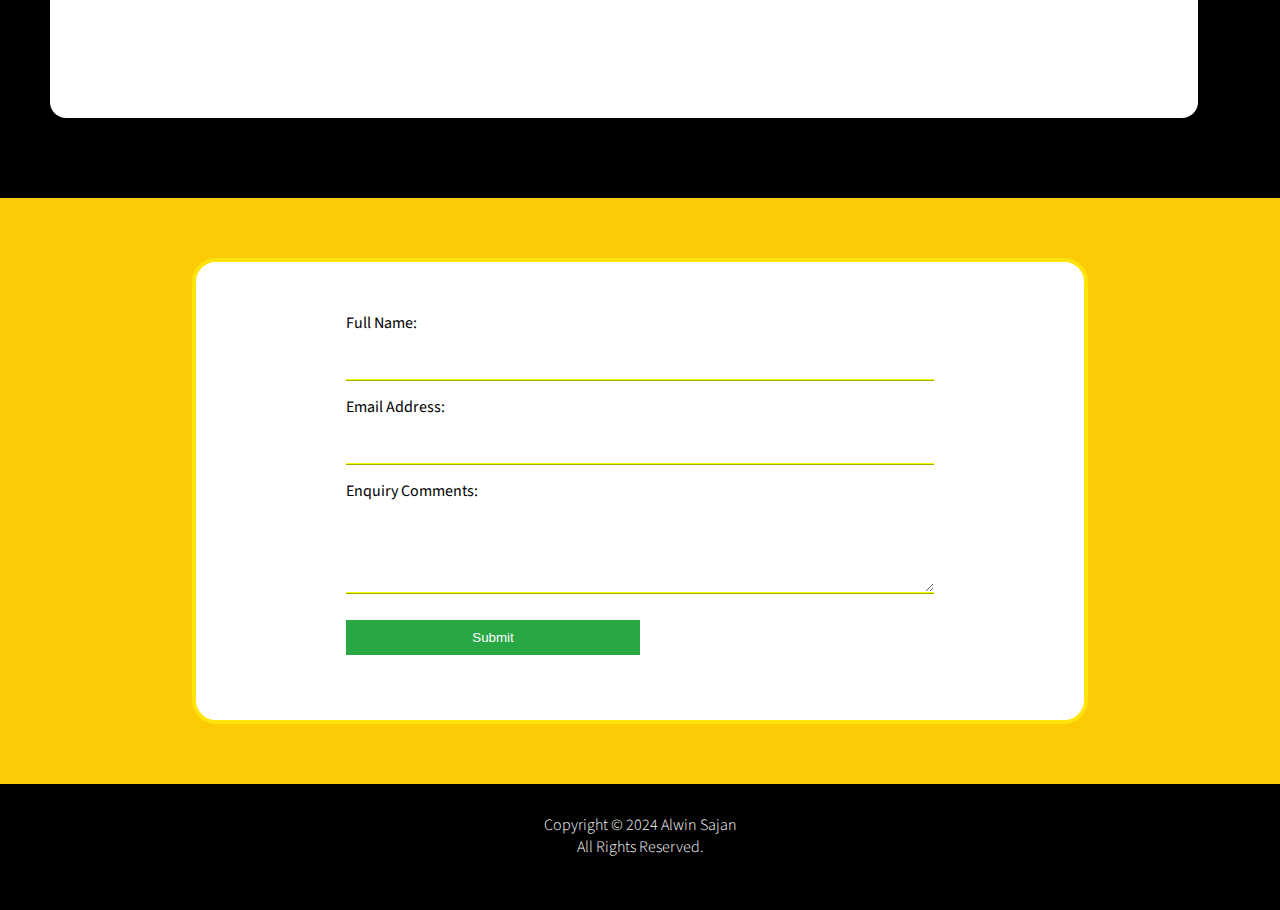
==== commit 38f8e057: "up" ====
--- a/index.html
+++ b/index.html
@@ -161,17 +161,17 @@
                     <a href="https://neetocode.com/site/alwin-sajan/HCJ-BPX">🔗 Netflix</a>
                 </li>
                 <li>
-                    <img src="https://cdn.worldvectorlogo.com/logos/nist.svg" alt="PlantX">
+                    <img src="https://cdn.worldvectorlogo.com/logos/nist.svg" alt="NIST">
                     <h4>College Website</h4>
                     <a href="https://collage-website-nist.vercel.app/">🔗 NIST</a>
                 </li>
                 <li>
-                    <img src="https://storage.googleapis.com/pr-newsroom-wp/1/2018/11/folder_920_201707260845-1.png" alt="PlantX">
+                    <img src="https://storage.googleapis.com/pr-newsroom-wp/1/2018/11/folder_920_201707260845-1.png" alt="Spotify">
                     <h4>Spotify Clone</h4>
-                    <a href="https://github.com/Alwin-Sajan/Spotify-clone">🔗 NIST</a>
-                </li>
-                <li>
-                    <img src="https://img.freepik.com/premium-vector/al-letter-logo-design-creative-modern-l-letters-icon-vector_579179-3449.jpg" alt="PlantX">
+                    <a href="https://github.com/Alwin-Sajan/Spotify-clone">🔗 Spotify</a>
+                </li>
+                <li>
+                    <img src="https://img.freepik.com/premium-vector/al-letter-logo-design-creative-modern-l-letters-icon-vector_579179-3449.jpg" alt="Portfolio">
                     <h4>Portfolio Website</h4>
                     <a href="https://alwin-sajan.github.io/">🔗Alwin-Sajan</a>
                 </li>
@@ -181,10 +181,16 @@
                     <a href="https://github.com/Alwin-Sajan/Events">🔗 Lunar</a>
                 </li>
                 <li>
-                    <img src="https://www.forbesindia.com/media/images/2021/Feb/img_154745_salaryhike.jpg" alt="PlantX">
+                    <img src="https://www.forbesindia.com/media/images/2021/Feb/img_154745_salaryhike.jpg" alt="Salary_Prediction_ML">
                     <h4>Salary Prediction</h4>
                     <a href="https://github.com/Alwin-Sajan/Salary_Prediction_ML">🔗 Salary Prediction</a>
                 </li>
+                <li>
+                    <img src="https://t4.ftcdn.net/jpg/00/64/19/71/360_F_64197195_bGtFNqSvL6wuSN3ppKNLmk3gi8Ba9Gwa.jpg" alt="Quiz-App">
+                    <h4>Quiz-App</h4>
+                    <a href="https://alwin-sajan.github.io/Quiz-App/">🔗Quiz App</a>
+                </li>
+
 
 
             </ul>
--- a/style.css
+++ b/style.css
@@ -186,6 +186,7 @@
 
 .bio{
   margin-top: 200px;
+  margin-right: 80px;
   margin: 50px;
   border: #f3d915 8px solid;
   border-style: ridge;
@@ -431,7 +432,7 @@
 #workMain{
   background-color: #fff;
   margin-right: 32px;
-  border-radius: 32px;
+  border-radius: 16px;
   padding: 10px 40px 30px 40px;
   min-height: 100px;
 
@@ -733,7 +734,8 @@
 #formres textarea {
   width: 100%;
   border: none;
-  border-bottom:2px ridge #000;
+  border-bottom:2px ridge #f2ff00;
+  /* outline: none; */
   /* border-style: ridge; */
   
 }
@@ -741,8 +743,9 @@
  input:focus, 
  textarea:focus {
   border: none;
-  border-bottom: 550px solid #ccc;
+  border-bottom: 550px solid #f6ff00;
    /* background-color: #ccc; */
+   outline-color: yellow;
 
 }
 
@@ -764,6 +767,10 @@
 
 #formres button:hover {
   background-color: #218838;
+}
+
+input:focus {
+  border: 3px solid #ffe30c;
 }
 
 /* form above */
@@ -856,11 +863,11 @@
     justify-content: center;
     align-items: end;
     grid-template-columns: repeat(2,1fr);
-    padding-left: 30px;
+    padding-left: 40px;
   }
   li.box{
-    font-size: 120%;
-    height: 70%;
+    font-size: 100%;
+    height: 60%;
     margin: 16px;
     /* font-size: 20px; */
     min-height: 89px;
@@ -874,20 +881,32 @@
   .sid img#sideer{
     height: 0;
   }
+  #contact{
+    width: 100vw;
+  }
+
   ul.contact{
     display: grid;
     justify-content: center;
     padding-left:0 ;
     padding-bottom: 30px;
     border-radius: 35px 35px 0 0;
-    margin-top: -2.5%;
+    /* margin-top: -2.5%; */
     padding-top: 4%;
-    margin: -2.5% 16px 24px 16px;
+    padding-right: 0;
+    margin: 0;
     height: inherit;
     grid-template-columns: repeat(1,1fr);
     border: none;
-
-  }
+    width: auto;
+    margin: 20px;
+
+  }
+  ul.contact li {
+    margin: 10px 0;
+    width: 100%;
+  }
+
   ul.contact li a{
     justify-content: flex-start;
     padding-left: 30px;
@@ -896,14 +915,18 @@
     display: flex;
     align-items: center;
     height: 100px;
-    margin-top: 12px;
-    background-color: aliceblue;
-    width: 95%;
-    margin-left: 45px;
+    margin-top: 6px auto;
+    background-color: white;
+    min-width: 100%;
+    margin-right: 0;
+    /* width: ; */
+    /* margin-left: 45px; */
     flex-wrap: wrap
   }
-  a img{
+  ul.contact li a img {
     border-radius: 10px;
+    width: 50px;
+    margin-left: 0;
   }
   #MDID{
     font-size: 75%;
@@ -936,6 +959,7 @@
     font-size: 80%;
     margin:24px 12px;
     border-width: 4px;
+    
   }
   .bio h3{
     padding: 12px 4px ;
@@ -1158,14 +1182,14 @@
   }
 
   .formmenu {
-    padding:24px 8px ;
+    padding: 26px 32px;
   }
 
   form.container-body {
     max-width: 98vh;
     border: 4px solid #000000;
     border-radius: 11px;
-    padding: 35px;
-  }
-  
-}
+    padding: 40px;
+  }
+  
+}
